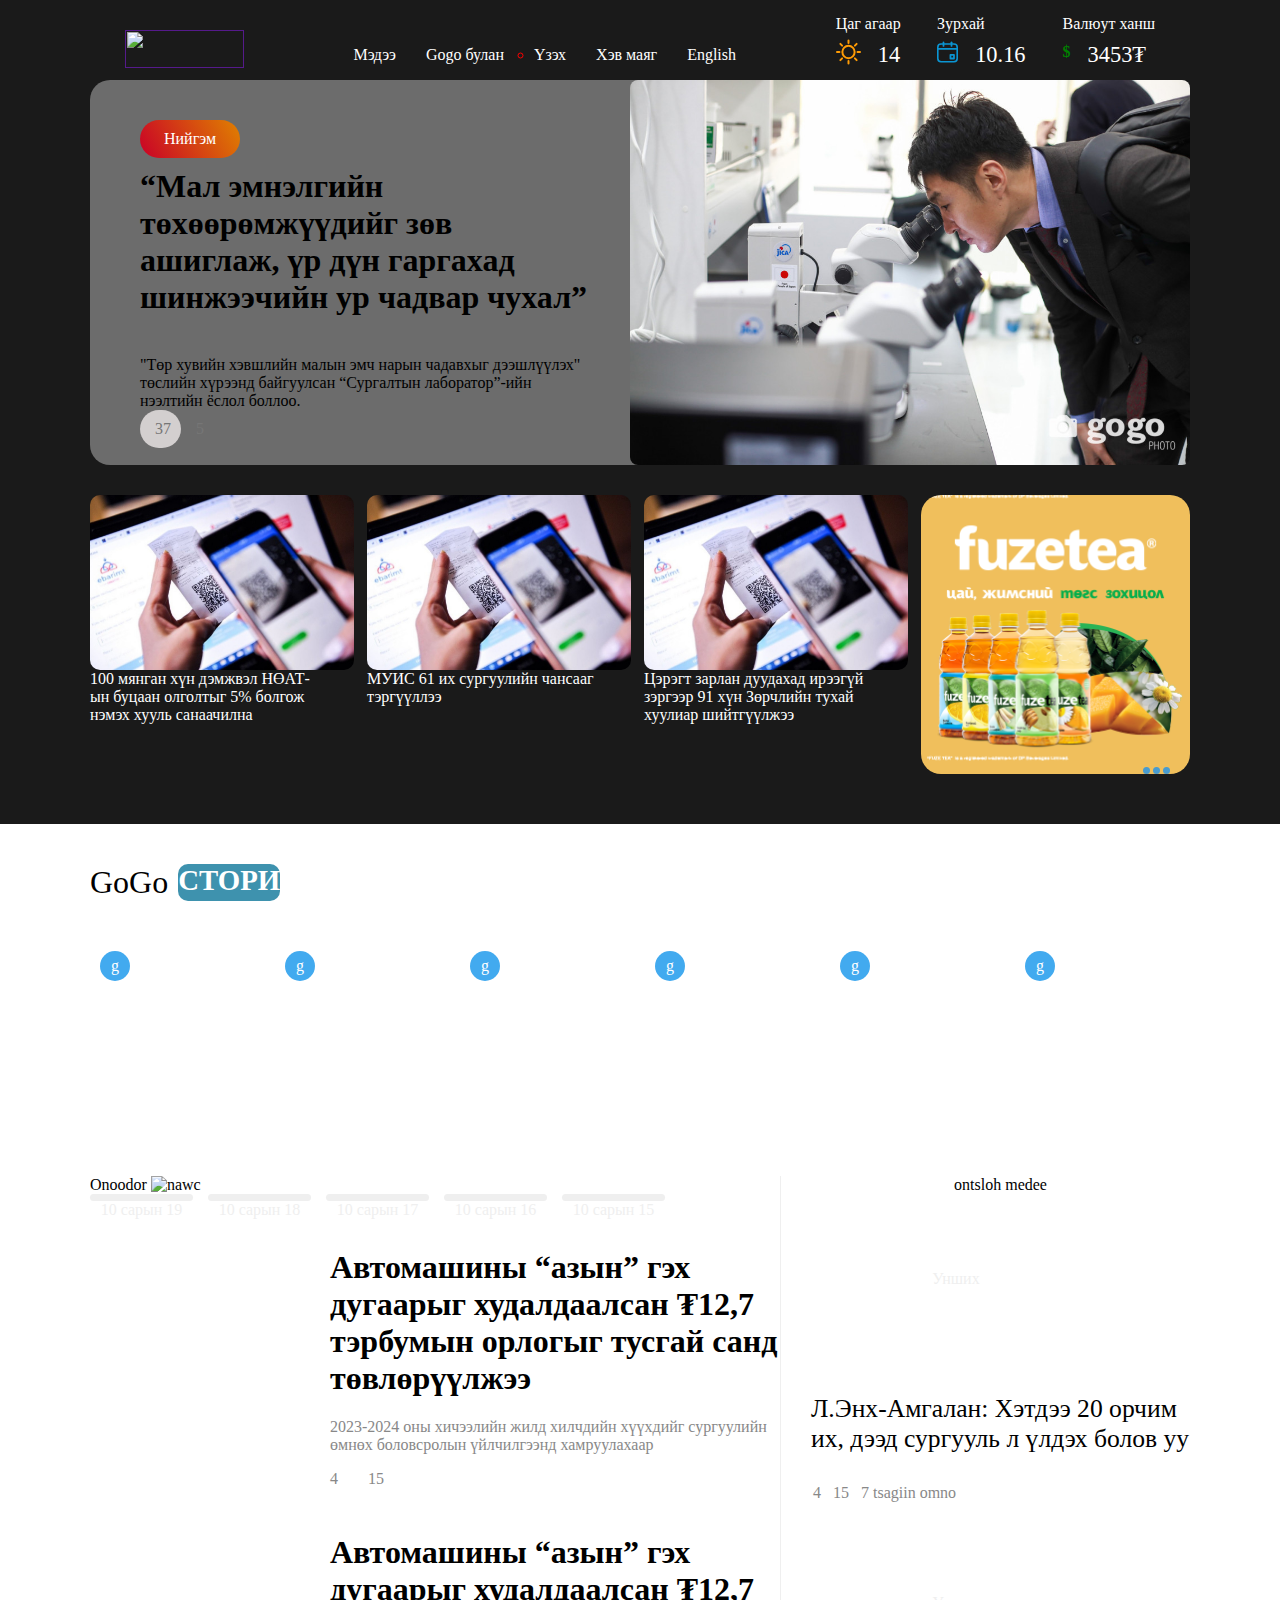
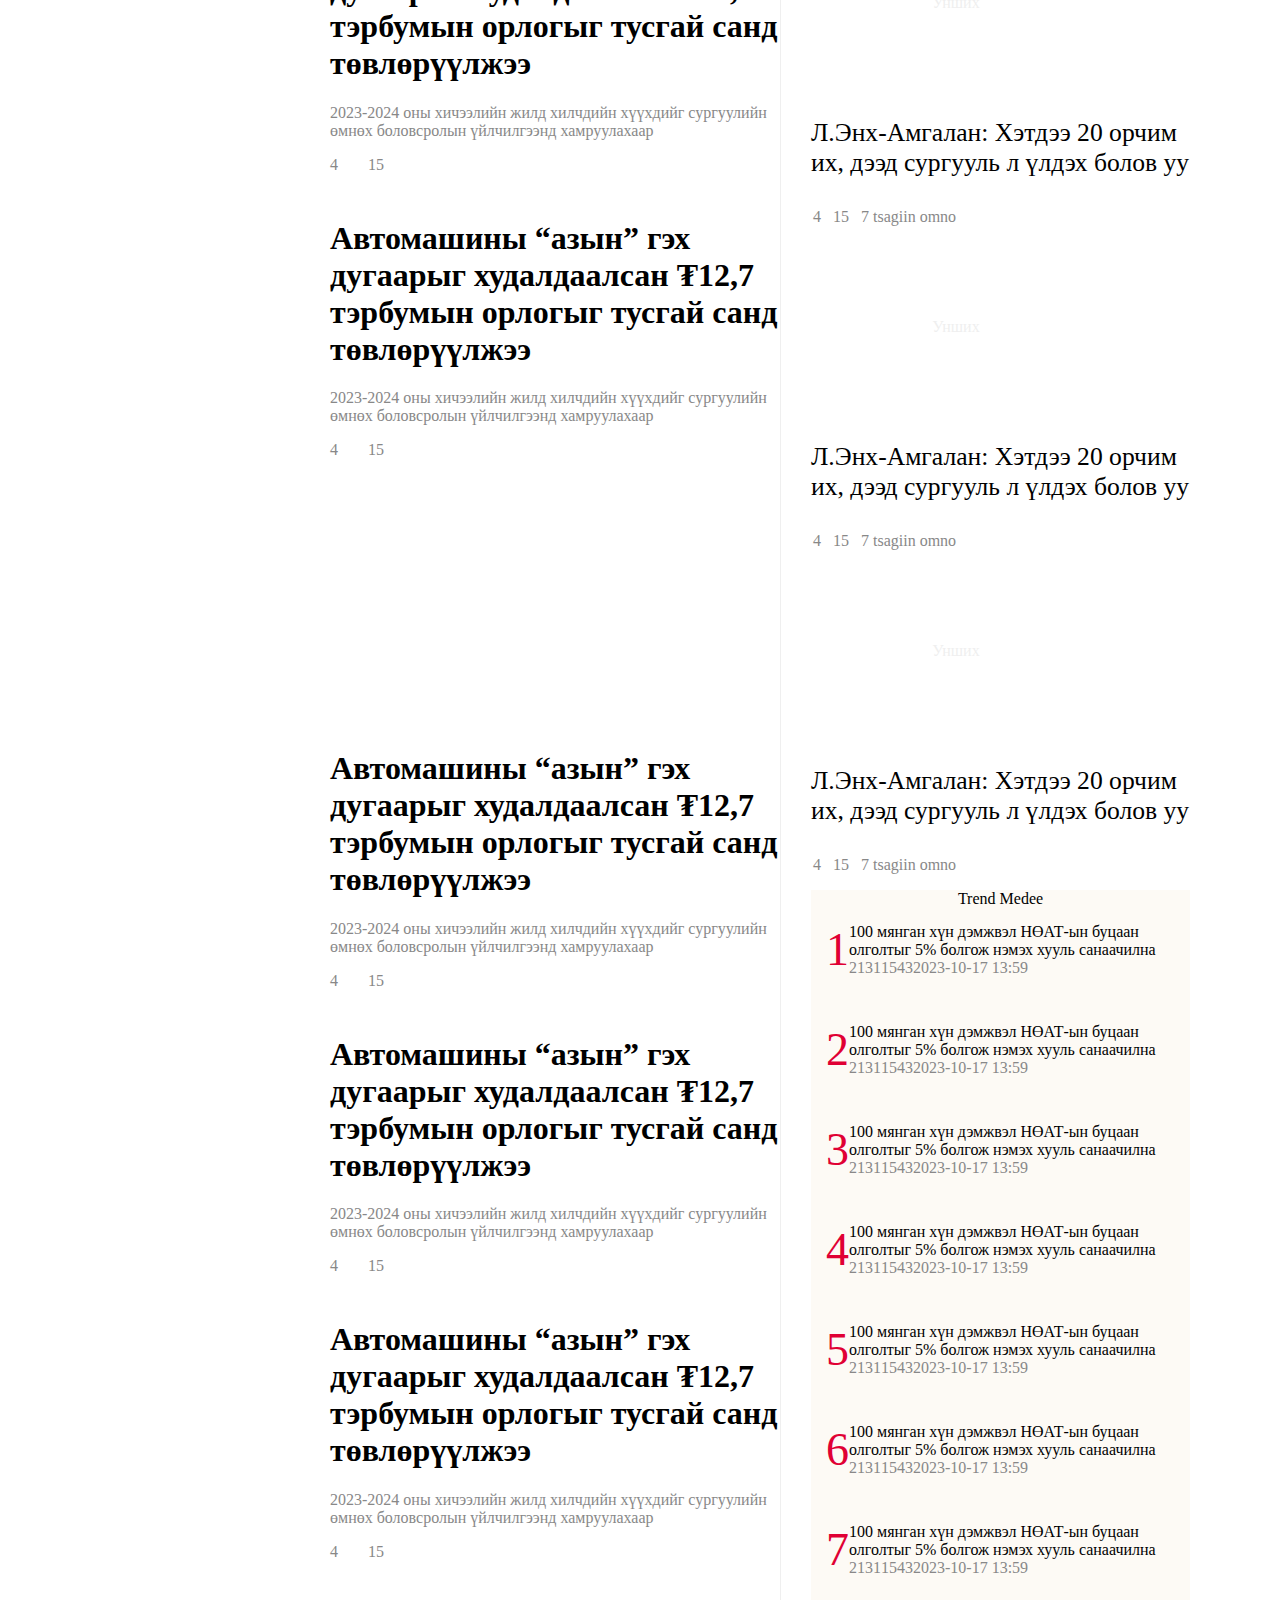
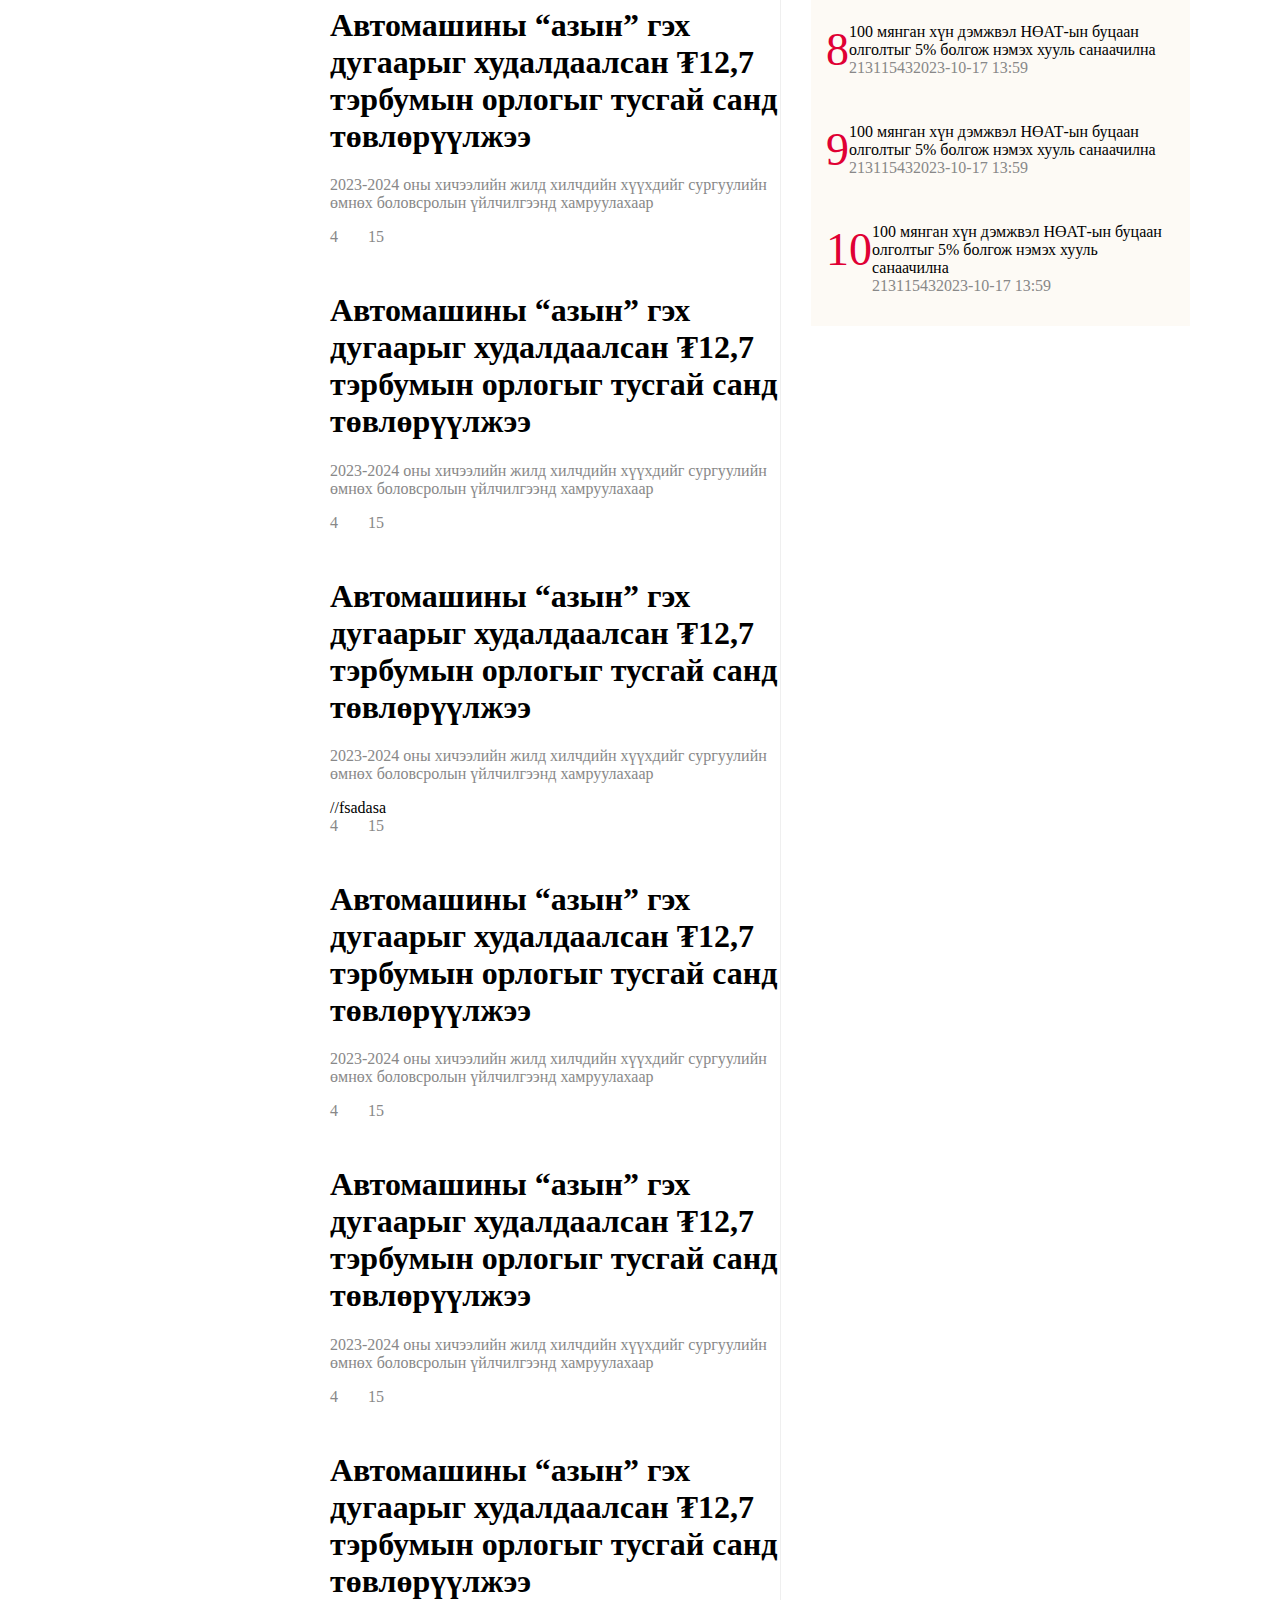
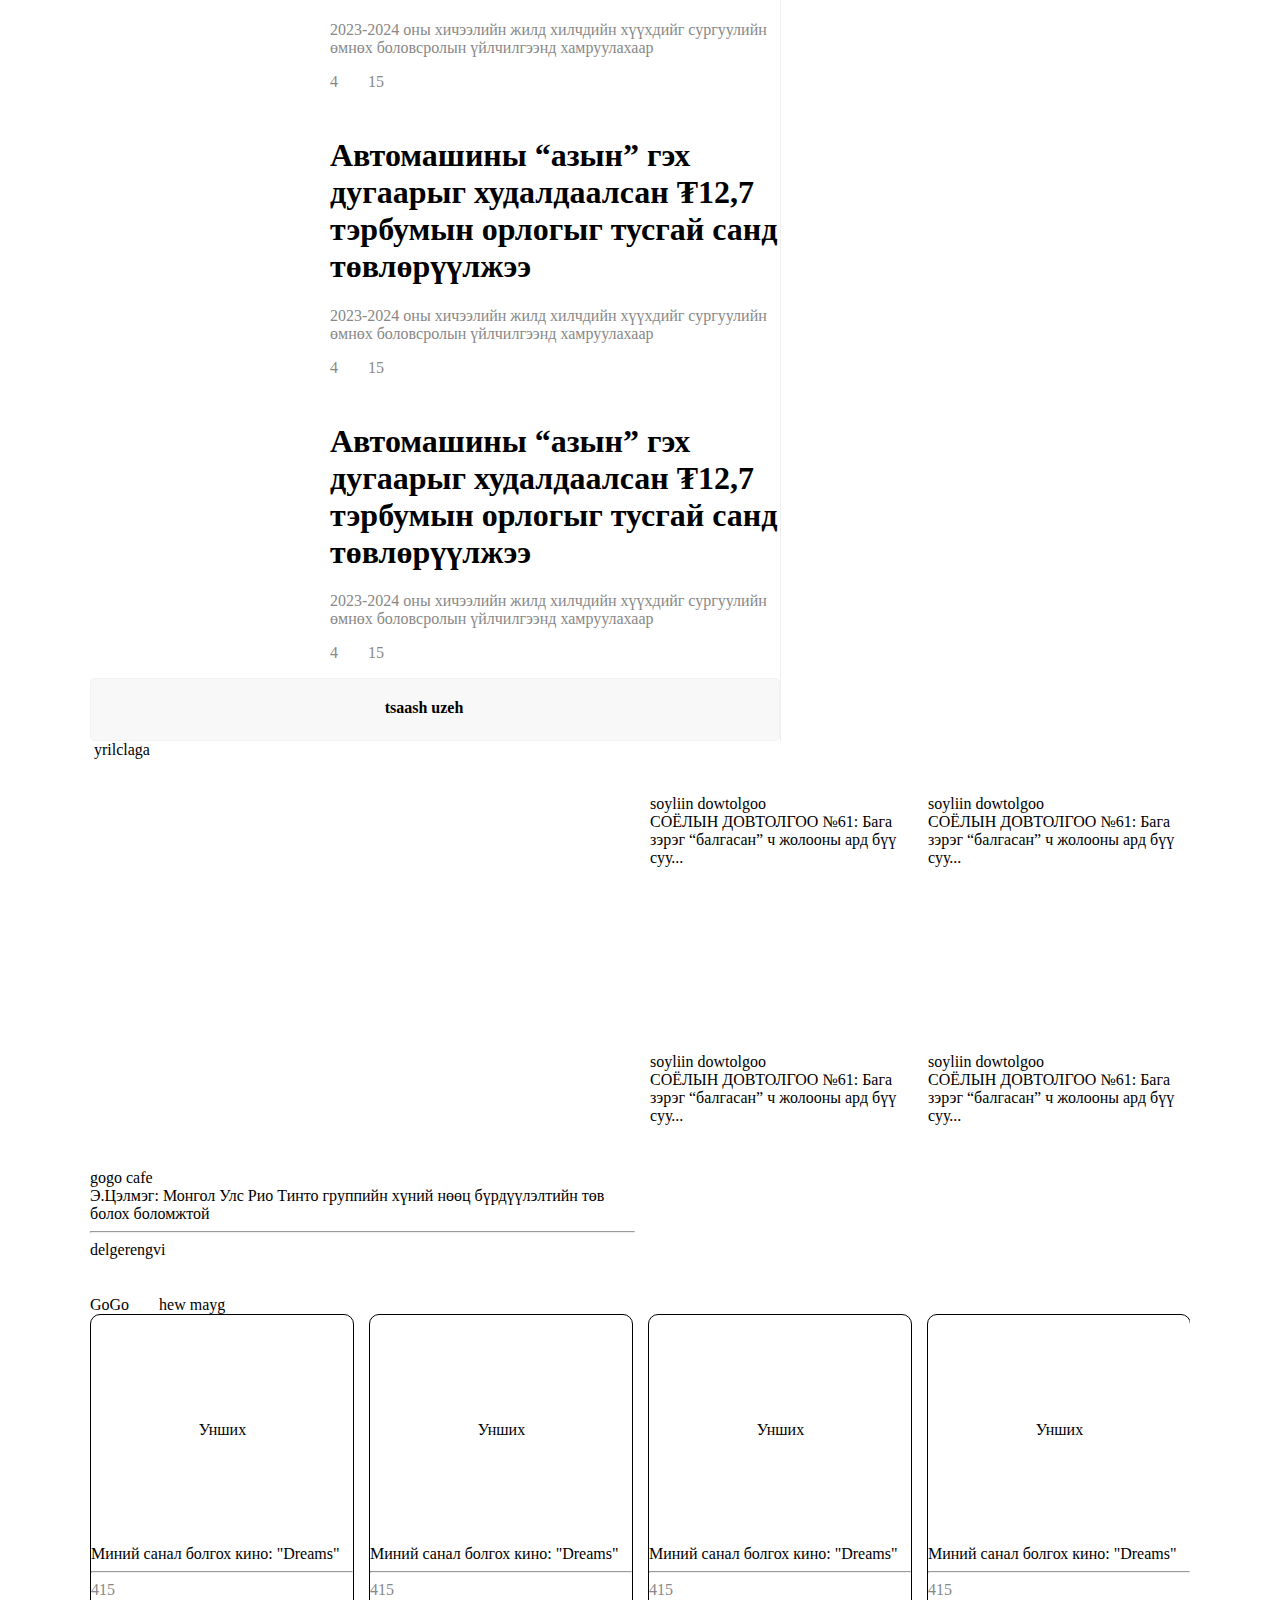
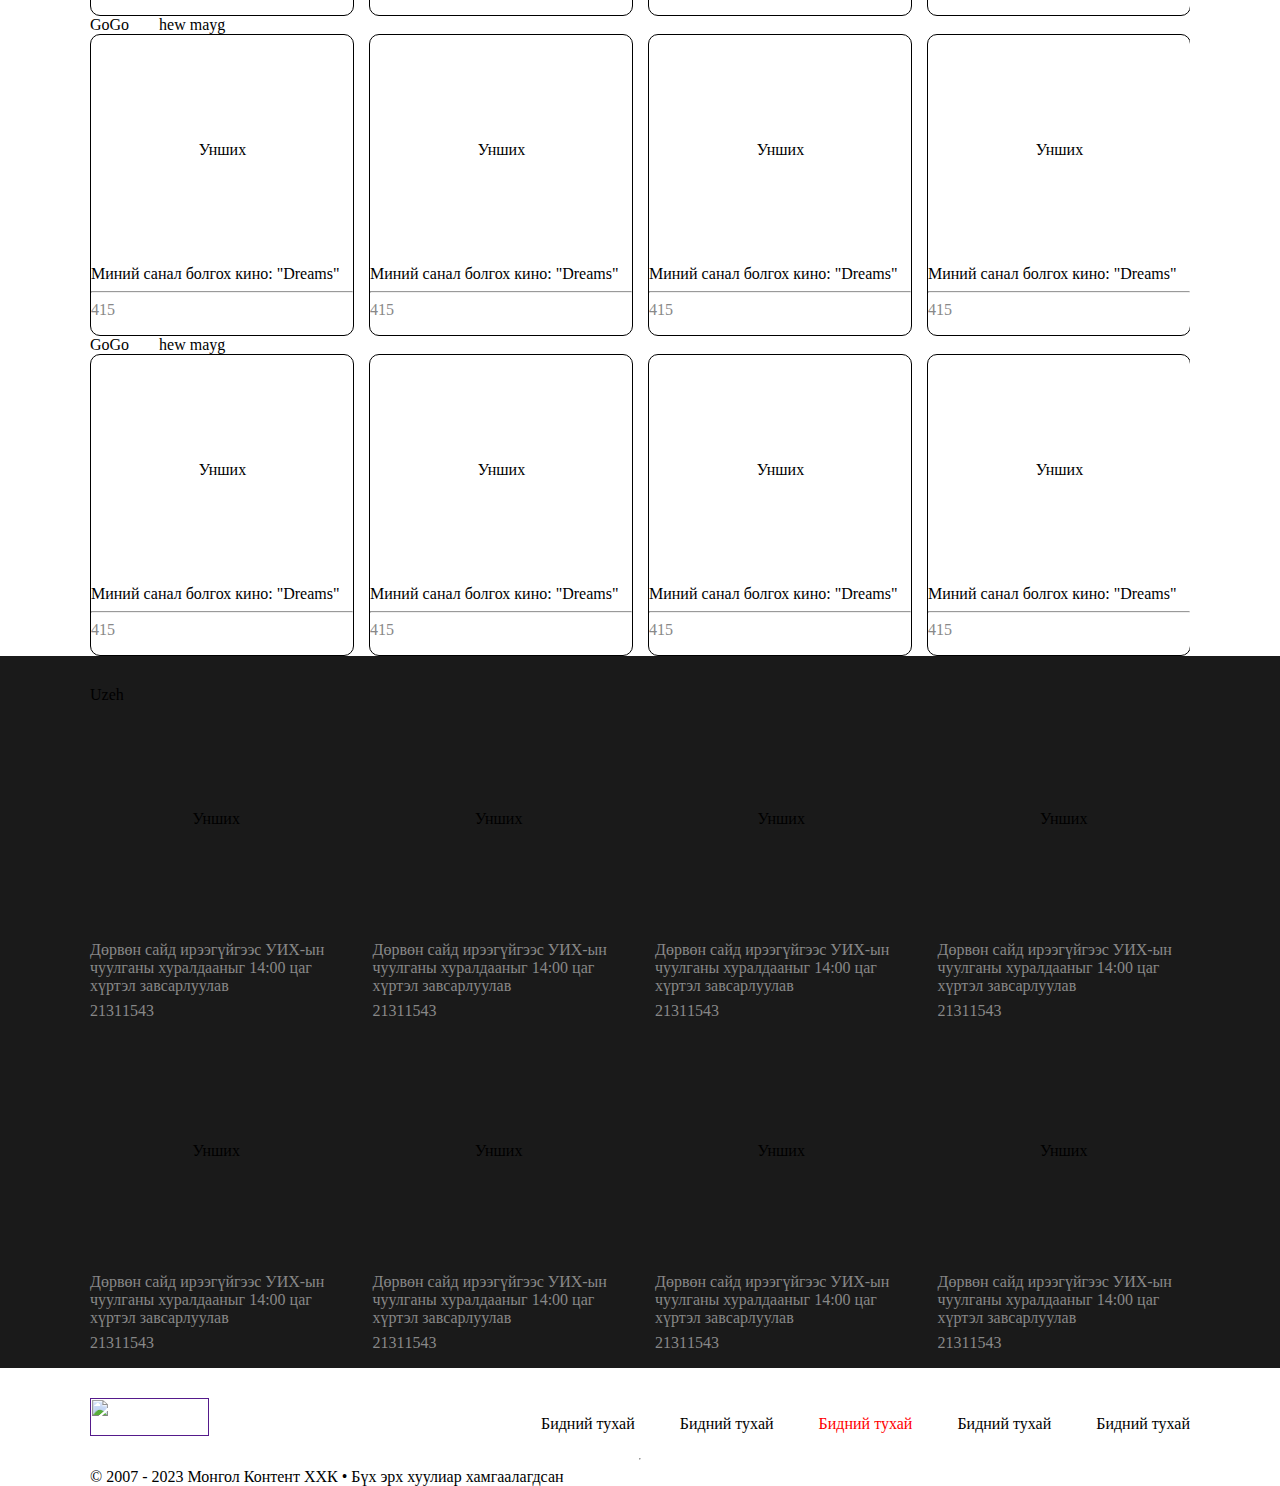
==== public/index.html @ 060e95d6 "comment" ====
<!DOCTYPE html>
<html lang="en">

<head>
    <meta charset="UTF-8">
    <meta name="viewport" content="width=device-width, initial-scale=1.0">
    <title>Gogo</title>
    <link rel="stylesheet" href="style.css">
    <link rel="icon" href="https://mgl.gogo.mn/newsn/v4/images/favicon.bb471276.png">
    <script src="https://kit.fontawesome.com/4c3b4bf90b.js" crossorigin="anonymous"></script>
</head>

<body>
    <!-- header -->
    <header>
        <div class="header">
            <div>
                <a href=""><img src="https://mgl.gogo.mn/newsn/v4/images/gogo-logo.345096b3.png" alt=""
                        class="gogo-logo"></a>
            </div>
            <div class="menu">
                <ul>
                    <li><a href="">Мэдээ<i class="fa-solid fa-angle-down"></i></a></li>
                    <li><a href="">Gogo булан <i class="fa-solid fa-angle-down"></i></a></li>
                    <li><a href="">Үзэх <i class="fa-solid fa-angle-down"></i></a></li>
                    <li><a href="">Хэв маяг <i class="fa-solid fa-angle-down"></i></a></li>
                    <li><a href="">English</a></li>
                    <i class="fa-solid fa-magnifying-glass"></i>
                </ul>
            </div>
            <div class="weather">
                <div class="sun">
                    <p>Цаг агаар</p>
                    <div class="img-huwaalt">
                        <img src="./sun.svg" alt="">
                        <p>14</p>
                    </div>
                </div>
                <div class="calendar">
                    <p>Зурхай</p>
                    <div class="img-huwaalt">
                        <img src="./calendar-icon.ff84145b.svg" alt="">
                        <p>10.16</p>
                    </div>
                </div>
                <div class="valyut">
                    <p>Валюут ханш</p>
                    <div class="img-huwaalt">
                        <div class="dollar"><b>$</b></div>
                        <p>3453₮</p>
                    </div>
                </div>
            </div>
            </nav>
        </div>
        <div class="second-header">
            <div class="ug">
                <div class="btn">
                    Нийгэм
                </div>
                <div class="title">
                    <b>“Мал эмнэлгийн төхөөрөмжүүдийг зөв ашиглаж, үр дүн гаргахад шинжээчийн ур чадвар чухал”</b>
                </div>
                <div class="sedew">
                    "Төр хувийн хэвшлийн малын эмч нарын чадавхыг дээшлүүлэх" төслийн хүрээнд байгуулсан “Сургалтын
                    лаборатор”-ийн нээлтийн ёслол боллоо.
                </div>
                <div class="second-btn">
                    <div class="share"><i class="fa-solid fa-share"></i>37</div>
                    <div class="comment"><i class="fa-solid fa-comment"></i>5</div>
                </div>
            </div>
            <div>
                <img src="./duran.jpeg" alt="" class="unshih">
                <div class="unshih-read">Дэлэгрэнгүй унших<i class="fa-solid fa-right-long"></i></div>
            </div>
        </div>
        <div class="third-header">
            <div class="card1">
                <img src="./noat.jpeg" alt="" class="zurg">
                <div class="zurg-read">
                    Унших<i class="fa-solid fa-right-long"></i>
                </div>
                <div class="third-header-tailbar">
                    100 мянган хүн дэмжвэл НӨАТ-ын буцаан олголтыг 5% болгож нэмэх хууль санаачилна
                </div>
            </div>
            <div class="card2">
                <img src="./noat.jpeg" alt="" class="zurg">
                <div class="zurg-read">
                    Унших<i class="fa-solid fa-right-long"></i>
                </div>
                <div class="third-header-tailbar">
                    МУИС 61 их сургуулийн чансааг тэргүүллээ
                </div>
            </div>
            <div class="card3">
                <img src="./noat.jpeg" alt="" class="zurg">
                <div class="zurg-read">
                    Унших<i class="fa-solid fa-right-long"></i>
                </div>
                <div class="third-header-tailbar">
                    Цэрэгт зарлан дуудахад ирээгүй зэргээр 91 хүн Зөрчлийн тухай хуулиар шийтгүүлжээ
                </div>
            </div>
            <div class="card4">
                <div class="btn1"></div>
                <div class="btn2"></div>
                <div class="btn3"></div>

            </div>
        </div>
    </header>
    <!-- header end -->
    <!-- main start -->
    <main class="main">
        <div class="gogo-story">

            <div class="title2">GoGo <div class="str">СТОРИ</div>
            </div>
            <div class="story2">
                <div class="story1">
                    <div class="logo">g</div>
                    Lorem ipsum, dolor sit amet consectetur adipisicing elit.
                </div>
                <div style="background-image: url(https://mgl.gogo.mn/newsn/story/1006-652de749cd380832918059.jpg);"
                    class="story1">
                    <div class="logo">g</div>
                    Lorem ipsum, dolor sit amet consectetur adipisicing elit.
                </div>
                <div class="story1">
                    <div class="logo">g</div>
                    Lorem ipsum, dolor sit amet consectetur adipisicing elit.
                </div>
                <div class="story1">
                    <div class="logo">g</div>
                    Lorem ipsum, dolor sit amet consectetur adipisicing elit.
                </div>
                <div class="story1">
                    <div class="logo">g</div>
                    Lorem ipsum, dolor sit amet consectetur adipisicing elit.
                </div>
                <div class="story1">
                    <div class="logo">g</div>
                    Lorem ipsum, dolor sit amet consectetur adipisicing elit.
                </div>
                <div class="story1">
                    <div class="logo">g</div>
                    Lorem ipsum, dolor sit amet consectetur adipisicing elit.
                </div>
                <div class="story1">
                    <div class="logo">g</div>
                    Lorem ipsum, dolor sit amet consectetur adipisicing elit.
                </div>
                <div class="story1">
                    <div class="logo">g</div>
                    Lorem ipsum, dolor sit amet consectetur adipisicing elit.
                </div>
                <div class="story1">
                    <div class="logo">g</div>
                    Lorem ipsum, dolor sit amet consectetur adipisicing elit.
                </div>
                <div class="story1">
                    <div class="logo">g</div>
                    Lorem ipsum, dolor sit amet consectetur adipisicing elit.
                </div>
                <div class="story1">
                    <div class="logo">g</div>
                    Lorem ipsum, dolor sit amet consectetur adipisicing elit.
                </div>
                <div class="story1">
                    <div class="logo">g</div>
                    Lorem ipsum, dolor sit amet consectetur adipisicing elit.
                </div>
            </div>
        </div>
        <section class="first-section">
            <div class="left">
                <div class="today">
                    <div class="today-read">
                        Onoodor <img src="https://mgl.gogo.mn//newsn/v4/images/todaynews.6ba1d8b2.png" alt="nawc"
                            class="nawc">
                    </div>
                    <div class="today_calendar">
                        <div class="today-calendar">
                            <div class="today_calendar-btn"></div>
                            <div class="today_calendar-day">
                                10 сарын 19
                            </div>
                        </div>
                        <div class="today-calendar">
                            <div class="today_calendar-btn"></div>
                            <div class="today_calendar-day">
                                10 сарын 18
                            </div>
                        </div>
                        <div class="today-calendar">
                            <div class="today_calendar-btn"></div>
                            <div class="today_calendar-day">
                                10 сарын 17
                            </div>
                        </div>
                        <div class="today-calendar">
                            <div class="today_calendar-btn"></div>
                            <div class="today_calendar-day">
                                10 сарын 16
                            </div>
                        </div>
                        <div class="today-calendar">
                            <div class="today_calendar-btn"></div>
                            <div class="today_calendar-day">
                                10 сарын 15
                            </div>
                        </div>
                    </div>
                </div>
                <div class="medee">
                    <div class="medee-img">
                        Унших<i class="fa-solid fa-right-long"></i>
                    </div>
                    <div class="medee-read">
                        <h1>
                            Автомашины “азын” гэх дугаарыг худалдаалсан ₮12,7 тэрбумын орлогыг тусгай санд төвлөрүүлжээ
                        </h1>
                        <p>2023-2024 оны хичээлийн жилд хилчдийн хүүхдийг сургуулийн өмнөх боловсролын үйлчилгээнд
                            хамруулахаар </p>
                        <div class="medee-reaction"><i class="fa-solid fa-share"></i>
                            <p>4</p><i class="fa-solid fa-comment"></i>
                            <p>15</p><i class="fa-solid fa-clock"></i>
                        </div>
                    </div>
                </div>
                <div class="medee">
                    <div class="medee-img">
                        Унших<i class="fa-solid fa-right-long"></i>
                    </div>
                    <div class="medee-read">
                        <h1>
                            Автомашины “азын” гэх дугаарыг худалдаалсан ₮12,7 тэрбумын орлогыг тусгай санд төвлөрүүлжээ
                        </h1>
                        <p>2023-2024 оны хичээлийн жилд хилчдийн хүүхдийг сургуулийн өмнөх боловсролын үйлчилгээнд
                            хамруулахаар </p>
                        <div class="medee-reaction"><i class="fa-solid fa-share"></i>
                            <p>4</p><i class="fa-solid fa-comment"></i>
                            <p>15</p><i class="fa-solid fa-clock"></i>
                        </div>
                    </div>
                </div>
                <div class="medee">
                    <div class="medee-img">
                        Унших<i class="fa-solid fa-right-long"></i>
                    </div>
                    <div class="medee-read">
                        <h1>
                            Автомашины “азын” гэх дугаарыг худалдаалсан ₮12,7 тэрбумын орлогыг тусгай санд төвлөрүүлжээ
                        </h1>
                        <p>2023-2024 оны хичээлийн жилд хилчдийн хүүхдийг сургуулийн өмнөх боловсролын үйлчилгээнд
                            хамруулахаар </p>
                        <div class="medee-reaction"><i class="fa-solid fa-share"></i>
                            <p>4</p><i class="fa-solid fa-comment"></i>
                            <p>15</p><i class="fa-solid fa-clock"></i>
                        </div>
                    </div>
                </div>
                <div class="surtcilga-img">
                    <img src="https://mgl.gogo.mn/banner_gogo/banner/2023/09/18/news-b3/videourl/1695005854/MicrosoftTeams-image%20(26).png"
                        alt="">
                </div>
                <div class="medee">
                    <div class="medee-img">
                        Унших<i class="fa-solid fa-right-long"></i>
                    </div>
                    <div class="medee-read">
                        <h1>
                            Автомашины “азын” гэх дугаарыг худалдаалсан ₮12,7 тэрбумын орлогыг тусгай санд төвлөрүүлжээ
                        </h1>
                        <p>2023-2024 оны хичээлийн жилд хилчдийн хүүхдийг сургуулийн өмнөх боловсролын үйлчилгээнд
                            хамруулахаар </p>
                        <div class="medee-reaction"><i class="fa-solid fa-share"></i>
                            <p>4</p><i class="fa-solid fa-comment"></i>
                            <p>15</p><i class="fa-solid fa-clock"></i>
                        </div>
                    </div>
                </div>
                <div class="medee">
                    <div class="medee-img">
                        Унших<i class="fa-solid fa-right-long"></i>
                    </div>
                    <div class="medee-read">
                        <h1>
                            Автомашины “азын” гэх дугаарыг худалдаалсан ₮12,7 тэрбумын орлогыг тусгай санд төвлөрүүлжээ
                        </h1>
                        <p>2023-2024 оны хичээлийн жилд хилчдийн хүүхдийг сургуулийн өмнөх боловсролын үйлчилгээнд
                            хамруулахаар </p>
                        <div class="medee-reaction"><i class="fa-solid fa-share"></i>
                            <p>4</p><i class="fa-solid fa-comment"></i>
                            <p>15</p><i class="fa-solid fa-clock"></i>
                        </div>
                    </div>
                </div>
                <div class="medee">
                    <div class="medee-img">
                        Унших<i class="fa-solid fa-right-long"></i>
                    </div>
                    <div class="medee-read">
                        <h1>
                            Автомашины “азын” гэх дугаарыг худалдаалсан ₮12,7 тэрбумын орлогыг тусгай санд төвлөрүүлжээ
                        </h1>
                        <p>2023-2024 оны хичээлийн жилд хилчдийн хүүхдийг сургуулийн өмнөх боловсролын үйлчилгээнд
                            хамруулахаар </p>
                        <div class="medee-reaction"><i class="fa-solid fa-share"></i>
                            <p>4</p><i class="fa-solid fa-comment"></i>
                            <p>15</p><i class="fa-solid fa-clock"></i>
                        </div>
                    </div>
                </div>
                <div class="medee">
                    <div class="medee-img">
                        Унших<i class="fa-solid fa-right-long"></i>
                    </div>
                    <div class="medee-read">
                        <h1>
                            Автомашины “азын” гэх дугаарыг худалдаалсан ₮12,7 тэрбумын орлогыг тусгай санд төвлөрүүлжээ
                        </h1>
                        <p>2023-2024 оны хичээлийн жилд хилчдийн хүүхдийг сургуулийн өмнөх боловсролын үйлчилгээнд
                            хамруулахаар </p>
                        <div class="medee-reaction"><i class="fa-solid fa-share"></i>
                            <p>4</p><i class="fa-solid fa-comment"></i>
                            <p>15</p><i class="fa-solid fa-clock"></i>
                        </div>
                    </div>
                </div>
                <div class="medee">
                    <div class="medee-img">
                        Унших<i class="fa-solid fa-right-long"></i>
                    </div>
                    <div class="medee-read">
                        <h1>
                            Автомашины “азын” гэх дугаарыг худалдаалсан ₮12,7 тэрбумын орлогыг тусгай санд төвлөрүүлжээ
                        </h1>
                        <p>2023-2024 оны хичээлийн жилд хилчдийн хүүхдийг сургуулийн өмнөх боловсролын үйлчилгээнд
                            хамруулахаар </p>
                        <div class="medee-reaction"><i class="fa-solid fa-share"></i>
                            <p>4</p><i class="fa-solid fa-comment"></i>
                            <p>15</p><i class="fa-solid fa-clock"></i>
                        </div>
                    </div>
                </div>
                <div class="medee">
                    <div class="medee-img">
                        Унших<i class="fa-solid fa-right-long"></i>
                    </div>
                    <div class="medee-read">
                        <h1>
                            Автомашины “азын” гэх дугаарыг худалдаалсан ₮12,7 тэрбумын орлогыг тусгай санд төвлөрүүлжээ
                        </h1>
                        <p>2023-2024 оны хичээлийн жилд хилчдийн хүүхдийг сургуулийн өмнөх боловсролын үйлчилгээнд
                            хамруулахаар </p>
                        //fsadasa
                        <div class="medee-reaction"><i class="fa-solid fa-share"></i>
                            <p>4</p><i class="fa-solid fa-comment"></i>
                            <p>15</p><i class="fa-solid fa-clock"></i>
                        </div>
                    </div>
                </div>
                <div class="medee">
                    <div class="medee-img">
                        Унших<i class="fa-solid fa-right-long"></i>
                    </div>
                    <div class="medee-read">
                        <h1>
                            Автомашины “азын” гэх дугаарыг худалдаалсан ₮12,7 тэрбумын орлогыг тусгай санд төвлөрүүлжээ
                        </h1>
                        <p>2023-2024 оны хичээлийн жилд хилчдийн хүүхдийг сургуулийн өмнөх боловсролын үйлчилгээнд
                            хамруулахаар </p>
                        <div class="medee-reaction"><i class="fa-solid fa-share"></i>
                            <p>4</p><i class="fa-solid fa-comment"></i>
                            <p>15</p><i class="fa-solid fa-clock"></i>
                        </div>
                    </div>
                </div>
                <div class="medee">
                    <div class="medee-img">
                        Унших<i class="fa-solid fa-right-long"></i>
                    </div>
                    <div class="medee-read">
                        <h1>
                            Автомашины “азын” гэх дугаарыг худалдаалсан ₮12,7 тэрбумын орлогыг тусгай санд төвлөрүүлжээ
                        </h1>
                        <p>2023-2024 оны хичээлийн жилд хилчдийн хүүхдийг сургуулийн өмнөх боловсролын үйлчилгээнд
                            хамруулахаар </p>
                        <div class="medee-reaction"><i class="fa-solid fa-share"></i>
                            <p>4</p><i class="fa-solid fa-comment"></i>
                            <p>15</p><i class="fa-solid fa-clock"></i>
                        </div>
                    </div>
                </div>
                <div class="medee">
                    <div class="medee-img">
                        Унших<i class="fa-solid fa-right-long"></i>
                    </div>
                    <div class="medee-read">
                        <h1>
                            Автомашины “азын” гэх дугаарыг худалдаалсан ₮12,7 тэрбумын орлогыг тусгай санд төвлөрүүлжээ
                        </h1>
                        <p>2023-2024 оны хичээлийн жилд хилчдийн хүүхдийг сургуулийн өмнөх боловсролын үйлчилгээнд
                            хамруулахаар </p>
                        <div class="medee-reaction"><i class="fa-solid fa-share"></i>
                            <p>4</p><i class="fa-solid fa-comment"></i>
                            <p>15</p><i class="fa-solid fa-clock"></i>
                        </div>
                    </div>
                </div>
                <div class="medee">
                    <div class="medee-img">
                        Унших<i class="fa-solid fa-right-long"></i>
                    </div>
                    <div class="medee-read">
                        <h1>
                            Автомашины “азын” гэх дугаарыг худалдаалсан ₮12,7 тэрбумын орлогыг тусгай санд төвлөрүүлжээ
                        </h1>
                        <p>2023-2024 оны хичээлийн жилд хилчдийн хүүхдийг сургуулийн өмнөх боловсролын үйлчилгээнд
                            хамруулахаар </p>
                        <div class="medee-reaction"><i class="fa-solid fa-share"></i>
                            <p>4</p><i class="fa-solid fa-comment"></i>
                            <p>15</p><i class="fa-solid fa-clock"></i>
                        </div>
                    </div>
                </div>
                <div class="medee">
                    <div class="medee-img">
                        Унших<i class="fa-solid fa-right-long"></i>
                    </div>
                    <div class="medee-read">
                        <h1>
                            Автомашины “азын” гэх дугаарыг худалдаалсан ₮12,7 тэрбумын орлогыг тусгай санд төвлөрүүлжээ
                        </h1>
                        <p>2023-2024 оны хичээлийн жилд хилчдийн хүүхдийг сургуулийн өмнөх боловсролын үйлчилгээнд
                            хамруулахаар </p>
                        <div class="medee-reaction"><i class="fa-solid fa-share"></i>
                            <p>4</p><i class="fa-solid fa-comment"></i>
                            <p>15</p><i class="fa-solid fa-clock"></i>
                        </div>
                    </div>
                </div>
                <div class="medee-btn">
                    <b>tsaash uzeh</b> <img src="https://mgl.gogo.mn//newsn/v4/images/more.50d348c2.png" alt="">
                </div>
            </div>

            <div class="right">
                <div class="aside-title">
                    <img src="https://mgl.gogo.mn//newsn/v4/images/highlightnews.4812c9a7.png" alt="">
                    ontsloh medee
                </div>
                <div class="aside-news">
                    <div class="aside-img">Унших<i class="fa-solid fa-right-long"></i></div>
                    <div class="aside-read">Л.Энх-Амгалан: Хэтдээ 20 орчим их, дээд сургууль л үлдэх болов уу</div>
                    <div class="aside-reaction"><i class="fa-solid fa-share"></i>
                        <p>4</p><i class="fa-solid fa-comment"></i>
                        <p>15</p><i class="fa-solid fa-clock"></i>
                        <p>7 tsagiin omno</p>
                    </div>
                </div>
                <div class="aside-news">
                    <div class="aside-img">Унших<i class="fa-solid fa-right-long"></i></div>
                    <div class="aside-read">Л.Энх-Амгалан: Хэтдээ 20 орчим их, дээд сургууль л үлдэх болов уу</div>
                    <div class="aside-reaction"><i class="fa-solid fa-share"></i>
                        <p>4</p><i class="fa-solid fa-comment"></i>
                        <p>15</p><i class="fa-solid fa-clock"></i>
                        <p>7 tsagiin omno</p>
                    </div>
                </div>
                <div class="aside-news">
                    <div class="aside-img">Унших<i class="fa-solid fa-right-long"></i></div>
                    <div class="aside-read">Л.Энх-Амгалан: Хэтдээ 20 орчим их, дээд сургууль л үлдэх болов уу</div>
                    <div class="aside-reaction"><i class="fa-solid fa-share"></i>
                        <p>4</p><i class="fa-solid fa-comment"></i>
                        <p>15</p><i class="fa-solid fa-clock"></i>
                        <p>7 tsagiin omno</p>
                    </div>
                </div>
                <div class="aside-news">
                    <div class="aside-img">Унших<i class="fa-solid fa-right-long"></i></div>
                    <div class="aside-read">Л.Энх-Амгалан: Хэтдээ 20 орчим их, дээд сургууль л үлдэх болов уу</div>
                    <div class="aside-reaction"><i class="fa-solid fa-share"></i>
                        <p>4</p><i class="fa-solid fa-comment"></i>
                        <p>15</p><i class="fa-solid fa-clock"></i>
                        <p>7 tsagiin omno</p>
                    </div>
                </div>
                <div class="aside-trend">
                    <div class="aside_trend">
                        <img src="https://mgl.gogo.mn//newsn/v4/images/trend.43e0b806.png" alt="" class="trend-img">
                        Trend Medee
                    </div>
                    <div class="trend1">
                        <div class="number">1</div>
                        <div>
                            <div class="trend-read">100 мянган хүн дэмжвэл НӨАТ-ын буцаан олголтыг 5% болгож нэмэх хууль
                                санаачилна</div>
                            <div class="trend-reaction"><i class="fa-solid fa-share"></i>
                                <p>2131</p><i class="fa-solid fa-comment"></i>
                                <p>1543</p><i class="fa-solid fa-clock"></i>
                                <p>2023-10-17 13:59</p>
                            </div>
                        </div>
                    </div>

                    <div class="trend1">
                        <div class="number">2</div>
                        <div>
                            <div class="trend-read">100 мянган хүн дэмжвэл НӨАТ-ын буцаан олголтыг 5% болгож нэмэх хууль
                                санаачилна</div>
                            <div class="trend-reaction"><i class="fa-solid fa-share"></i>
                                <p>2131</p><i class="fa-solid fa-comment"></i>
                                <p>1543</p><i class="fa-solid fa-clock"></i>
                                <p>2023-10-17 13:59</p>
                            </div>
                        </div>
                    </div>
                    <div class="trend1">
                        <div class="number">3</div>
                        <div>
                            <div class="trend-read">100 мянган хүн дэмжвэл НӨАТ-ын буцаан олголтыг 5% болгож нэмэх хууль
                                санаачилна</div>
                            <div class="trend-reaction"><i class="fa-solid fa-share"></i>
                                <p>2131</p><i class="fa-solid fa-comment"></i>
                                <p>1543</p><i class="fa-solid fa-clock"></i>
                                <p>2023-10-17 13:59</p>
                            </div>
                        </div>
                    </div>
                    <div class="trend1">
                        <div class="number">4</div>
                        <div>
                            <div class="trend-read">100 мянган хүн дэмжвэл НӨАТ-ын буцаан олголтыг 5% болгож нэмэх хууль
                                санаачилна</div>
                            <div class="trend-reaction"><i class="fa-solid fa-share"></i>
                                <p>2131</p><i class="fa-solid fa-comment"></i>
                                <p>1543</p><i class="fa-solid fa-clock"></i>
                                <p>2023-10-17 13:59</p>
                            </div>
                        </div>
                    </div>
                    <div class="trend1">
                        <div class="number">5</div>
                        <div>
                            <div class="trend-read">100 мянган хүн дэмжвэл НӨАТ-ын буцаан олголтыг 5% болгож нэмэх хууль
                                санаачилна</div>
                            <div class="trend-reaction"><i class="fa-solid fa-share"></i>
                                <p>2131</p><i class="fa-solid fa-comment"></i>
                                <p>1543</p><i class="fa-solid fa-clock"></i>
                                <p>2023-10-17 13:59</p>
                            </div>
                        </div>
                    </div>
                    <div class="trend1">
                        <div class="number">6</div>
                        <div>
                            <div class="trend-read">100 мянган хүн дэмжвэл НӨАТ-ын буцаан олголтыг 5% болгож нэмэх хууль
                                санаачилна</div>
                            <div class="trend-reaction"><i class="fa-solid fa-share"></i>
                                <p>2131</p><i class="fa-solid fa-comment"></i>
                                <p>1543</p><i class="fa-solid fa-clock"></i>
                                <p>2023-10-17 13:59</p>
                            </div>
                        </div>
                    </div>
                    <div class="trend1">
                        <div class="number">7</div>
                        <div>
                            <div class="trend-read">100 мянган хүн дэмжвэл НӨАТ-ын буцаан олголтыг 5% болгож нэмэх хууль
                                санаачилна</div>
                            <div class="trend-reaction"><i class="fa-solid fa-share"></i>
                                <p>2131</p><i class="fa-solid fa-comment"></i>
                                <p>1543</p><i class="fa-solid fa-clock"></i>
                                <p>2023-10-17 13:59</p>
                            </div>
                        </div>
                    </div>
                    <div class="trend1">
                        <div class="number">8</div>
                        <div>
                            <div class="trend-read">100 мянган хүн дэмжвэл НӨАТ-ын буцаан олголтыг 5% болгож нэмэх хууль
                                санаачилна</div>
                            <div class="trend-reaction"><i class="fa-solid fa-share"></i>
                                <p>2131</p><i class="fa-solid fa-comment"></i>
                                <p>1543</p><i class="fa-solid fa-clock"></i>
                                <p>2023-10-17 13:59</p>
                            </div>
                        </div>
                    </div>
                    <div class="trend1">
                        <div class="number">9</div>
                        <div>
                            <div class="trend-read">100 мянган хүн дэмжвэл НӨАТ-ын буцаан олголтыг 5% болгож нэмэх хууль
                                санаачилна</div>
                            <div class="trend-reaction"><i class="fa-solid fa-share"></i>
                                <p>2131</p><i class="fa-solid fa-comment"></i>
                                <p>1543</p><i class="fa-solid fa-clock"></i>
                                <p>2023-10-17 13:59</p>
                            </div>
                        </div>
                    </div>
                    <div class="trend1">
                        <div class="number">10</div>
                        <div>
                            <div class="trend-read">100 мянган хүн дэмжвэл НӨАТ-ын буцаан олголтыг 5% болгож нэмэх хууль
                                санаачилна</div>
                            <div class="trend-reaction"><i class="fa-solid fa-share"></i>
                                <p>2131</p><i class="fa-solid fa-comment"></i>
                                <p>1543</p><i class="fa-solid fa-clock"></i>
                                <p>2023-10-17 13:59</p>
                            </div>
                        </div>
                    </div>
                </div>
            </div>
        </section>
        <section class="second-section">
            <div>
                <div class="talk">
                    <img src="https://mgl.gogo.mn//newsn/v4/images/interview.b47c0f6b.png" alt="" class="talk-mic">
                    yrilclaga
                </div>
                <div class="talk-card">
                    <div class="first-card">
                        <div class="card-btn">gogo cafe</div>
                        <div class="card-read">Э.Цэлмэг: Монгол Улс Рио Тинто группийн хүний нөөц бүрдүүлэлтийн төв
                            болох
                            боломжтой</div>
                        <hr class="card">
                        <div class="card-hover">delgerengvi<i class="fa-solid fa-right-long"></i></div>
                    </div>
                </div>
            </div>
            <div class="second-card-huwaalt">
                <div class="card-left">
                    <div class="second_card">
                        <div class="second-card">
                            <div class="second-btn">soyliin dowtolgoo</div>
                            <div class="second-read">СОЁЛЫН ДОВТОЛГОО №61: Бага зэрэг “балгасан” ч жолооны ард бүү
                                суу...
                            </div>
                        </div>
                    </div>
                    <div class="second_card">
                        <div class="second-card">
                            <div class="second-btn">soyliin dowtolgoo</div>
                            <div class="second-read">СОЁЛЫН ДОВТОЛГОО №61: Бага зэрэг “балгасан” ч жолооны ард бүү
                                суу...
                            </div>
                        </div>
                    </div>
                </div>
                <div class="card-right">
                    <div class="second_card">
                        <div class="second-card">
                            <div class="second-btn">soyliin dowtolgoo</div>
                            <div class="second-read">СОЁЛЫН ДОВТОЛГОО №61: Бага зэрэг “балгасан” ч жолооны ард бүү
                                суу...
                            </div>
                        </div>
                    </div>
                    <div class="second_card">
                        <div class="second-card">
                            <div class="second-btn">soyliin dowtolgoo</div>
                            <div class="second-read">СОЁЛЫН ДОВТОЛГОО №61: Бага зэрэг “балгасан” ч жолооны ард бүү
                                суу...
                            </div>
                        </div>
                    </div>
                </div>


        </section>
        <div class="hew-mayg">GoGo <div class="hew-mayg-btn">hew mayg</div>
        </div>
        <section class="third-section">
            <div class="hew-mayg-card">
                <div class="hew-mayg-card-img">
                    Унших <i class="fa-solid fa-right-long"></i>
                </div>
                <div class="hew-mayg-card-read">Миний санал болгох кино: "Dreams"</div>
                <hr>
                <div class="hew-mayg-card-reaction">
                    <i class="fa-solid fa-share"></i>
                    <p>4</p><i class="fa-solid fa-comment"></i>
                    <p>15</p>
                </div>
            </div>
            <div class="hew-mayg-card">
                <div class="hew-mayg-card-img">
                    Унших <i class="fa-solid fa-right-long"></i>
                </div>
                <div class="hew-mayg-card-read">Миний санал болгох кино: "Dreams"</div>
                <hr>
                <div class="hew-mayg-card-reaction">
                    <i class="fa-solid fa-share"></i>
                    <p>4</p><i class="fa-solid fa-comment"></i>
                    <p>15</p>
                </div>
            </div>
            <div class="hew-mayg-card">
                <div class="hew-mayg-card-img">
                    Унших <i class="fa-solid fa-right-long"></i>
                </div>
                <div class="hew-mayg-card-read">Миний санал болгох кино: "Dreams"</div>
                <hr>
                <div class="hew-mayg-card-reaction">
                    <i class="fa-solid fa-share"></i>
                    <p>4</p><i class="fa-solid fa-comment"></i>
                    <p>15</p>
                </div>
            </div>
            <div class="hew-mayg-card">
                <div class="hew-mayg-card-img">
                    Унших <i class="fa-solid fa-right-long"></i>
                </div>
                <div class="hew-mayg-card-read">Миний санал болгох кино: "Dreams"</div>
                <hr>
                <div class="hew-mayg-card-reaction">
                    <i class="fa-solid fa-share"></i>
                    <p>4</p><i class="fa-solid fa-comment"></i>
                    <p>15</p>
                </div>
            </div>
            <div class="hew-mayg-card">
                <div class="hew-mayg-card-img">
                    Унших <i class="fa-solid fa-right-long"></i>
                </div>
                <div class="hew-mayg-card-read">Миний санал болгох кино: "Dreams"</div>
                <hr>
                <div class="hew-mayg-card-reaction">
                    <i class="fa-solid fa-share"></i>
                    <p>4</p><i class="fa-solid fa-comment"></i>
                    <p>15</p>
                </div>
            </div>
            <div class="hew-mayg-card">
                <div class="hew-mayg-card-img">
                    Унших <i class="fa-solid fa-right-long"></i>
                </div>
                <div class="hew-mayg-card-read">Миний санал болгох кино: "Dreams"</div>
                <hr>
                <div class="hew-mayg-card-reaction">
                    <i class="fa-solid fa-share"></i>
                    <p>4</p><i class="fa-solid fa-comment"></i>
                    <p>15</p>
                </div>
            </div>
            <div class="hew-mayg-card">
                <div class="hew-mayg-card-img">
                    Унших <i class="fa-solid fa-right-long"></i>
                </div>
                <div class="hew-mayg-card-read">Миний санал болгох кино: "Dreams"</div>
                <hr>
                <div class="hew-mayg-card-reaction">
                    <i class="fa-solid fa-share"></i>
                    <p>4</p><i class="fa-solid fa-comment"></i>
                    <p>15</p>
                </div>
            </div>
        </section>
        <div class="hew-mayg">GoGo <div class="hew-mayg-btn">hew mayg</div>
        </div>
        <section class="third-section">

            <div class="hew-mayg-card">
                <div class="hew-mayg-card-img">
                    Унших <i class="fa-solid fa-right-long"></i>
                </div>
                <div class="hew-mayg-card-read">Миний санал болгох кино: "Dreams"</div>
                <hr>
                <div class="hew-mayg-card-reaction">
                    <i class="fa-solid fa-share"></i>
                    <p>4</p><i class="fa-solid fa-comment"></i>
                    <p>15</p>
                </div>
            </div>
            <div class="hew-mayg-card">
                <div class="hew-mayg-card-img">
                    Унших <i class="fa-solid fa-right-long"></i>
                </div>
                <div class="hew-mayg-card-read">Миний санал болгох кино: "Dreams"</div>
                <hr>
                <div class="hew-mayg-card-reaction">
                    <i class="fa-solid fa-share"></i>
                    <p>4</p><i class="fa-solid fa-comment"></i>
                    <p>15</p>
                </div>
            </div>
            <div class="hew-mayg-card">
                <div class="hew-mayg-card-img">
                    Унших <i class="fa-solid fa-right-long"></i>
                </div>
                <div class="hew-mayg-card-read">Миний санал болгох кино: "Dreams"</div>
                <hr>
                <div class="hew-mayg-card-reaction">
                    <i class="fa-solid fa-share"></i>
                    <p>4</p><i class="fa-solid fa-comment"></i>
                    <p>15</p>
                </div>
            </div>
            <div class="hew-mayg-card">
                <div class="hew-mayg-card-img">
                    Унших <i class="fa-solid fa-right-long"></i>
                </div>
                <div class="hew-mayg-card-read">Миний санал болгох кино: "Dreams"</div>
                <hr>
                <div class="hew-mayg-card-reaction">
                    <i class="fa-solid fa-share"></i>
                    <p>4</p><i class="fa-solid fa-comment"></i>
                    <p>15</p>
                </div>
            </div>
            <div class="hew-mayg-card">
                <div class="hew-mayg-card-img">
                    Унших <i class="fa-solid fa-right-long"></i>
                </div>
                <div class="hew-mayg-card-read">Миний санал болгох кино: "Dreams"</div>
                <hr>
                <div class="hew-mayg-card-reaction">
                    <i class="fa-solid fa-share"></i>
                    <p>4</p><i class="fa-solid fa-comment"></i>
                    <p>15</p>
                </div>
            </div>
            <div class="hew-mayg-card">
                <div class="hew-mayg-card-img">
                    Унших <i class="fa-solid fa-right-long"></i>
                </div>
                <div class="hew-mayg-card-read">Миний санал болгох кино: "Dreams"</div>
                <hr>
                <div class="hew-mayg-card-reaction">
                    <i class="fa-solid fa-share"></i>
                    <p>4</p><i class="fa-solid fa-comment"></i>
                    <p>15</p>
                </div>
            </div>
            <div class="hew-mayg-card">
                <div class="hew-mayg-card-img">
                    Унших <i class="fa-solid fa-right-long"></i>
                </div>
                <div class="hew-mayg-card-read">Миний санал болгох кино: "Dreams"</div>
                <hr>
                <div class="hew-mayg-card-reaction">
                    <i class="fa-solid fa-share"></i>
                    <p>4</p><i class="fa-solid fa-comment"></i>
                    <p>15</p>
                </div>
            </div>
        </section>
        <div class="hew-mayg">GoGo <div class="hew-mayg-btn">hew mayg</div>
        </div>
        <section class="third-section">

            <div class="hew-mayg-card">
                <div class="hew-mayg-card-img">
                    Унших <i class="fa-solid fa-right-long"></i>
                </div>
                <div class="hew-mayg-card-read">Миний санал болгох кино: "Dreams"</div>
                <hr>
                <div class="hew-mayg-card-reaction">
                    <i class="fa-solid fa-share"></i>
                    <p>4</p><i class="fa-solid fa-comment"></i>
                    <p>15</p>
                </div>
            </div>
            <div class="hew-mayg-card">
                <div class="hew-mayg-card-img">
                    Унших <i class="fa-solid fa-right-long"></i>
                </div>
                <div class="hew-mayg-card-read">Миний санал болгох кино: "Dreams"</div>
                <hr>
                <div class="hew-mayg-card-reaction">
                    <i class="fa-solid fa-share"></i>
                    <p>4</p><i class="fa-solid fa-comment"></i>
                    <p>15</p>
                </div>
            </div>
            <div class="hew-mayg-card">
                <div class="hew-mayg-card-img">
                    Унших <i class="fa-solid fa-right-long"></i>
                </div>
                <div class="hew-mayg-card-read">Миний санал болгох кино: "Dreams"</div>
                <hr>
                <div class="hew-mayg-card-reaction">
                    <i class="fa-solid fa-share"></i>
                    <p>4</p><i class="fa-solid fa-comment"></i>
                    <p>15</p>
                </div>
            </div>
            <div class="hew-mayg-card">
                <div class="hew-mayg-card-img">
                    Унших <i class="fa-solid fa-right-long"></i>
                </div>
                <div class="hew-mayg-card-read">Миний санал болгох кино: "Dreams"</div>
                <hr>
                <div class="hew-mayg-card-reaction">
                    <i class="fa-solid fa-share"></i>
                    <p>4</p><i class="fa-solid fa-comment"></i>
                    <p>15</p>
                </div>
            </div>
            <div class="hew-mayg-card">
                <div class="hew-mayg-card-img">
                    Унших <i class="fa-solid fa-right-long"></i>
                </div>
                <div class="hew-mayg-card-read">Миний санал болгох кино: "Dreams"</div>
                <hr>
                <div class="hew-mayg-card-reaction">
                    <i class="fa-solid fa-share"></i>
                    <p>4</p><i class="fa-solid fa-comment"></i>
                    <p>15</p>
                </div>
            </div>
            <div class="hew-mayg-card">
                <div class="hew-mayg-card-img">
                    Унших <i class="fa-solid fa-right-long"></i>
                </div>
                <div class="hew-mayg-card-read">Миний санал болгох кино: "Dreams"</div>
                <hr>
                <div class="hew-mayg-card-reaction">
                    <i class="fa-solid fa-share"></i>
                    <p>4</p><i class="fa-solid fa-comment"></i>
                    <p>15</p>
                </div>
            </div>
            <div class="hew-mayg-card">
                <div class="hew-mayg-card-img">
                    Унших <i class="fa-solid fa-right-long"></i>
                </div>
                <div class="hew-mayg-card-read">Миний санал болгох кино: "Dreams"</div>
                <hr>
                <div class="hew-mayg-card-reaction">
                    <i class="fa-solid fa-share"></i>
                    <p>4</p><i class="fa-solid fa-comment"></i>
                    <p>15</p>
                </div>
            </div>
        </section>
    </main>
    <!-- main end -->
    <footer>
        <div class="footer">
            <div class="uzeh">
                <img src="https://mgl.gogo.mn//newsn/v4/images/play-btn.12e64771.svg" alt="" class="uzeh-img">
                <div class="uzeh-read">Uzeh</div>
            </div>
            <div class="footer-card">
                <div class="footer-card-first">
                    <div class="footer-card-img">Унших<i class="fa-solid fa-right-long"></i></div>
                    <div class="footer-card-read">Дөрвөн сайд ирээгүйгээс УИХ-ын чуулганы хуралдааныг 14:00 цаг хүртэл
                        завсарлуулав</div>
                    <div class="footer-card-reaction">
                        </i>
                        <p>2131</p><i class="fa-solid fa-comment"></i>
                        <p>1543</p>
                    </div>
                </div>
                <div class="footer-card-first">
                    <div class="footer-card-img">Унших<i class="fa-solid fa-right-long"></i></div>
                    <div class="footer-card-read">Дөрвөн сайд ирээгүйгээс УИХ-ын чуулганы хуралдааныг 14:00 цаг хүртэл
                        завсарлуулав</div>
                    <div class="footer-card-reaction">
                        </i>
                        <p>2131</p><i class="fa-solid fa-comment"></i>
                        <p>1543</p>
                    </div>
                </div>
                <div class="footer-card-first">
                    <div class="footer-card-img">Унших<i class="fa-solid fa-right-long"></i></div>
                    <div class="footer-card-read">Дөрвөн сайд ирээгүйгээс УИХ-ын чуулганы хуралдааныг 14:00 цаг хүртэл
                        завсарлуулав</div>
                    <div class="footer-card-reaction">
                        </i>
                        <p>2131</p><i class="fa-solid fa-comment"></i>
                        <p>1543</p>
                    </div>
                </div>
                <div class="footer-card-first">
                    <div class="footer-card-img">Унших<i class="fa-solid fa-right-long"></i></div>
                    <div class="footer-card-read">Дөрвөн сайд ирээгүйгээс УИХ-ын чуулганы хуралдааныг 14:00 цаг хүртэл
                        завсарлуулав</div>
                    <div class="footer-card-reaction">
                        </i>
                        <p>2131</p><i class="fa-solid fa-comment"></i>
                        <p>1543</p>
                    </div>
                </div>
            </div>
            <div class="footer-card">
                <div class="footer-card-first">
                    <div class="footer-card-img">Унших<i class="fa-solid fa-right-long"></i></div>
                    <div class="footer-card-read">Дөрвөн сайд ирээгүйгээс УИХ-ын чуулганы хуралдааныг 14:00 цаг хүртэл
                        завсарлуулав</div>
                    <div class="footer-card-reaction">
                        </i>
                        <p>2131</p><i class="fa-solid fa-comment"></i>
                        <p>1543</p>
                    </div>
                </div>
                <div class="footer-card-first">
                    <div class="footer-card-img">Унших<i class="fa-solid fa-right-long"></i></div>
                    <div class="footer-card-read">Дөрвөн сайд ирээгүйгээс УИХ-ын чуулганы хуралдааныг 14:00 цаг хүртэл
                        завсарлуулав</div>
                    <div class="footer-card-reaction">
                        </i>
                        <p>2131</p><i class="fa-solid fa-comment"></i>
                        <p>1543</p>
                    </div>
                </div>
                <div class="footer-card-first">
                    <div class="footer-card-img">Унших<i class="fa-solid fa-right-long"></i></div>
                    <div class="footer-card-read">Дөрвөн сайд ирээгүйгээс УИХ-ын чуулганы хуралдааныг 14:00 цаг хүртэл
                        завсарлуулав</div>
                    <div class="footer-card-reaction">
                        </i>
                        <p>2131</p><i class="fa-solid fa-comment"></i>
                        <p>1543</p>
                    </div>
                </div>
                <div class="footer-card-first">
                    <div class="footer-card-img">Унших<i class="fa-solid fa-right-long"></i></div>
                    <div class="footer-card-read">Дөрвөн сайд ирээгүйгээс УИХ-ын чуулганы хуралдааныг 14:00 цаг хүртэл
                        завсарлуулав</div>
                    <div class="footer-card-reaction">
                        </i>
                        <p>2131</p><i class="fa-solid fa-comment"></i>
                        <p>1543</p>
                    </div>
                </div>
            </div>
        </div>


    </footer>
    <div class="second-footer">
        <div class="second-footer-first">
            <div>
                <a href=""><img src="https://mgl.gogo.mn/newsn/v4/images/gogo-logo.345096b3.png" alt=""
                        class="gogo-logo"></a>
            </div>
            <div class="second-footer-next">
                <ul class="footer-li">
                    <li class="footer-ul"><img src="https://mgl.gogo.mn/newsn/v4/images/tech.a4b28dbb.png" alt="">Бидний
                        тухай</li>
                    <li class="footer-ul"><img src="https://mgl.gogo.mn/newsn/v4/images/tech.a4b28dbb.png" alt="">Бидний
                        тухай</li>
                    <li class="footer-ul"><img src="https://mgl.gogo.mn/newsn/v4/images/tech.a4b28dbb.png" alt="">Бидний
                        тухай</li>
                    <li class="footer-ul"><img src="https://mgl.gogo.mn/newsn/v4/images/tech.a4b28dbb.png" alt="">Бидний
                        тухай</li>
                    <li class="footer-ul"><img src="https://mgl.gogo.mn/newsn/v4/images/tech.a4b28dbb.png" alt="">Бидний
                        тухай</li>
                </ul>
            </div>
        </div>
        <hr>
        <div class="last-footer">
            <div class="last-footer-copyrigth">
                © 2007 - 2023 Монгол Контент ХХК • Бүх эрх хуулиар хамгаалагдсан
            </div>
            <div class="last-footer-icons">
                <a href=""><i class="fa-brands fa-facebook-f"></i></a>
                <a href=""><i class="fa-brands fa-facebook-f"></i></a>
                <a href=""><i class="fa-brands fa-facebook-f"></i></a>
                <a href=""><i class="fa-brands fa-facebook-f"></i></a>

            </div>
        </div>
    </div>
    <script>
        // console.log('Hi, Developers!')
        // // “comments make code readable”//
        // var x;
        // var y;
        // var x = 6;
        // var y = 3;
        // //first name, last name, country, email gsn nertei huvisagch zarlaj, tus burd ni utag onooj uguh ba console deer haruulah
        // let firstName = "lkhamjav";
        // let lastName = "Sanjmytav";
        // let country = "mongolia";
        // let gmail = "lkham@gmail.com";
        // //2

        // var x = prompt('Please enter the base value');
        // var y = prompt('Please enter the height value');
        // var area = (x * y) / 2;
        // console.log(area);
        // //tegsh oncogtiin tabai oloh
        // var x = prompt('Please enter the base value');
        // var y = prompt('Please enter the height value');
        // var area = (x * y);
        // console.log(area);
        // //Toirgiin talbai oloh
        // var r = 4;
        // var area = (r * r * 3.14);
        // console.log(area)
        // //2 too g hasaj, nemj, urjij, huvaaj uzeh, hariug console deer gargah
        // var x = 9;
        // var y = 3;
        // var reply1 = (x - y);
        // var reply2 = (x + y);
        // var reply3 = (x * y);
        // var reply4 = (x / y);
        // console.log(reply1);
        // console.log(reply2);
        // console.log(reply3);
        // console.log(reply4);
        //Doorh huvisagchiin data types iin comment eer todorhoiloh
        // let a=26;
        // if (a==25){
        //     console.log ('you 25 years old ');
        // }else if(a>25){
        //     console.log('above 25');
        // }else if(a<25){
        //     console.log('below 25');
        // }

    </script>
</body>

</html>
---- public/style.css ----
:root {
    --white: #f7f7f7;
    --black: #101010;
    --max-widht: 1100px;

}

* {
    box-sizing: border-box;
}

body {
    margin: 0;
}

header {
    background-color: #1a1a1a;
    align-items: center;
    display: flex;
    flex-direction: column;

}

.header {
    display: flex;
    justify-content: space-around;
    margin-top: 30px;
    width: var(--max-widht);
}

.menu>ul>li>a {
    color: #fff;
    text-decoration: none;
}

ul {
    list-style: none;
}

ul>li:nth-child(3) {
    list-style: circle;
    color: red;
}

ul>i {
    color: white;
}

.menu>ul {
    display: flex;
    gap: 30px;
}

.weather {
    display: flex;
    gap: 30px;
}

.img-huwaalt {
    display: flex;
    gap: 10px;
    color: #fff;
}

.img-huwaalt>p {
    color: #fff;
    font-size: 1.4rem;
}

.dollar {
    color: green;
    align-items: center;
    justify-content: center;
    display: flex;
}

.unshih {
    width: 560px;
    height: 385px;
    border-radius: 8px;
    cursor: pointer;
    position: absolute;

}

.unshih-read {
    position: relative;
    width: 560px;
    height: 385px;
    display: flex;
    gap: 10px;
    align-items: center;
    justify-content: center;
    border-radius: 10px;
    cursor: pointer;
    color: #fff;
    position: relative;
    opacity: 0;
    transition: 2s;
}


.unshih-read:hover {
    position: relative;
    background: rgba(34, 34, 34, .5);
    color: #fff;
    opacity: 1;
    transition: ease-in-out;
}

.sun {
    display: flex;
    flex-direction: column;
    margin-top: -15px;
}

.sun>p {
    height: 20px;
    margin: 0;
    color: #fff;
}

.calendar {
    display: flex;
    flex-direction: column;
    margin-top: -15px;
}

.calendar>p {
    height: 20px;
    margin: 0;
    color: #fff;
}

.img-huwaalt>p {
    height: 20px;
    margin: 7px;
    color: #fff;
}

.valyut {
    display: flex;
    flex-direction: column;
    margin-top: -15px;
}

.valyut>p {
    height: 20px;
    margin: 0;
    color: #fff;
}

.second-btn {
    display: flex;
}

.second-header {
    display: flex;
    border-radius: 20px;
    text-shadow: 1px 1px 1px hsla(0, 0%, 100%, .004);
    background: #6c6c6c;
    width: var(--max-widht);
    height: 385px;
}

.ug {
    padding: 0px 40px 60px 50px;

}

.share {
    background-color: #d3cfcf;
    border-radius: 20px;
    padding: 10px;
    color: #767676;
    gap: 5px;
    display: flex;
}

.share:hover {
    background-color: #fff;
    padding: 10px 20px 10px 20px;
}

.comment {
    display: flex;
    color: #767676;
    gap: 5px;
    padding: 10px;

}

.btn {
    color: #fff;
    background: linear-gradient(129deg, #c40097, #d6710b);
    background-image: linear-gradient(-120deg, #e08100, #c90027);
    border-radius: 20px;
    display: flex;
    padding: 10px;
    width: 100px;
    margin-top: 40px;
    align-items: center;
    justify-content: center;
}

.title {
    transition: all .2s ease-in-out;
    font-size: 2rem;
    padding-top: 10px;
    padding-bottom: 40px;
    display: flex;
}

.title2 {
    transition: all .2s ease-in-out;
    font-size: 2rem;
    padding-top: 40px;
    padding-bottom: 40px;
    display: flex;
}

.str {
    color: #fff;
    background-color: rgb(62, 146, 174);
    border-radius: 10px;
    font-weight: 900;
    font-size: 1.8rem;
    margin-left: 10px;
}

.img {
    width: 542px;
    height: 385px;
    border-radius: 1%;
}

.third-header {
    display: flex;
    padding-top: 30px;
    padding-bottom: 50px;
    gap: 45px;
    align-items: start;
    width: var(--max-widht);
}

.third-header-tailbar {
    color: #fff;
}

.zurg {
    border-radius: 10px;
    width: 263.75px;
    height: 175px;
    background: url(./noat.jpeg);
    background-repeat: no repeat;
    display: flex;
    justify-content: center;
    align-items: center;
    background-position: center;
    background-size: cover;
    background-repeat: no-repeat;
    position: absolute;
}

.zurg-read {
    border-radius: 10px;
    width: 263.75px;
    height: 175px;
    display: flex;
    gap: 10px;
    justify-content: center;
    align-items: center;
    background-position: center;
    color: #fff;
    position: relative;
    opacity: 0;

}

.zurg-read:hover {
    opacity: 1;
}

.card1 {
    width: 232px;
}

.card2 {
    width: 232px;
}

.card3 {
    width: 232px;
}

.card4 {
    width: 272px;
    height: 279px;
    border-radius: 20px;
}

.gogo-logo {
    width: 119px;
    height: 38px;
}

.story1 {
    background-image: url(https://mgl.gogo.mn/newsn/story/268946-14022021-1613281726-1202919399-valentine-65cd7a86aa3ec923977219.jpg);
    background-position: center;
    background-image: linear-gradient(to bottom, none, black);
    background-size: cover;
    background-repeat: no-repeat;
    min-width: 170px;
    height: 235px;
    color: white;
    border-radius: 20px;
    padding: 10px;
    justify-content: space-between;
    display: flex;
    flex-direction: column;
}

.story1:hover {
    background-image: 120%;
    cursor: pointer;
    transition: ease-in-out 2s;
}

.gogo-story {
    width: var(--max-widht);
}


.story2 {
    gap: 15px;
    display: flex;
    overflow: scroll;
    width: 100%;
}

.logo {
    border-radius: 50%;
    background-color: rgb(66, 170, 239);
    color: #fff;
    width: 30px;
    height: 30px;
    display: flex;
    justify-content: center;
    align-items: center;
}

.card4 {
    background-image: url(./khan\ bank.jpg);
    background-image: url(./3.0.jpg);
    background-image: url(./fuze\ tea.png);
    display: flex;
    justify-content: end;
    align-items: end;
    gap: 3px;
    background-position: center;
    background-size: contain;

}

.btn1 {
    width: 7px;
    height: 7px;
    border-radius: 50%;
    background-color: rgb(72, 155, 207);
}

.btn1:hover {
    background-color: blue;
    opacity: 1;

}

.btn2 {
    width: 7px;
    height: 7px;
    border-radius: 50%;
    background-color: rgb(72, 155, 207);
}

.btn3 {
    width: 7px;
    height: 7px;
    border-radius: 50%;
    background-color: rgb(72, 155, 207);
    margin-right: 20px;
}

.main {
    display: flex;
    align-items: center;
    flex-direction: column;

}

.nawc {
    width: 23px;
    height: 26px;
}

.today-calendar {
    display: flex;
    flex-direction: column;
    justify-content: center;
    align-items: center;
}

.today_calendar-btn {
    width: 103px;
    height: 7px;
    border-radius: 10px;
    background-color: #efefef;
}

.today_calndar-btn:hover {
    background-color: rgb(83, 145, 189);
}

.today_calendar-day {
    color: #efefef;
}

.today_calendar-day:hover {
    color: rgb(83, 145, 189);
    cursor: pointer;
}

.today_calendar {
    display: flex;
    gap: 15px;
}

.medee {
    display: flex;
    padding-top: 30px;
    gap: 30px;
}

.medee-img {
    background-image: url(https://mgl.gogo.mn/newsn/thumbnail/420/images/c/2023/10/311989-19102023-1697701212-49448566-hilchin.jpg);
    width: 210px;
    height: 150px;
    background-position: center;
    background-size: contain;
    border-radius: 20px;
    display: flex;
    align-items: center;
    justify-content: center;
    color: #fff;

}

.surtcilga-img {
    height: 245px;
    display: flex;
}

h1 {
    width: 450px;
    margin-top: 0px;
}

p {
    max-width: 450px;
    color: #888888;
}

.medee-reaction {
    display: flex;
    color: #888888;
}

.medee-reaction>p {
    margin-top: 0px;
    padding-right: 30px;
    color: #888888;

}

.medee-btn {
    background: #f8f8f8;
    border: 1px solid #f2f2f2;
    display: flex;
    justify-content: center;
    gap: 5px;
    width: 690px;
    text-align: center;
    padding: 20px;
    border-radius: 5px;
    font-weight: 700;
    font-size: 16px;
    color: #000;
}

.medee-btn>img {
    width: 17px;
    height: 21px;
}

.first-section {
    display: flex;
    width: var(--max-widht);
}

.right {
    border-left: 1px solid #efefef;
    padding-left: 30px;
}

.aside-title {
    display: flex;
    align-items: center;
    justify-content: center;

}

.aside-news {
    display: flex;
    flex-direction: column;
    gap: 30px;
}

.aside-img {
    background-image: url(https://mgl.gogo.mn/newsn/thumbnail/1000/images/c/2023/10/311973-19102023-1697685170-432267997-0f049191a0be463d81a8001c4ed159f3.jpeg);
    background-position: center;
    background-repeat: no-repeat;
    background-size: cover;
    color: #efefef;
    border-radius: 20px;
    display: flex;
    justify-content: center;
    align-items: center;
    width: 290px;
    height: 170px;

}

.aside-read {
    font-size: 1.6rem;
}

.aside-reaction {
    display: flex;
    color: #efefef;
}

.footer-ul {
    display: flex;
    justify-content: center;
    align-items: center;
    gap: 10px;
}

.footer-ul>img {
    width: 15px;
    height: 20px;
}

.aside-reaction>p {
    margin-top: 0;
    padding-left: 2px;
    padding-right: 10px;
}

.aside-trend {
    background-color: #fdfaf5;
}

.aside_trend {
    display: flex;
    justify-content: center;
    align-items: center;
}

.trend1 {
    display: flex;
    padding: 15px;
}

.number {
    font-size: 46px;
    color: #e00034;

}


.trend-reaction {
    display: flex;
    color: #888888;
}

.trend-reaction>p {
    color: #888888;
    margin-top: 0;
}

/* 
hr {
    border-top: 1px initial #888888;
} */

.talk-card {
    background-image: url(https://mgl.gogo.mn/newsn/thumbnail/1000/images/c/2023/10/311560-13102023-1697170235-1782031612-111.jpg);
    background-position: center;
    background-size: cover;
    width: 545px;
    height: 500px;
    border-radius: 10px;
    display: flex;
    align-items: end;
}

.second-section {
    width: var(--max-widht);
    display: flex;
}

.second-card-huwaalt {
    margin-top: 54px;
    display: flex;
    gap: 15px;
    padding-left: 15px;
}

.second_card {
    display: flex;
    flex-direction: column;
    align-items: end;
    background-image: url(https://mgl.gogo.mn/newsn/thumbnail/600/images/c/2023/10/311741-12102023-1697099714-1577351067-1.jpg);
    background-position: center;
    background-size: cover;
    width: 263px;
    height: 243px;
    border-radius: 10px;
}

.third-section {
    width: var(--max-widht);
    overflow: scroll;
    display: flex;
    gap: 15px;
}

.hew-mayg {
    display: flex;
    width: var(--max-widht);
    gap: 30px;
}

.hew-mayg-card {
    border: 1px solid black;
    border-radius: 10px;
    width: 264px;

}

.card-right {
    display: flex;
    flex-direction: column;
    gap: 15px;
}

.card-left {
    display: flex;
    flex-direction: column;
    gap: 15px;
}

.hew-mayg-card-img {
    background-image: url(https://mgl.gogo.mn/newsn/thumbnail/510/images/c/2023/10/311753-13102023-1697156891-1745020475-dreams.jpg);
    background-position: center;
    background-size: cover;
    width: 263px;
    height: 230px;
    display: flex;
    justify-content: center;
    align-items: center;
    border-radius: 10px;
}

.hew-mayg-card-reaction {
    display: flex;
}

.hew-mayg-card-reaction>p {
    margin-top: 0;

}

footer {
    background-color: #1a1a1a;
    align-items: center;
    display: flex;
    flex-direction: column;
}

.footer {
    margin-top: 30px;
    width: var(--max-widht);
}

.uzeh {
    display: flex;
    ;
    align-items: center;
}

.footer-card {
    display: flex;
    gap: 30px;
}

.footer-card-first {
    width: 263.75px;
    gap: 7px;
    display: flex;
    flex-direction: column;
}

.footer-card-img {
    background-image: url(https://mgl.gogo.mn/newsn/thumbnail/420/images/c/2023/10/311879-17102023-1697509775-987725771-darkaa.jpg);
    background-position: center;
    background-size: cover;
    height: 230px;
    display: flex;
    justify-content: center;
    align-items: center;
    border-radius: 20px;
}

.footer-card-read {
    color: #888888;
}

.footer-card-reaction {
    display: flex;
}

.footer-card-reaction>p {
    margin-top: 0;
}

.second-footer {
    background-color: #fff;
    margin-top: 30px;
    display: flex;
    flex-direction: column;
    align-items: center;
}

.footer-li {
    display: flex;
    gap: 20px;
}

.second-footer-first {
    width: var(--max-widht);
    display: flex;
    justify-content: space-between;
}

.second-footer-next>ul {
    display: flex;
    justify-content: end;
    flex-wrap: wrap;
}

.last-footer {
    display: flex;
    width: var(--max-widht);
    justify-content: space-between;
}

.last-footer-icons {
    display: flex;
    justify-content: end;

}
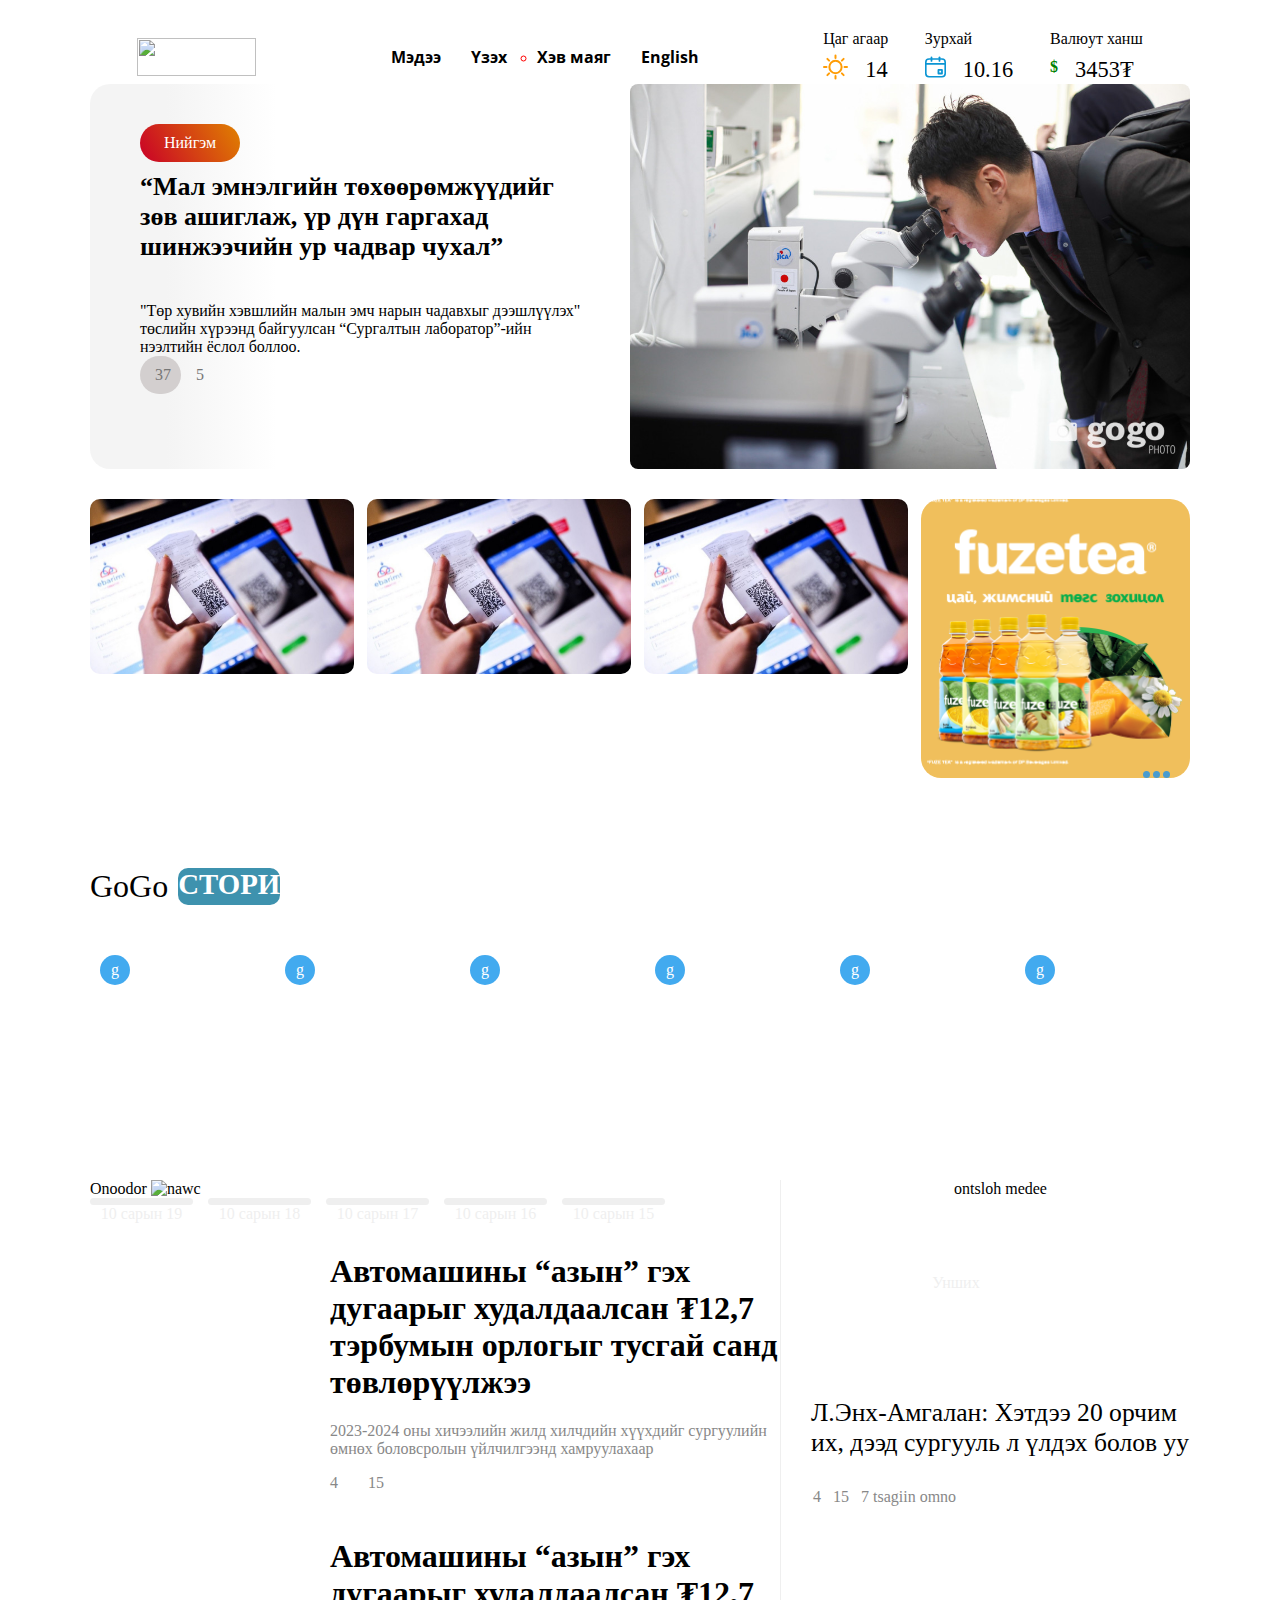
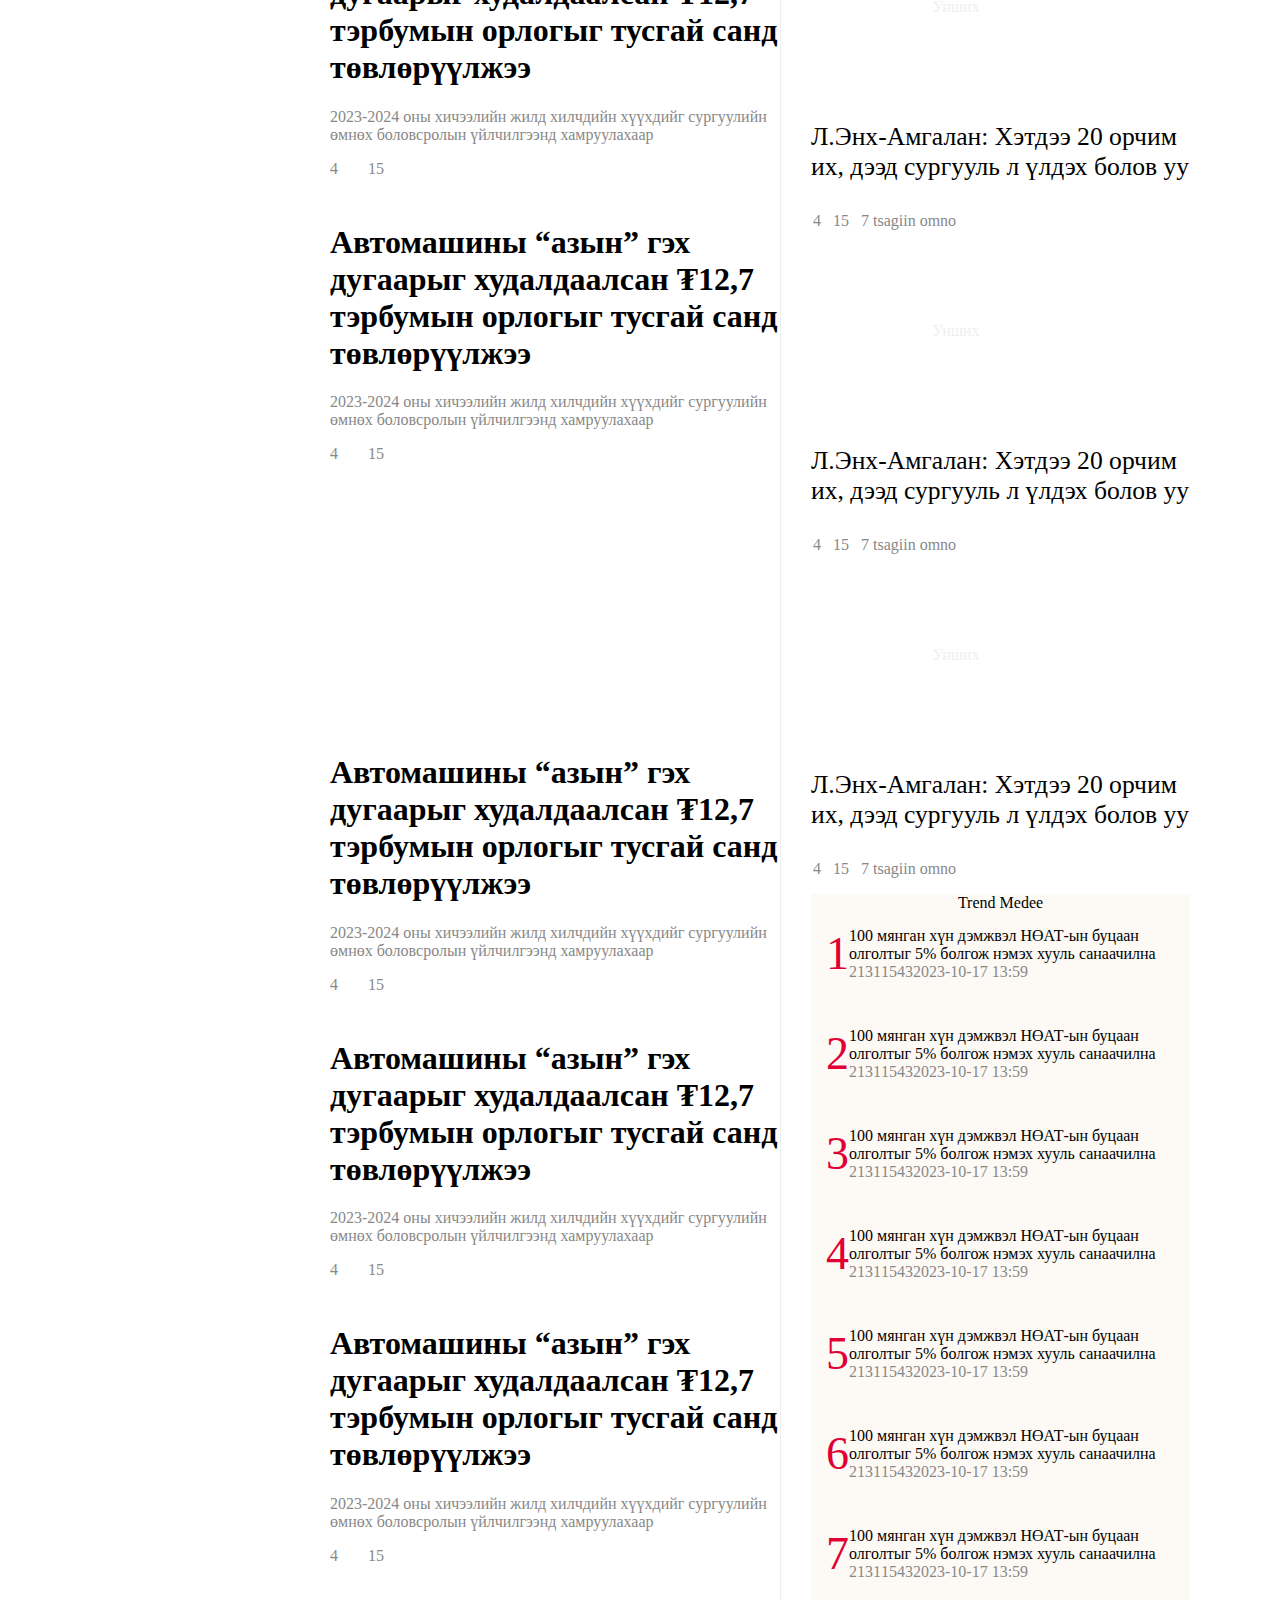
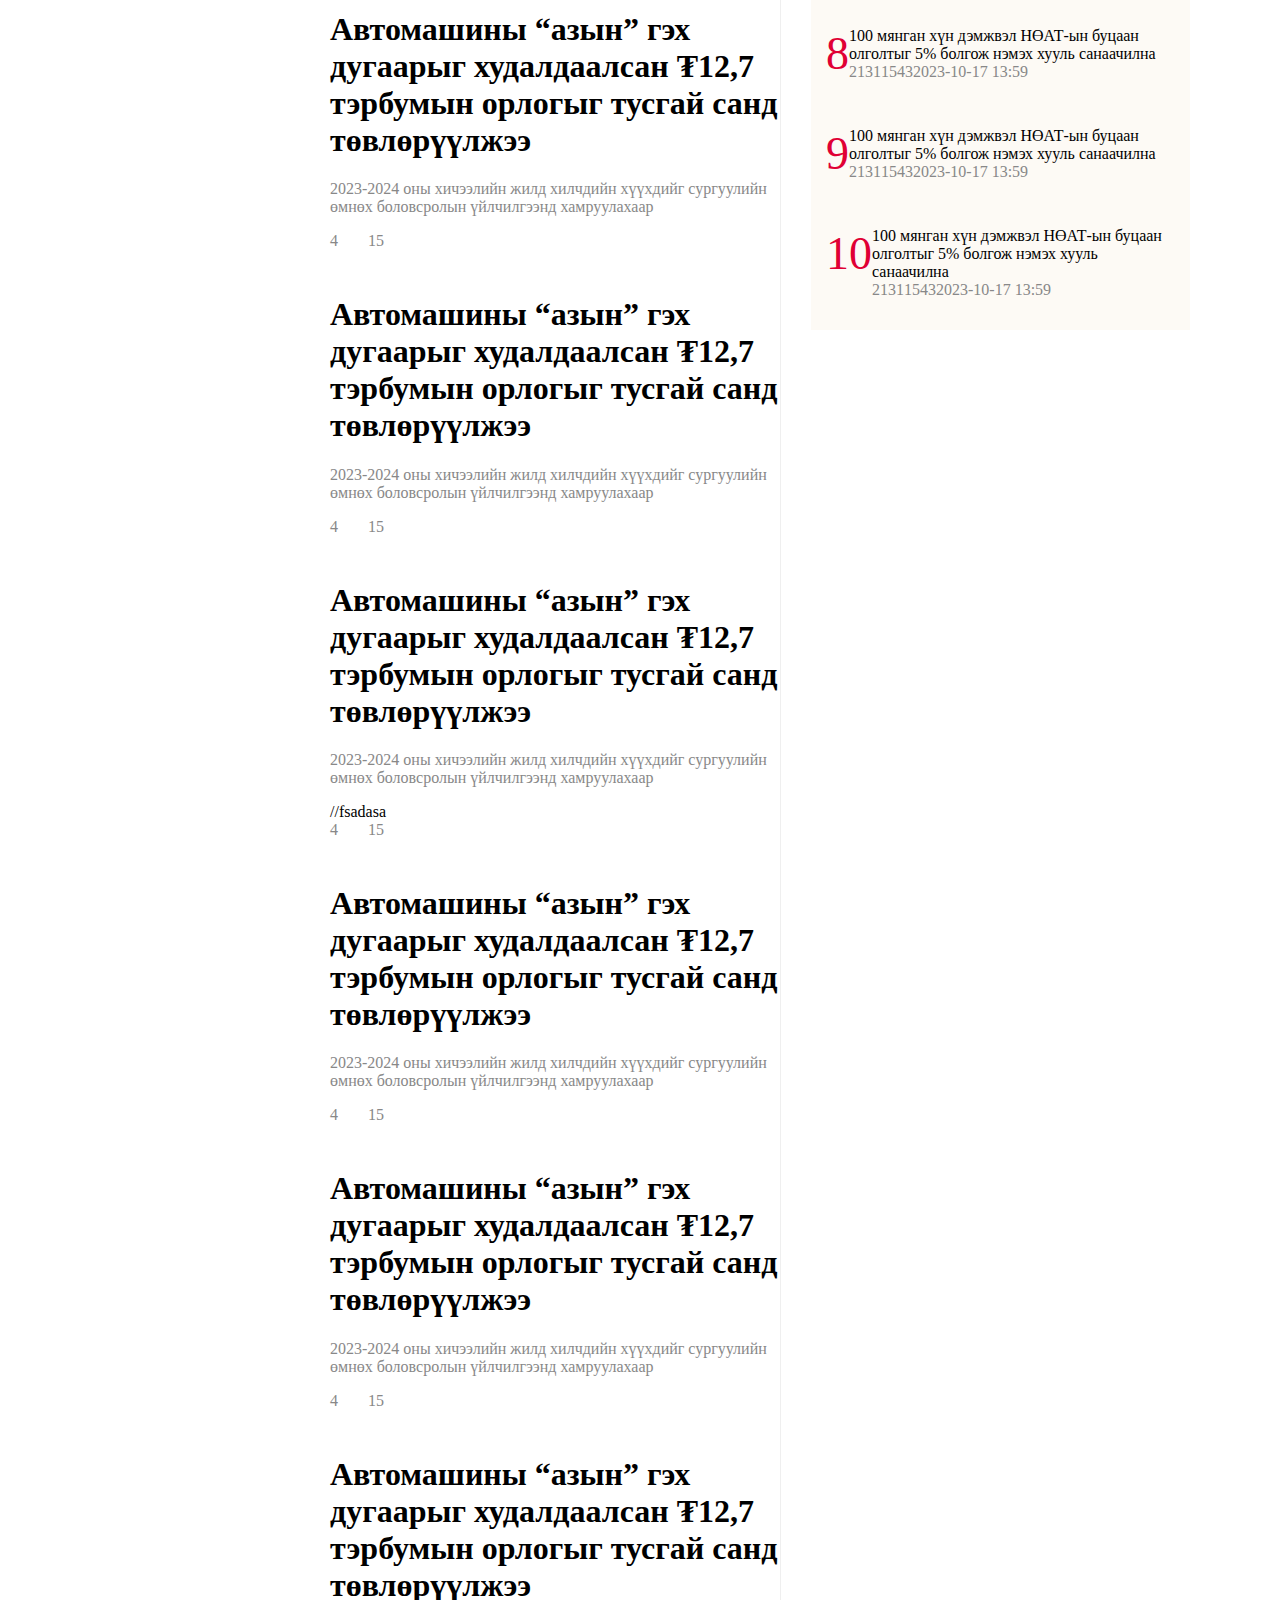
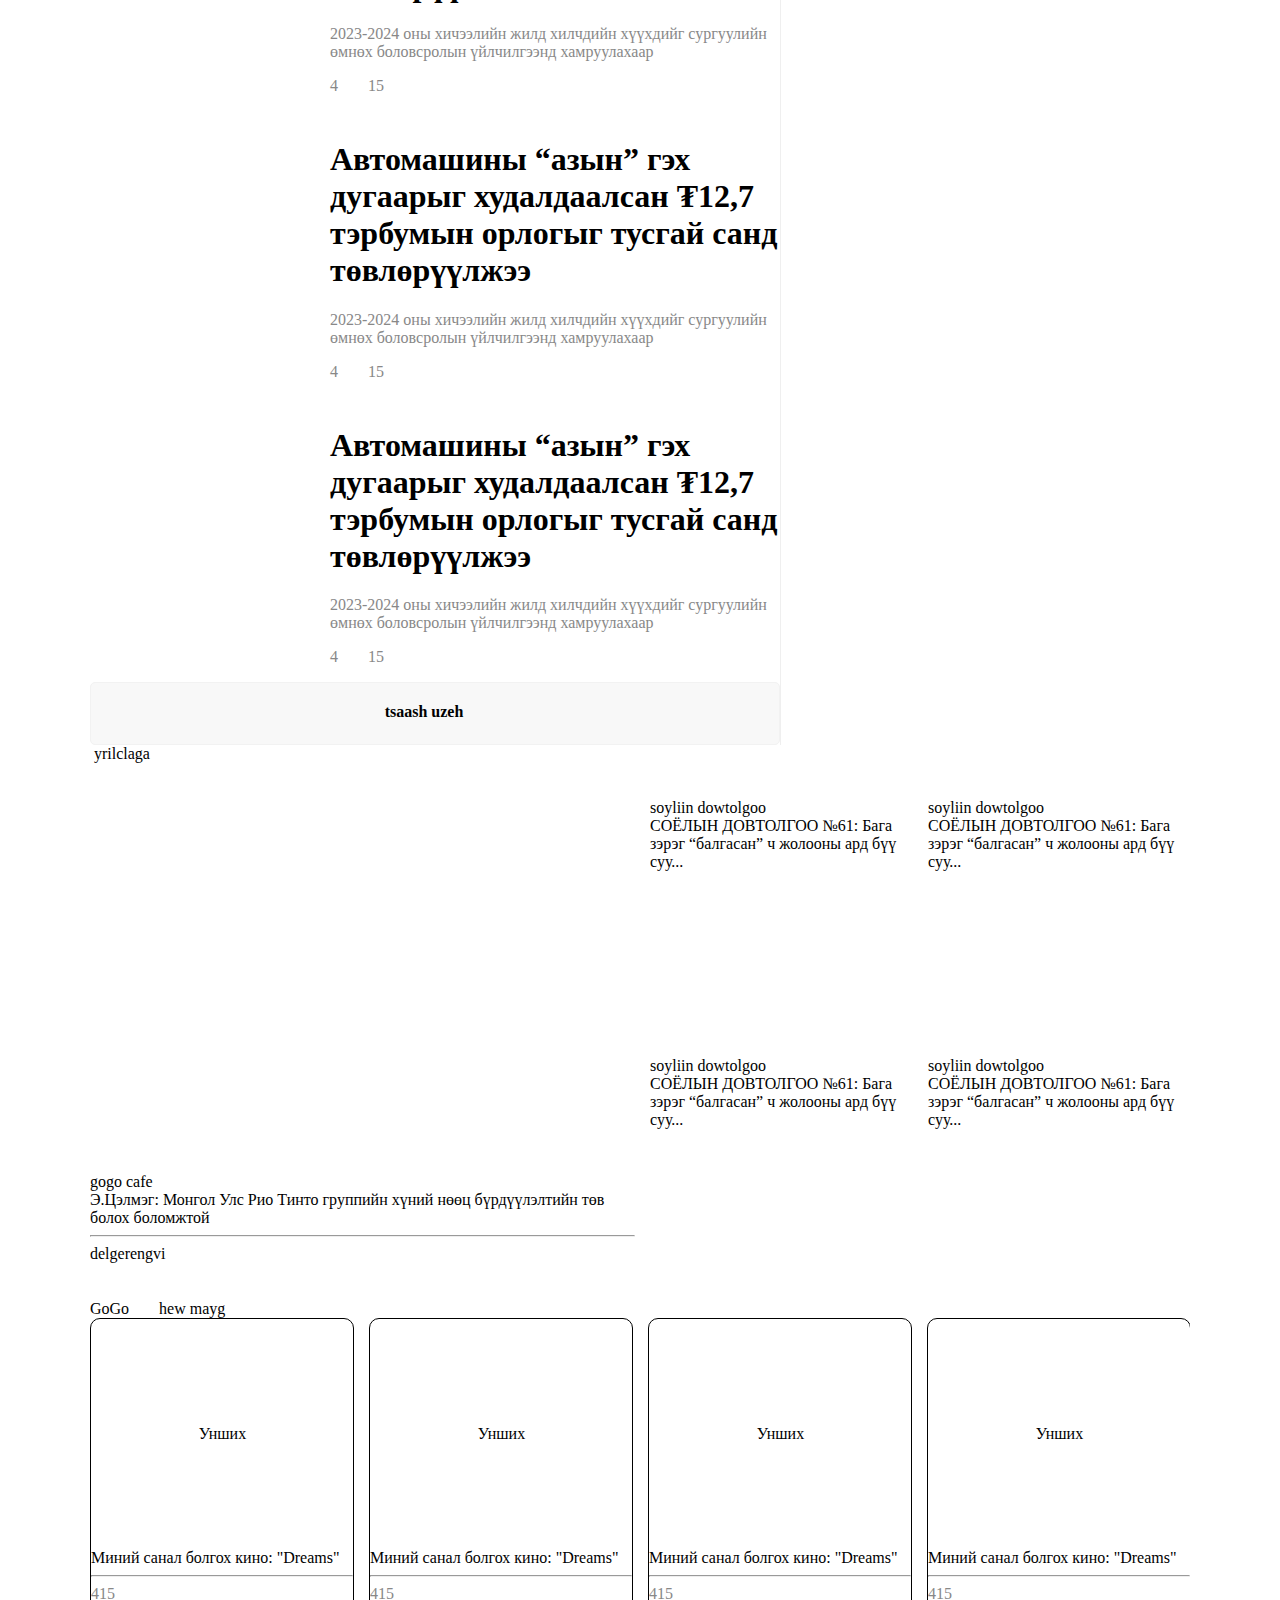
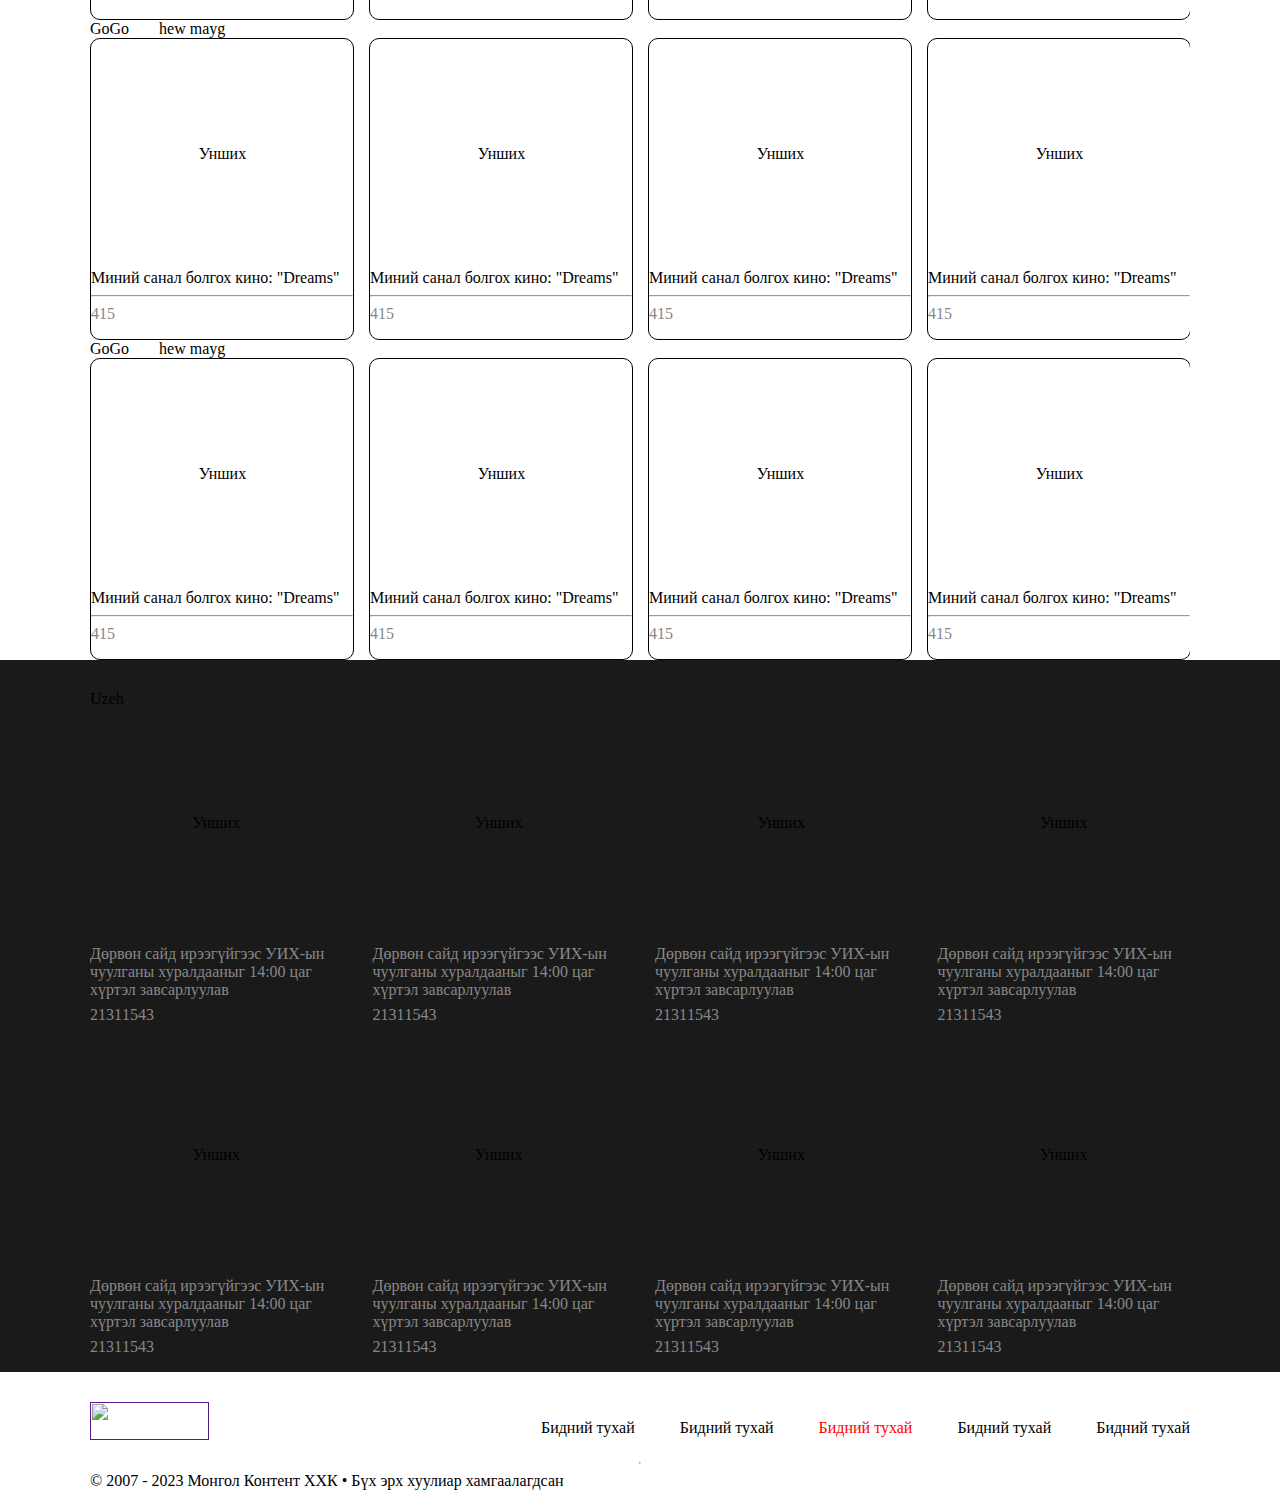
==== commit a582945d: "header ynzlsan" ====
--- a/public/index.html
+++ b/public/index.html
@@ -6,6 +6,11 @@
     <meta name="viewport" content="width=device-width, initial-scale=1.0">
     <title>Gogo</title>
     <link rel="stylesheet" href="style.css">
+    <link rel="preconnect" href="https://fonts.googleapis.com">
+    <link rel="preconnect" href="https://fonts.gstatic.com" crossorigin>
+    <link
+        href="https://fonts.googleapis.com/css2?family=Inter:wght@400;500;600;700;800&family=Manrope:wght@500;800&family=Open+Sans:ital,wght@0,300..800;1,300..800&family=Rowdies&display=swap"
+        rel="stylesheet">
     <link rel="icon" href="https://mgl.gogo.mn/newsn/v4/images/favicon.bb471276.png">
     <script src="https://kit.fontawesome.com/4c3b4bf90b.js" crossorigin="anonymous"></script>
 </head>
@@ -14,20 +19,16 @@
     <!-- header -->
     <header>
         <div class="header">
-            <div>
-                <a href=""><img src="https://mgl.gogo.mn/newsn/v4/images/gogo-logo.345096b3.png" alt=""
-                        class="gogo-logo"></a>
-            </div>
-            <div class="menu">
-                <ul>
-                    <li><a href="">Мэдээ<i class="fa-solid fa-angle-down"></i></a></li>
-                    <li><a href="">Gogo булан <i class="fa-solid fa-angle-down"></i></a></li>
-                    <li><a href="">Үзэх <i class="fa-solid fa-angle-down"></i></a></li>
-                    <li><a href="">Хэв маяг <i class="fa-solid fa-angle-down"></i></a></li>
-                    <li><a href="">English</a></li>
-                    <i class="fa-solid fa-magnifying-glass"></i>
-                </ul>
-            </div>
+            <div class="classss">
+                <img src="https://mgl.gogo.mn/newsn/v4/images/gogo-logo.345096b3.png" alt="" class="gogo-logo">
+            </div>
+            <ul class="menu">
+                <li><a href=""><b>Мэдээ</b></a><i class="fa-solid fa-angle-down"></i></li>
+                <li><a href=""><b>Үзэх </b> </a><i class="fa-solid fa-angle-down"></i></li>
+                <li><a href=""><b>Хэв маяг </b> </a><i class="fa-solid fa-angle-down"></i></li>
+                <li><a href=""><b>English</b> </a></li>
+                <i class="fa-solid fa-magnifying-glass"></i>
+            </ul>
             <div class="weather">
                 <div class="sun">
                     <p>Цаг агаар</p>
--- a/public/style.css
+++ b/public/style.css
@@ -14,11 +14,10 @@
 }
 
 header {
-    background-color: #1a1a1a;
-    align-items: center;
-    display: flex;
-    flex-direction: column;
-
+    background-color: (180deg, #fff, #f7f7f7);
+    align-items: center;
+    display: flex;
+    flex-direction: column;
 }
 
 .header {
@@ -28,38 +27,47 @@
     width: var(--max-widht);
 }
 
-.menu>ul>li>a {
-    color: #fff;
+.menu>li>a {
+    color: black;
     text-decoration: none;
-}
-
-ul {
-    list-style: none;
-}
+    font-weight: 700px;
+    font-size: 16px;
+    font-family: "Open Sans", sans-serif;
+
+}
+
 
 ul>li:nth-child(3) {
     list-style: circle;
     color: red;
+
 }
 
 ul>i {
-    color: white;
-}
-
-.menu>ul {
+    color: black;
+    padding-top: 10px;
+}
+
+
+.menu {
     display: flex;
     gap: 30px;
+    list-style: none;
+    align-items: center;
+    justify-content: center;
 }
 
 .weather {
     display: flex;
+    justify-content: center;
+    align-items: center;
     gap: 30px;
 }
 
 .img-huwaalt {
     display: flex;
     gap: 10px;
-    color: #fff;
+    color: black;
 }
 
 .img-huwaalt>p {
@@ -96,58 +104,57 @@
     color: #fff;
     position: relative;
     opacity: 0;
-    transition: 2s;
+    transition: 3s;
 }
 
 
 .unshih-read:hover {
     position: relative;
     background: rgba(34, 34, 34, .5);
+    background-position: cover;
+
     color: #fff;
     opacity: 1;
-    transition: ease-in-out;
+    transition: 1s ease-in-out;
 }
 
 .sun {
     display: flex;
     flex-direction: column;
-    margin-top: -15px;
 }
 
 .sun>p {
     height: 20px;
     margin: 0;
-    color: #fff;
+    color: black;
 }
 
 .calendar {
     display: flex;
     flex-direction: column;
-    margin-top: -15px;
 }
 
 .calendar>p {
     height: 20px;
     margin: 0;
-    color: #fff;
+    color: black;
 }
 
 .img-huwaalt>p {
     height: 20px;
     margin: 7px;
-    color: #fff;
+    color: black;
 }
 
 .valyut {
     display: flex;
     flex-direction: column;
-    margin-top: -15px;
 }
 
 .valyut>p {
     height: 20px;
     margin: 0;
-    color: #fff;
+    color: black;
 }
 
 .second-btn {
@@ -158,13 +165,14 @@
     display: flex;
     border-radius: 20px;
     text-shadow: 1px 1px 1px hsla(0, 0%, 100%, .004);
-    background: #6c6c6c;
+    background: linear-gradient(90deg, #f4f4f4 7%, hsla(0, 0%, 100%, .220348) 17%);
     width: var(--max-widht);
     height: 385px;
 }
 
 .ug {
     padding: 0px 40px 60px 50px;
+
 
 }
 
@@ -205,7 +213,7 @@
 
 .title {
     transition: all .2s ease-in-out;
-    font-size: 2rem;
+    font-size: 26px;
     padding-top: 10px;
     padding-bottom: 40px;
     display: flex;
@@ -302,7 +310,15 @@
 .gogo-logo {
     width: 119px;
     height: 38px;
-}
+
+}
+
+.classss {
+    display: flex;
+    align-items: center;
+    justify-content: center;
+}
+
 
 .story1 {
     background-image: url(https://mgl.gogo.mn/newsn/story/268946-14022021-1613281726-1202919399-valentine-65cd7a86aa3ec923977219.jpg);
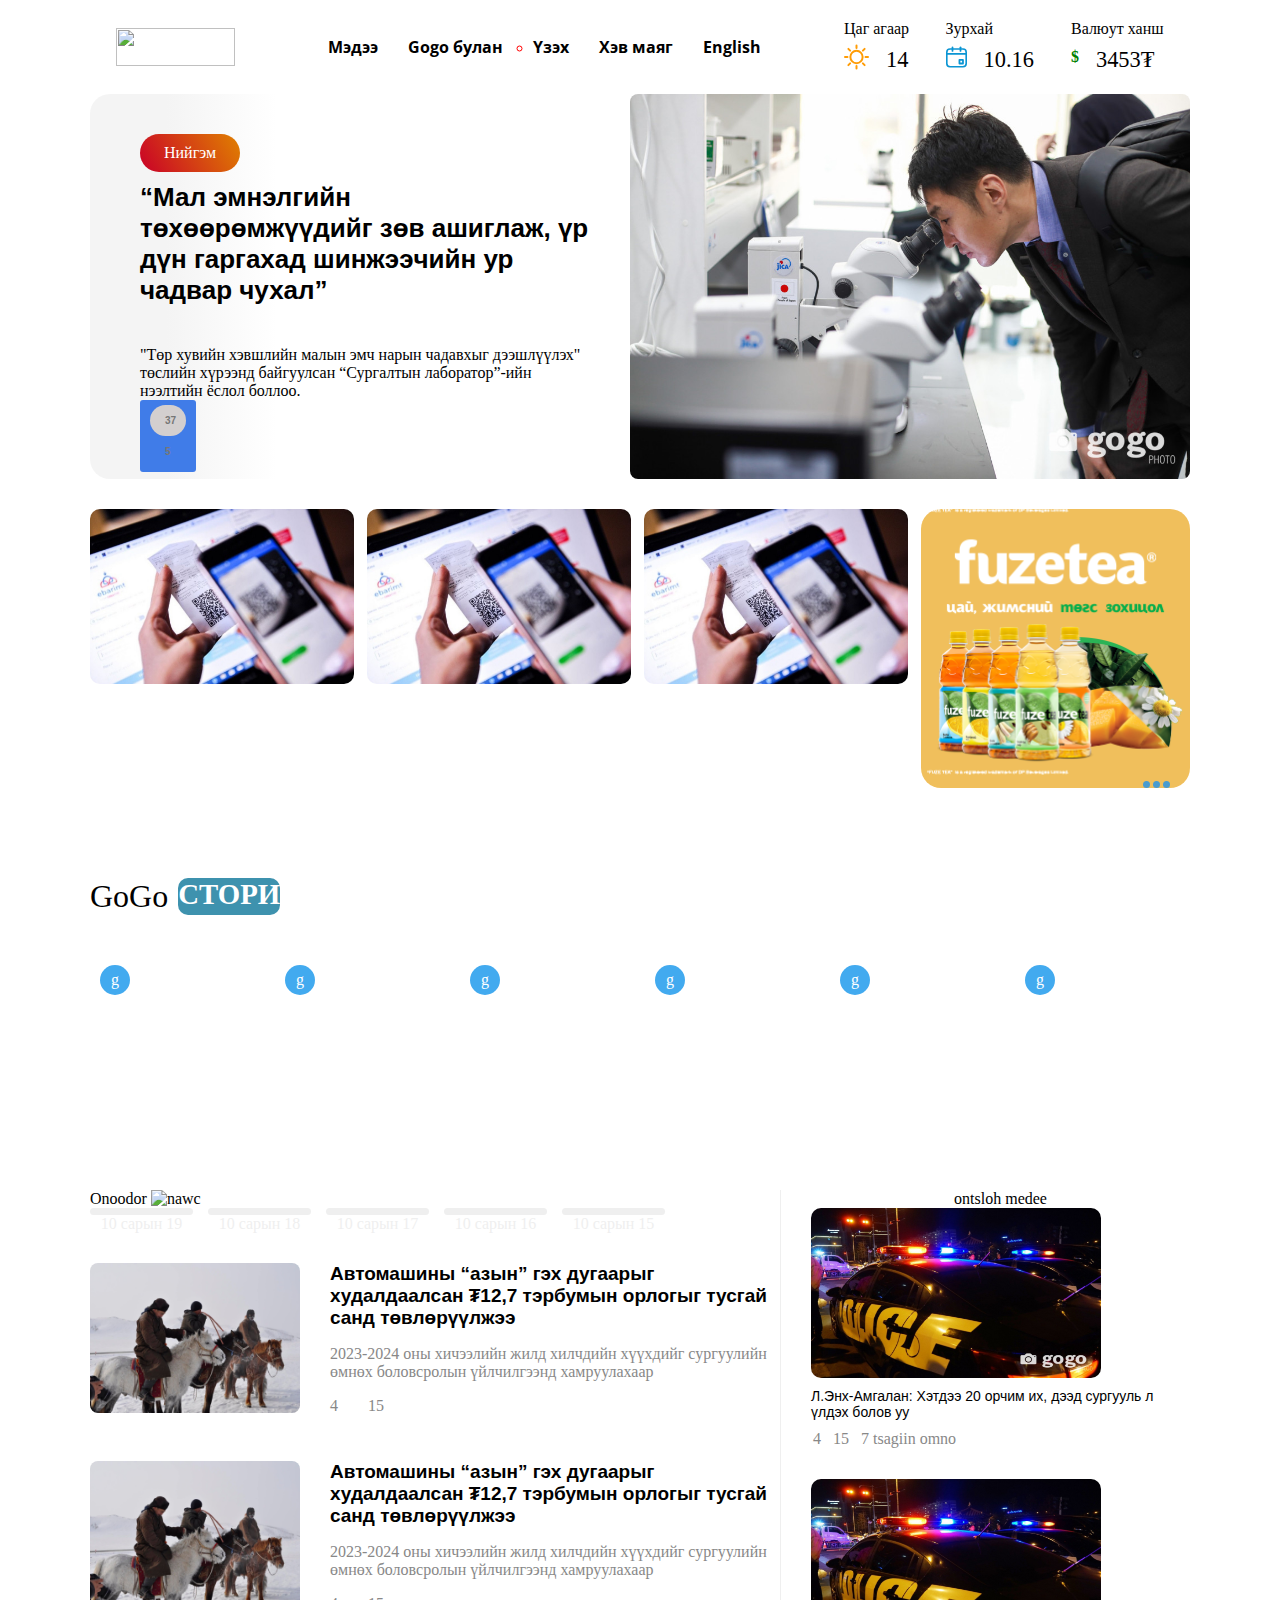
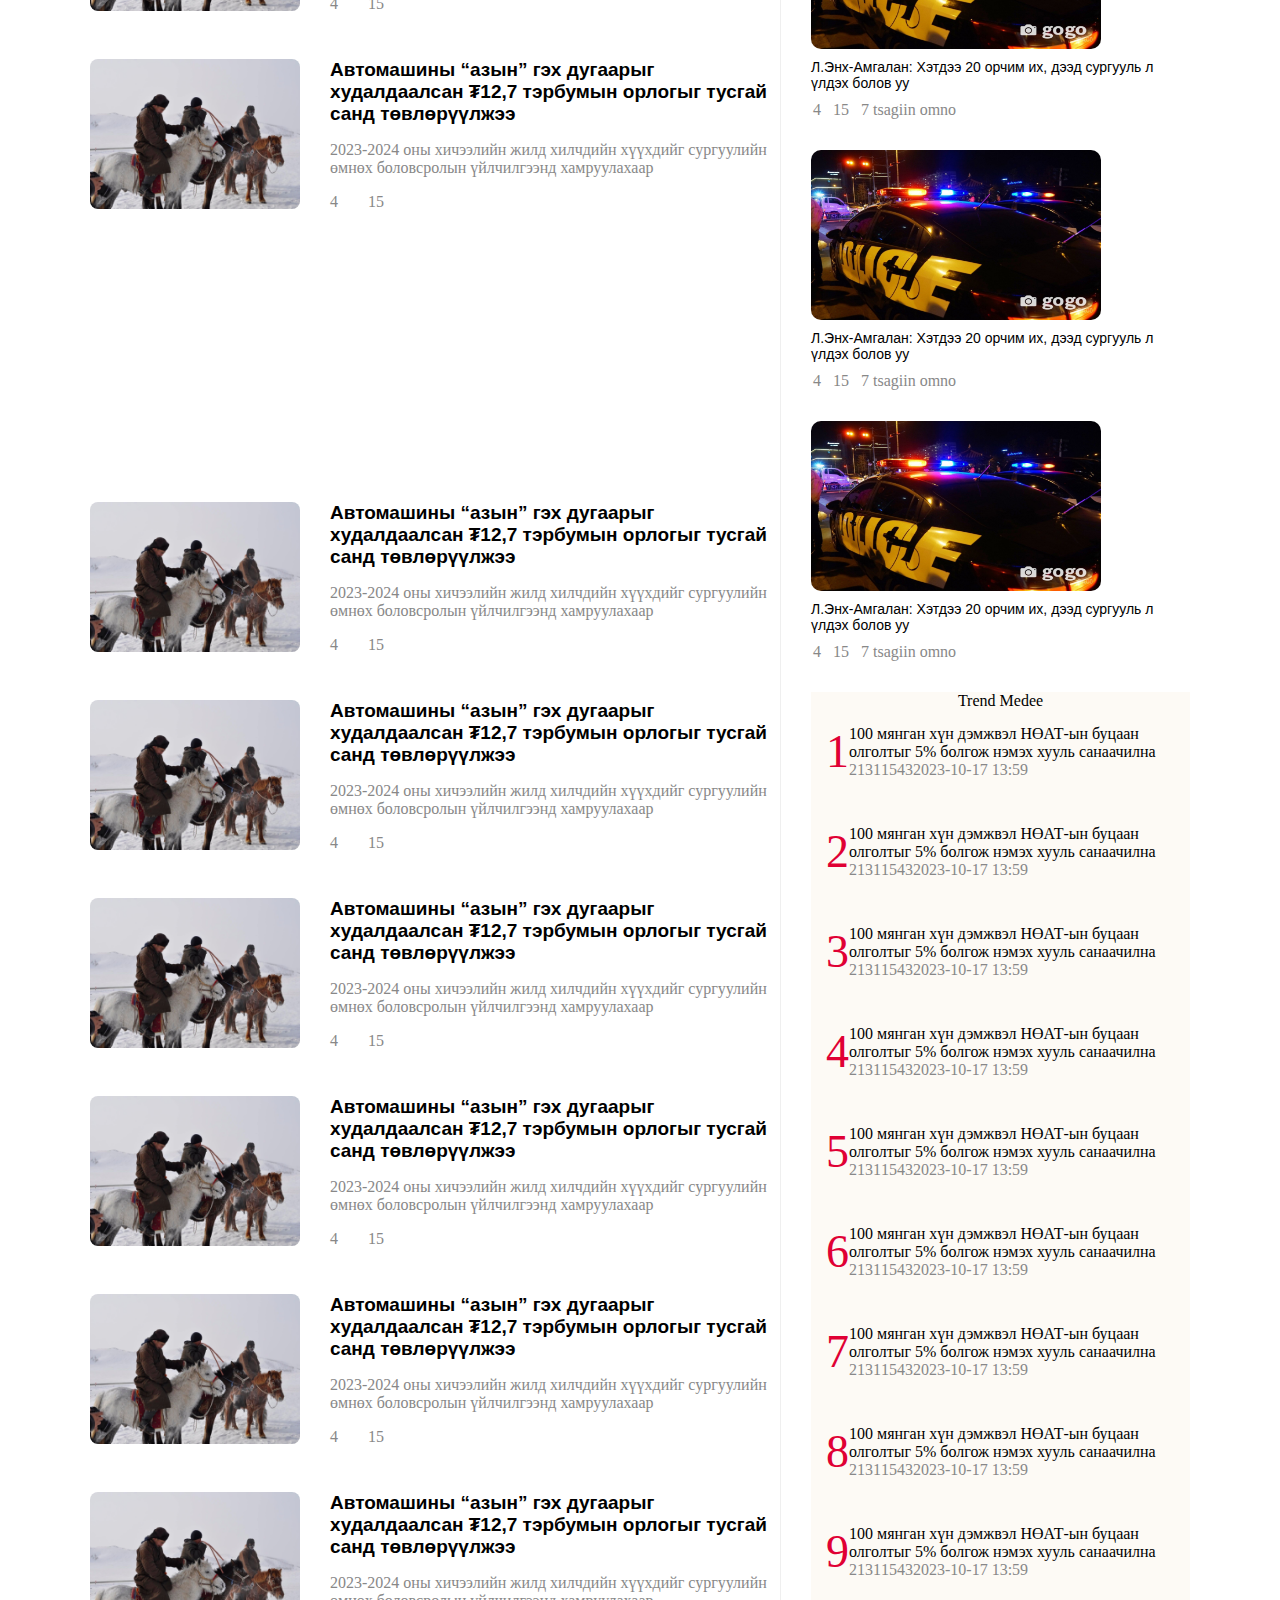
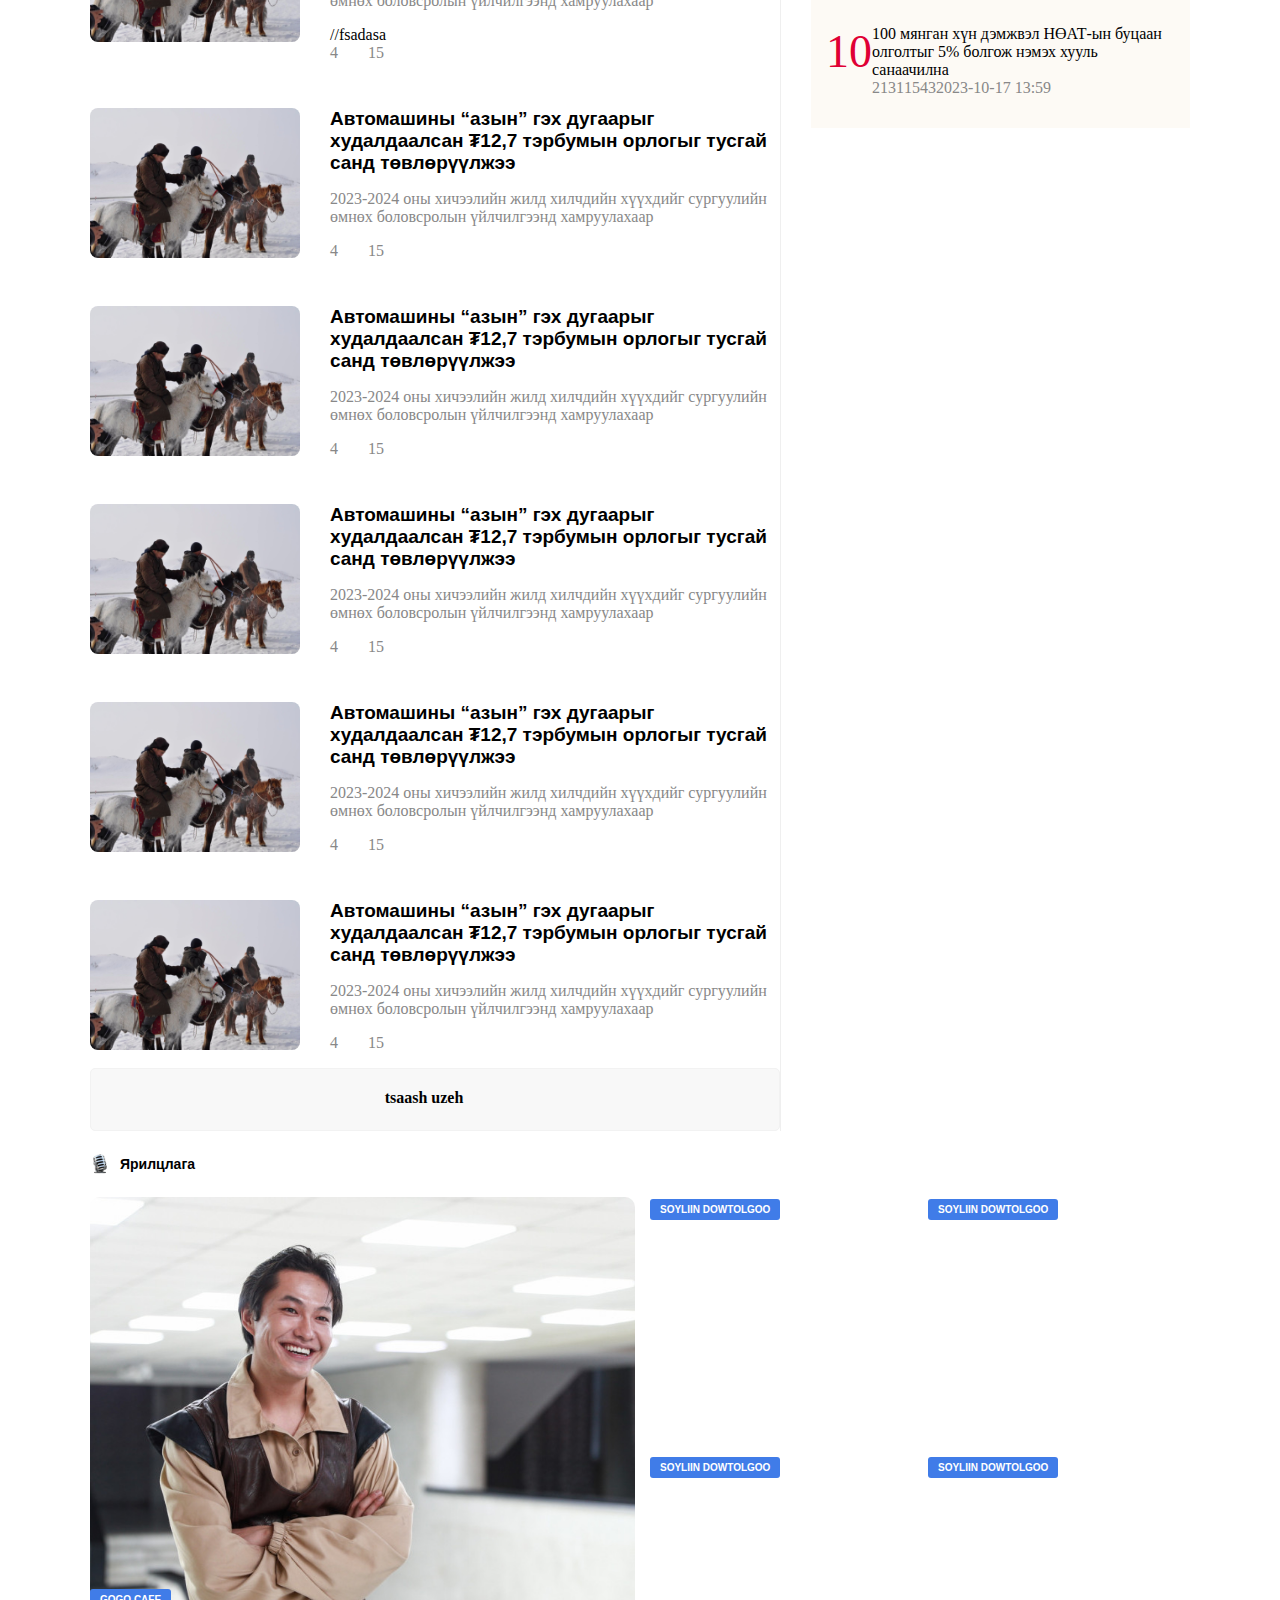
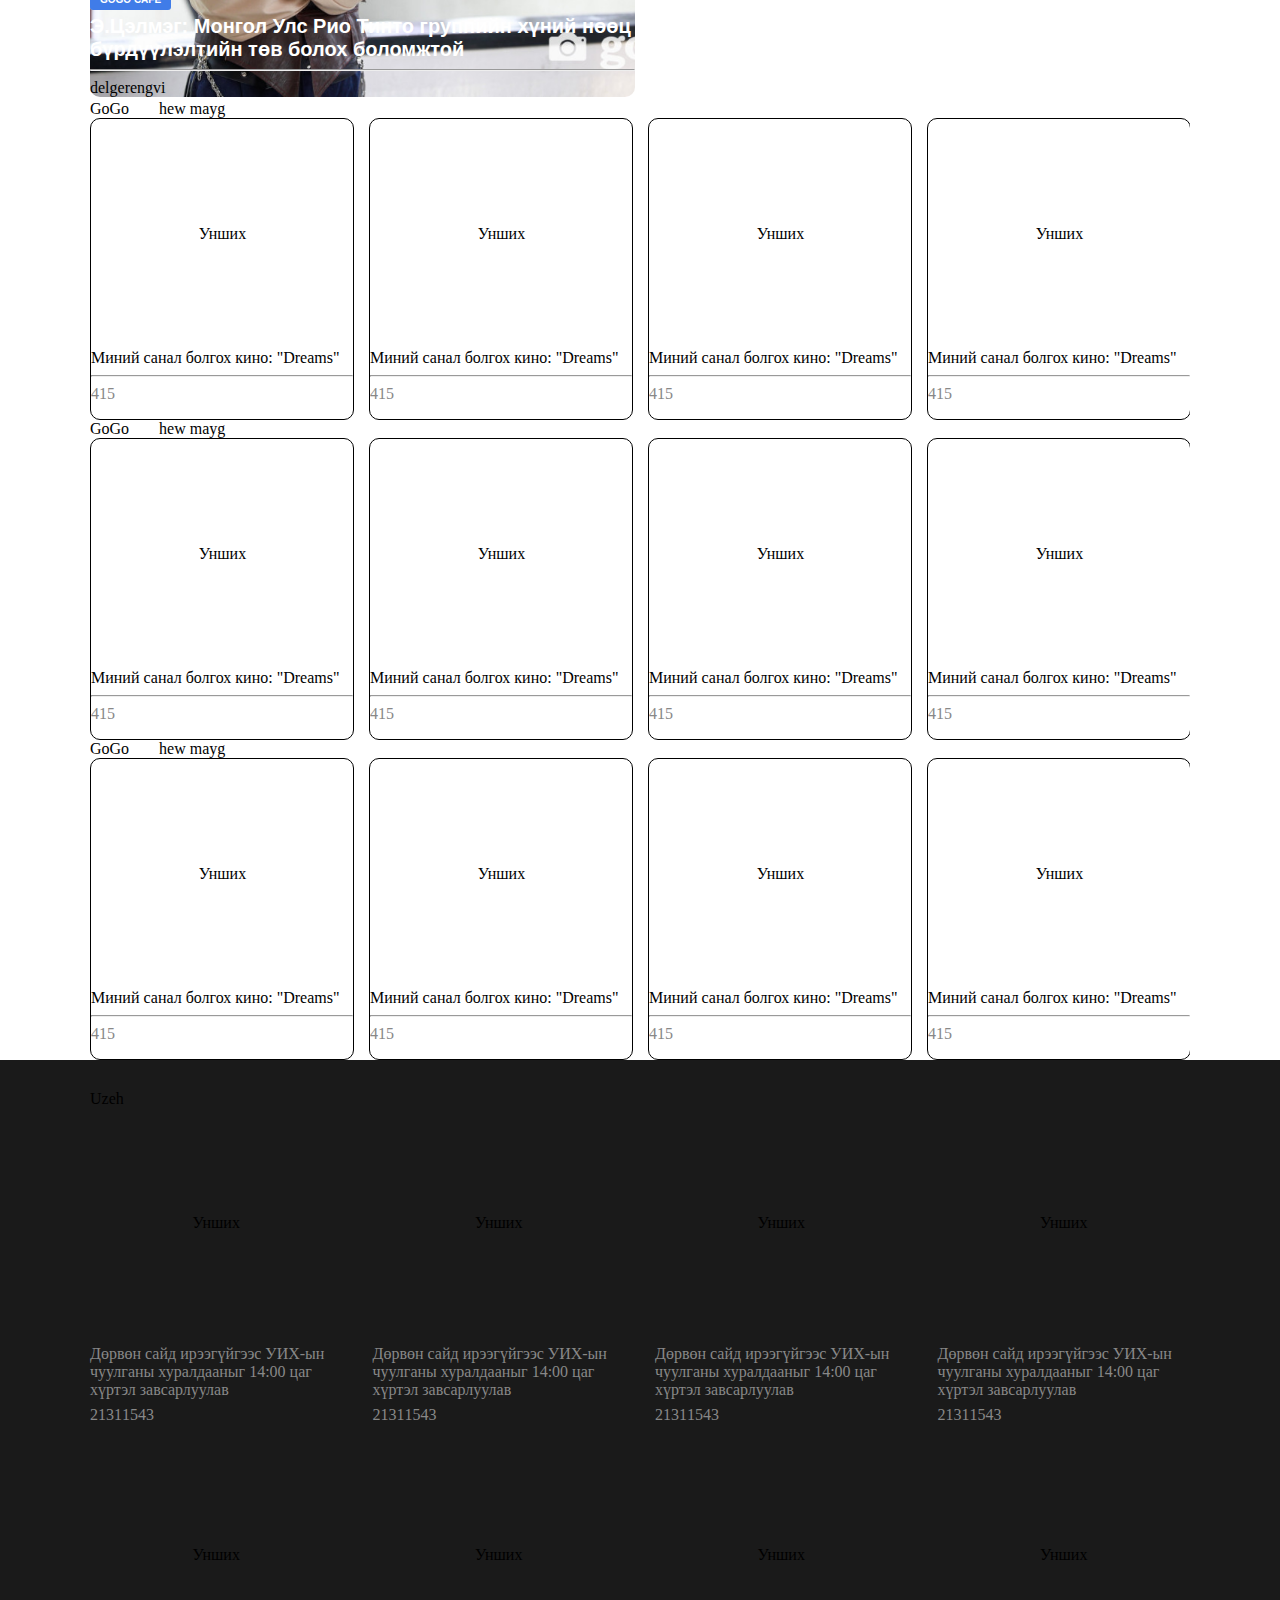
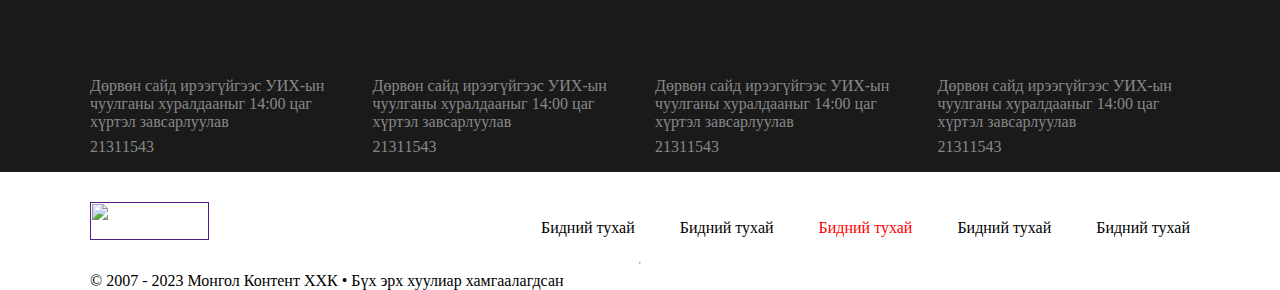
==== commit 41c514cd: "header" ====
--- a/public/index.html
+++ b/public/index.html
@@ -24,6 +24,7 @@
             </div>
             <ul class="menu">
                 <li><a href=""><b>Мэдээ</b></a><i class="fa-solid fa-angle-down"></i></li>
+                <li><a href=""><b>Gogo булан</b></a><i class="fa-solid fa-angle-down"></i></li>
                 <li><a href=""><b>Үзэх </b> </a><i class="fa-solid fa-angle-down"></i></li>
                 <li><a href=""><b>Хэв маяг </b> </a><i class="fa-solid fa-angle-down"></i></li>
                 <li><a href=""><b>English</b> </a></li>
@@ -73,13 +74,13 @@
             </div>
             <div>
                 <img src="./duran.jpeg" alt="" class="unshih">
-                <div class="unshih-read">Дэлэгрэнгүй унших<i class="fa-solid fa-right-long"></i></div>
+                <div id="hover" class="unshih-read">Дэлэгрэнгүй унших<i class="fa-solid fa-right-long"></i></div>
             </div>
         </div>
         <div class="third-header">
             <div class="card1">
                 <img src="./noat.jpeg" alt="" class="zurg">
-                <div class="zurg-read">
+                <div id="hover" class="zurg-read">
                     Унших<i class="fa-solid fa-right-long"></i>
                 </div>
                 <div class="third-header-tailbar">
@@ -216,38 +217,41 @@
                     </div>
                 </div>
                 <div class="medee">
-                    <div class="medee-img">
-                        Унших<i class="fa-solid fa-right-long"></i>
-                    </div>
-                    <div class="medee-read">
-                        <h1>
-                            Автомашины “азын” гэх дугаарыг худалдаалсан ₮12,7 тэрбумын орлогыг тусгай санд төвлөрүүлжээ
-                        </h1>
-                        <p>2023-2024 оны хичээлийн жилд хилчдийн хүүхдийг сургуулийн өмнөх боловсролын үйлчилгээнд
-                            хамруулахаар </p>
-                        <div class="medee-reaction"><i class="fa-solid fa-share"></i>
-                            <p>4</p><i class="fa-solid fa-comment"></i>
-                            <p>15</p><i class="fa-solid fa-clock"></i>
-                        </div>
-                    </div>
-                </div>
-                <div class="medee">
-                    <div class="medee-img">
-                        Унших<i class="fa-solid fa-right-long"></i>
-                    </div>
-                    <div class="medee-read">
-                        <h1>
-                            Автомашины “азын” гэх дугаарыг худалдаалсан ₮12,7 тэрбумын орлогыг тусгай санд төвлөрүүлжээ
-                        </h1>
-                        <p>2023-2024 оны хичээлийн жилд хилчдийн хүүхдийг сургуулийн өмнөх боловсролын үйлчилгээнд
-                            хамруулахаар </p>
-                        <div class="medee-reaction"><i class="fa-solid fa-share"></i>
-                            <p>4</p><i class="fa-solid fa-comment"></i>
-                            <p>15</p><i class="fa-solid fa-clock"></i>
-                        </div>
-                    </div>
-                </div>
-                <div class="medee">
+                    <img src="./mori.jpg" alt="" class="mori">
+                    <div class="medee-img">
+                        Унших<i class="fa-solid fa-right-long"></i>
+                    </div>
+                    <div class="medee-read">
+                        <h1>
+                            Автомашины “азын” гэх дугаарыг худалдаалсан ₮12,7 тэрбумын орлогыг тусгай санд төвлөрүүлжээ
+                        </h1>
+                        <p>2023-2024 оны хичээлийн жилд хилчдийн хүүхдийг сургуулийн өмнөх боловсролын үйлчилгээнд
+                            хамруулахаар </p>
+                        <div class="medee-reaction"><i class="fa-solid fa-share"></i>
+                            <p>4</p><i class="fa-solid fa-comment"></i>
+                            <p>15</p><i class="fa-solid fa-clock"></i>
+                        </div>
+                    </div>
+                </div>
+                <div class="medee">
+                    <img src="./mori.jpg" alt="" class="mori">
+                    <div class="medee-img">
+                        Унших<i class="fa-solid fa-right-long"></i>
+                    </div>
+                    <div class="medee-read">
+                        <h1>
+                            Автомашины “азын” гэх дугаарыг худалдаалсан ₮12,7 тэрбумын орлогыг тусгай санд төвлөрүүлжээ
+                        </h1>
+                        <p>2023-2024 оны хичээлийн жилд хилчдийн хүүхдийг сургуулийн өмнөх боловсролын үйлчилгээнд
+                            хамруулахаар </p>
+                        <div class="medee-reaction"><i class="fa-solid fa-share"></i>
+                            <p>4</p><i class="fa-solid fa-comment"></i>
+                            <p>15</p><i class="fa-solid fa-clock"></i>
+                        </div>
+                    </div>
+                </div>
+                <div class="medee">
+                    <img src="./mori.jpg" alt="" class="mori">
                     <div class="medee-img">
                         Унших<i class="fa-solid fa-right-long"></i>
                     </div>
@@ -268,86 +272,92 @@
                         alt="">
                 </div>
                 <div class="medee">
-                    <div class="medee-img">
-                        Унших<i class="fa-solid fa-right-long"></i>
-                    </div>
-                    <div class="medee-read">
-                        <h1>
-                            Автомашины “азын” гэх дугаарыг худалдаалсан ₮12,7 тэрбумын орлогыг тусгай санд төвлөрүүлжээ
-                        </h1>
-                        <p>2023-2024 оны хичээлийн жилд хилчдийн хүүхдийг сургуулийн өмнөх боловсролын үйлчилгээнд
-                            хамруулахаар </p>
-                        <div class="medee-reaction"><i class="fa-solid fa-share"></i>
-                            <p>4</p><i class="fa-solid fa-comment"></i>
-                            <p>15</p><i class="fa-solid fa-clock"></i>
-                        </div>
-                    </div>
-                </div>
-                <div class="medee">
-                    <div class="medee-img">
-                        Унших<i class="fa-solid fa-right-long"></i>
-                    </div>
-                    <div class="medee-read">
-                        <h1>
-                            Автомашины “азын” гэх дугаарыг худалдаалсан ₮12,7 тэрбумын орлогыг тусгай санд төвлөрүүлжээ
-                        </h1>
-                        <p>2023-2024 оны хичээлийн жилд хилчдийн хүүхдийг сургуулийн өмнөх боловсролын үйлчилгээнд
-                            хамруулахаар </p>
-                        <div class="medee-reaction"><i class="fa-solid fa-share"></i>
-                            <p>4</p><i class="fa-solid fa-comment"></i>
-                            <p>15</p><i class="fa-solid fa-clock"></i>
-                        </div>
-                    </div>
-                </div>
-                <div class="medee">
-                    <div class="medee-img">
-                        Унших<i class="fa-solid fa-right-long"></i>
-                    </div>
-                    <div class="medee-read">
-                        <h1>
-                            Автомашины “азын” гэх дугаарыг худалдаалсан ₮12,7 тэрбумын орлогыг тусгай санд төвлөрүүлжээ
-                        </h1>
-                        <p>2023-2024 оны хичээлийн жилд хилчдийн хүүхдийг сургуулийн өмнөх боловсролын үйлчилгээнд
-                            хамруулахаар </p>
-                        <div class="medee-reaction"><i class="fa-solid fa-share"></i>
-                            <p>4</p><i class="fa-solid fa-comment"></i>
-                            <p>15</p><i class="fa-solid fa-clock"></i>
-                        </div>
-                    </div>
-                </div>
-                <div class="medee">
-                    <div class="medee-img">
-                        Унших<i class="fa-solid fa-right-long"></i>
-                    </div>
-                    <div class="medee-read">
-                        <h1>
-                            Автомашины “азын” гэх дугаарыг худалдаалсан ₮12,7 тэрбумын орлогыг тусгай санд төвлөрүүлжээ
-                        </h1>
-                        <p>2023-2024 оны хичээлийн жилд хилчдийн хүүхдийг сургуулийн өмнөх боловсролын үйлчилгээнд
-                            хамруулахаар </p>
-                        <div class="medee-reaction"><i class="fa-solid fa-share"></i>
-                            <p>4</p><i class="fa-solid fa-comment"></i>
-                            <p>15</p><i class="fa-solid fa-clock"></i>
-                        </div>
-                    </div>
-                </div>
-                <div class="medee">
-                    <div class="medee-img">
-                        Унших<i class="fa-solid fa-right-long"></i>
-                    </div>
-                    <div class="medee-read">
-                        <h1>
-                            Автомашины “азын” гэх дугаарыг худалдаалсан ₮12,7 тэрбумын орлогыг тусгай санд төвлөрүүлжээ
-                        </h1>
-                        <p>2023-2024 оны хичээлийн жилд хилчдийн хүүхдийг сургуулийн өмнөх боловсролын үйлчилгээнд
-                            хамруулахаар </p>
-                        <div class="medee-reaction"><i class="fa-solid fa-share"></i>
-                            <p>4</p><i class="fa-solid fa-comment"></i>
-                            <p>15</p><i class="fa-solid fa-clock"></i>
-                        </div>
-                    </div>
-                </div>
-                <div class="medee">
+                    <img src="./mori.jpg" alt="" class="mori">
+                    <div class="medee-img">
+                        Унших<i class="fa-solid fa-right-long"></i>
+                    </div>
+                    <div class="medee-read">
+                        <h1>
+                            Автомашины “азын” гэх дугаарыг худалдаалсан ₮12,7 тэрбумын орлогыг тусгай санд төвлөрүүлжээ
+                        </h1>
+                        <p>2023-2024 оны хичээлийн жилд хилчдийн хүүхдийг сургуулийн өмнөх боловсролын үйлчилгээнд
+                            хамруулахаар </p>
+                        <div class="medee-reaction"><i class="fa-solid fa-share"></i>
+                            <p>4</p><i class="fa-solid fa-comment"></i>
+                            <p>15</p><i class="fa-solid fa-clock"></i>
+                        </div>
+                    </div>
+                </div>
+                <div class="medee">
+                    <img src="./mori.jpg" alt="" class="mori">
+                    <div class="medee-img">
+                        Унших<i class="fa-solid fa-right-long"></i>
+                    </div>
+                    <div class="medee-read">
+                        <h1>
+                            Автомашины “азын” гэх дугаарыг худалдаалсан ₮12,7 тэрбумын орлогыг тусгай санд төвлөрүүлжээ
+                        </h1>
+                        <p>2023-2024 оны хичээлийн жилд хилчдийн хүүхдийг сургуулийн өмнөх боловсролын үйлчилгээнд
+                            хамруулахаар </p>
+                        <div class="medee-reaction"><i class="fa-solid fa-share"></i>
+                            <p>4</p><i class="fa-solid fa-comment"></i>
+                            <p>15</p><i class="fa-solid fa-clock"></i>
+                        </div>
+                    </div>
+                </div>
+                <div class="medee">
+                    <img src="./mori.jpg" alt="" class="mori">
+                    <div class="medee-img">
+                        Унших<i class="fa-solid fa-right-long"></i>
+                    </div>
+                    <div class="medee-read">
+                        <h1>
+                            Автомашины “азын” гэх дугаарыг худалдаалсан ₮12,7 тэрбумын орлогыг тусгай санд төвлөрүүлжээ
+                        </h1>
+                        <p>2023-2024 оны хичээлийн жилд хилчдийн хүүхдийг сургуулийн өмнөх боловсролын үйлчилгээнд
+                            хамруулахаар </p>
+                        <div class="medee-reaction"><i class="fa-solid fa-share"></i>
+                            <p>4</p><i class="fa-solid fa-comment"></i>
+                            <p>15</p><i class="fa-solid fa-clock"></i>
+                        </div>
+                    </div>
+                </div>
+                <div class="medee">
+                    <img src="./mori.jpg" alt="" class="mori">
+                    <div class="medee-img">
+                        Унших<i class="fa-solid fa-right-long"></i>
+                    </div>
+                    <div class="medee-read">
+                        <h1>
+                            Автомашины “азын” гэх дугаарыг худалдаалсан ₮12,7 тэрбумын орлогыг тусгай санд төвлөрүүлжээ
+                        </h1>
+                        <p>2023-2024 оны хичээлийн жилд хилчдийн хүүхдийг сургуулийн өмнөх боловсролын үйлчилгээнд
+                            хамруулахаар </p>
+                        <div class="medee-reaction"><i class="fa-solid fa-share"></i>
+                            <p>4</p><i class="fa-solid fa-comment"></i>
+                            <p>15</p><i class="fa-solid fa-clock"></i>
+                        </div>
+                    </div>
+                </div>
+                <div class="medee">
+                    <img src="./mori.jpg" alt="" class="mori">
+                    <div class="medee-img">
+                        Унших<i class="fa-solid fa-right-long"></i>
+                    </div>
+                    <div class="medee-read">
+                        <h1>
+                            Автомашины “азын” гэх дугаарыг худалдаалсан ₮12,7 тэрбумын орлогыг тусгай санд төвлөрүүлжээ
+                        </h1>
+                        <p>2023-2024 оны хичээлийн жилд хилчдийн хүүхдийг сургуулийн өмнөх боловсролын үйлчилгээнд
+                            хамруулахаар </p>
+                        <div class="medee-reaction"><i class="fa-solid fa-share"></i>
+                            <p>4</p><i class="fa-solid fa-comment"></i>
+                            <p>15</p><i class="fa-solid fa-clock"></i>
+                        </div>
+                    </div>
+                </div>
+                <div class="medee">
+                    <img src="./mori.jpg" alt="" class="mori">
                     <div class="medee-img">
                         Унших<i class="fa-solid fa-right-long"></i>
                     </div>
@@ -365,70 +375,75 @@
                     </div>
                 </div>
                 <div class="medee">
-                    <div class="medee-img">
-                        Унших<i class="fa-solid fa-right-long"></i>
-                    </div>
-                    <div class="medee-read">
-                        <h1>
-                            Автомашины “азын” гэх дугаарыг худалдаалсан ₮12,7 тэрбумын орлогыг тусгай санд төвлөрүүлжээ
-                        </h1>
-                        <p>2023-2024 оны хичээлийн жилд хилчдийн хүүхдийг сургуулийн өмнөх боловсролын үйлчилгээнд
-                            хамруулахаар </p>
-                        <div class="medee-reaction"><i class="fa-solid fa-share"></i>
-                            <p>4</p><i class="fa-solid fa-comment"></i>
-                            <p>15</p><i class="fa-solid fa-clock"></i>
-                        </div>
-                    </div>
-                </div>
-                <div class="medee">
-                    <div class="medee-img">
-                        Унших<i class="fa-solid fa-right-long"></i>
-                    </div>
-                    <div class="medee-read">
-                        <h1>
-                            Автомашины “азын” гэх дугаарыг худалдаалсан ₮12,7 тэрбумын орлогыг тусгай санд төвлөрүүлжээ
-                        </h1>
-                        <p>2023-2024 оны хичээлийн жилд хилчдийн хүүхдийг сургуулийн өмнөх боловсролын үйлчилгээнд
-                            хамруулахаар </p>
-                        <div class="medee-reaction"><i class="fa-solid fa-share"></i>
-                            <p>4</p><i class="fa-solid fa-comment"></i>
-                            <p>15</p><i class="fa-solid fa-clock"></i>
-                        </div>
-                    </div>
-                </div>
-                <div class="medee">
-                    <div class="medee-img">
-                        Унших<i class="fa-solid fa-right-long"></i>
-                    </div>
-                    <div class="medee-read">
-                        <h1>
-                            Автомашины “азын” гэх дугаарыг худалдаалсан ₮12,7 тэрбумын орлогыг тусгай санд төвлөрүүлжээ
-                        </h1>
-                        <p>2023-2024 оны хичээлийн жилд хилчдийн хүүхдийг сургуулийн өмнөх боловсролын үйлчилгээнд
-                            хамруулахаар </p>
-                        <div class="medee-reaction"><i class="fa-solid fa-share"></i>
-                            <p>4</p><i class="fa-solid fa-comment"></i>
-                            <p>15</p><i class="fa-solid fa-clock"></i>
-                        </div>
-                    </div>
-                </div>
-                <div class="medee">
-                    <div class="medee-img">
-                        Унших<i class="fa-solid fa-right-long"></i>
-                    </div>
-                    <div class="medee-read">
-                        <h1>
-                            Автомашины “азын” гэх дугаарыг худалдаалсан ₮12,7 тэрбумын орлогыг тусгай санд төвлөрүүлжээ
-                        </h1>
-                        <p>2023-2024 оны хичээлийн жилд хилчдийн хүүхдийг сургуулийн өмнөх боловсролын үйлчилгээнд
-                            хамруулахаар </p>
-                        <div class="medee-reaction"><i class="fa-solid fa-share"></i>
-                            <p>4</p><i class="fa-solid fa-comment"></i>
-                            <p>15</p><i class="fa-solid fa-clock"></i>
-                        </div>
-                    </div>
-                </div>
-                <div class="medee">
+                    <img src="./mori.jpg" alt="" class="mori">
+                    <div class="medee-img">
+                        Унших<i class="fa-solid fa-right-long"></i>
+                    </div>
+                    <div class="medee-read">
+                        <h1>
+                            Автомашины “азын” гэх дугаарыг худалдаалсан ₮12,7 тэрбумын орлогыг тусгай санд төвлөрүүлжээ
+                        </h1>
+                        <p>2023-2024 оны хичээлийн жилд хилчдийн хүүхдийг сургуулийн өмнөх боловсролын үйлчилгээнд
+                            хамруулахаар </p>
+                        <div class="medee-reaction"><i class="fa-solid fa-share"></i>
+                            <p>4</p><i class="fa-solid fa-comment"></i>
+                            <p>15</p><i class="fa-solid fa-clock"></i>
+                        </div>
+                    </div>
+                </div>
+                <div class="medee">
+                    <img src="./mori.jpg" alt="" class="mori">
+                    <div class="medee-img">
+                        Унших<i class="fa-solid fa-right-long"></i>
+                    </div>
+                    <div class="medee-read">
+                        <h1>
+                            Автомашины “азын” гэх дугаарыг худалдаалсан ₮12,7 тэрбумын орлогыг тусгай санд төвлөрүүлжээ
+                        </h1>
+                        <p>2023-2024 оны хичээлийн жилд хилчдийн хүүхдийг сургуулийн өмнөх боловсролын үйлчилгээнд
+                            хамруулахаар </p>
+                        <div class="medee-reaction"><i class="fa-solid fa-share"></i>
+                            <p>4</p><i class="fa-solid fa-comment"></i>
+                            <p>15</p><i class="fa-solid fa-clock"></i>
+                        </div>
+                    </div>
+                </div>
+                <div class="medee">
+                    <img src="./mori.jpg" alt="" class="mori">
+                    <div class="medee-img">
+                        Унших<i class="fa-solid fa-right-long"></i>
+                    </div>
+                    <div class="medee-read">
+                        <h1>
+                            Автомашины “азын” гэх дугаарыг худалдаалсан ₮12,7 тэрбумын орлогыг тусгай санд төвлөрүүлжээ
+                        </h1>
+                        <p>2023-2024 оны хичээлийн жилд хилчдийн хүүхдийг сургуулийн өмнөх боловсролын үйлчилгээнд
+                            хамруулахаар </p>
+                        <div class="medee-reaction"><i class="fa-solid fa-share"></i>
+                            <p>4</p><i class="fa-solid fa-comment"></i>
+                            <p>15</p><i class="fa-solid fa-clock"></i>
+                        </div>
+                    </div>
+                </div>
+                <div class="medee">
+                    <img src="./mori.jpg" alt="" class="mori">
+                    <div class="medee-img">
+                        Унших<i class="fa-solid fa-right-long"></i>
+                    </div>
+                    <div class="medee-read">
+                        <h1>
+                            Автомашины “азын” гэх дугаарыг худалдаалсан ₮12,7 тэрбумын орлогыг тусгай санд төвлөрүүлжээ
+                        </h1>
+                        <p>2023-2024 оны хичээлийн жилд хилчдийн хүүхдийг сургуулийн өмнөх боловсролын үйлчилгээнд
+                            хамруулахаар </p>
+                        <div class="medee-reaction"><i class="fa-solid fa-share"></i>
+                            <p>4</p><i class="fa-solid fa-comment"></i>
+                            <p>15</p><i class="fa-solid fa-clock"></i>
+                        </div>
+                    </div>
+                </div>
+                <div class="medee">
+                    <img src="./mori.jpg" alt="" class="mori">
                     <div class="medee-img">
                         Унших<i class="fa-solid fa-right-long"></i>
                     </div>
@@ -455,6 +470,7 @@
                     ontsloh medee
                 </div>
                 <div class="aside-news">
+                    <img src="./police.jpg" class="police" alt="">
                     <div class="aside-img">Унших<i class="fa-solid fa-right-long"></i></div>
                     <div class="aside-read">Л.Энх-Амгалан: Хэтдээ 20 орчим их, дээд сургууль л үлдэх болов уу</div>
                     <div class="aside-reaction"><i class="fa-solid fa-share"></i>
@@ -464,6 +480,7 @@
                     </div>
                 </div>
                 <div class="aside-news">
+                    <img src="./police.jpg" class="police" alt="">
                     <div class="aside-img">Унших<i class="fa-solid fa-right-long"></i></div>
                     <div class="aside-read">Л.Энх-Амгалан: Хэтдээ 20 орчим их, дээд сургууль л үлдэх болов уу</div>
                     <div class="aside-reaction"><i class="fa-solid fa-share"></i>
@@ -473,6 +490,7 @@
                     </div>
                 </div>
                 <div class="aside-news">
+                    <img src="./police.jpg" class="police" alt="">
                     <div class="aside-img">Унших<i class="fa-solid fa-right-long"></i></div>
                     <div class="aside-read">Л.Энх-Амгалан: Хэтдээ 20 орчим их, дээд сургууль л үлдэх болов уу</div>
                     <div class="aside-reaction"><i class="fa-solid fa-share"></i>
@@ -482,6 +500,7 @@
                     </div>
                 </div>
                 <div class="aside-news">
+                    <img src="./police.jpg" class="police" alt="">
                     <div class="aside-img">Унших<i class="fa-solid fa-right-long"></i></div>
                     <div class="aside-read">Л.Энх-Амгалан: Хэтдээ 20 орчим их, дээд сургууль л үлдэх болов уу</div>
                     <div class="aside-reaction"><i class="fa-solid fa-share"></i>
@@ -622,8 +641,8 @@
         <section class="second-section">
             <div>
                 <div class="talk">
-                    <img src="https://mgl.gogo.mn//newsn/v4/images/interview.b47c0f6b.png" alt="" class="talk-mic">
-                    yrilclaga
+                    <img src="./micro.png" alt="" class="talk-mic">
+                    <a href="">Ярилцлага</a>
                 </div>
                 <div class="talk-card">
                     <div class="first-card">
--- a/public/style.css
+++ b/public/style.css
@@ -23,7 +23,7 @@
 .header {
     display: flex;
     justify-content: space-around;
-    margin-top: 30px;
+    padding: 20px 0;
     width: var(--max-widht);
 }
 
@@ -91,6 +91,12 @@
 
 }
 
+
+
+.unshih:hover {
+    object-fit: cover;
+}
+
 .unshih-read {
     position: relative;
     width: 560px;
@@ -112,6 +118,7 @@
     position: relative;
     background: rgba(34, 34, 34, .5);
     background-position: cover;
+    object-fit: cover;
 
     color: #fff;
     opacity: 1;
@@ -213,7 +220,9 @@
 
 .title {
     transition: all .2s ease-in-out;
+    font-family: Arial, Helvetica, sans-serif;
     font-size: 26px;
+    font-weight: 700px;
     padding-top: 10px;
     padding-bottom: 40px;
     display: flex;
@@ -285,8 +294,15 @@
 
 }
 
+
 .zurg-read:hover {
+    background: rgba(34, 34, 34, .5);
+    background-position: cover;
+    object-fit: cover;
+
+    color: #fff;
     opacity: 1;
+    transition: 1s ease-in-out;
 }
 
 .card1 {
@@ -450,6 +466,14 @@
     gap: 15px;
 }
 
+.mori {
+    width: 210px;
+    height: 150px;
+    border-radius: 8px;
+    cursor: pointer;
+    position: absolute;
+}
+
 .medee {
     display: flex;
     padding-top: 30px;
@@ -457,17 +481,29 @@
 }
 
 .medee-img {
-    background-image: url(https://mgl.gogo.mn/newsn/thumbnail/420/images/c/2023/10/311989-19102023-1697701212-49448566-hilchin.jpg);
+    position: relative;
     width: 210px;
     height: 150px;
-    background-position: center;
-    background-size: contain;
-    border-radius: 20px;
-    display: flex;
-    align-items: center;
-    justify-content: center;
-    color: #fff;
-
+    display: flex;
+    gap: 10px;
+    align-items: center;
+    justify-content: center;
+    border-radius: 10px;
+    cursor: pointer;
+    color: #fff;
+    position: relative;
+    opacity: 0;
+    transition: 3s;
+}
+
+.medee-img:hover {
+    position: relative;
+    background: rgba(34, 34, 34, .5);
+    background-position: cover;
+    object-fit: cover;
+    color: #fff;
+    opacity: 1;
+    transition: 1s ease-in-out;
 }
 
 .surtcilga-img {
@@ -478,6 +514,9 @@
 h1 {
     width: 450px;
     margin-top: 0px;
+    font-family: Arial, Helvetica, sans-serif;
+    font-size: 19px;
+    font-weight: 700;
 }
 
 p {
@@ -537,30 +576,55 @@
 .aside-news {
     display: flex;
     flex-direction: column;
-    gap: 30px;
-}
-
-.aside-img {
-    background-image: url(https://mgl.gogo.mn/newsn/thumbnail/1000/images/c/2023/10/311973-19102023-1697685170-432267997-0f049191a0be463d81a8001c4ed159f3.jpeg);
-    background-position: center;
-    background-repeat: no-repeat;
-    background-size: cover;
-    color: #efefef;
-    border-radius: 20px;
-    display: flex;
-    justify-content: center;
-    align-items: center;
+    gap: 10px;
+}
+
+.police {
+    position: absolute;
     width: 290px;
     height: 170px;
-
-}
+    border-radius: 10px;
+
+}
+
+.aside-img {
+    display: flex;
+    gap: 10px;
+    align-items: center;
+    justify-content: center;
+    border-radius: 10px;
+    cursor: pointer;
+    color: #fff;
+    position: relative;
+    opacity: 0;
+    transition: 3s;
+    position: relative;
+    width: 290px;
+    height: 170px;
+
+}
+
+.aside-img:hover {
+    position: relative;
+    background: rgba(34, 34, 34, .5);
+    background-position: cover;
+    object-fit: cover;
+
+    color: #fff;
+    opacity: 1;
+    transition: 1s ease-in-out;
+}
+
 
 .aside-read {
-    font-size: 1.6rem;
+    font-family: Arial, Helvetica, sans-serif;
+    font-size: 14px;
+    font-weight: 400;
 }
 
 .aside-reaction {
     display: flex;
+    padding-bottom: 15px;
     color: #efefef;
 }
 
@@ -618,9 +682,30 @@
 hr {
     border-top: 1px initial #888888;
 } */
+.talk {
+    align-items: center;
+    display: flex;
+    gap: 10px;
+    padding: 20px 0;
+}
+
+.talk>img {
+    width: 20px;
+    height: 25px;
+}
+
+.talk>a {
+    text-decoration: dashed;
+    color: #000;
+    font-family: Arial, Helvetica, sans-serif;
+    font-size: 14px;
+    font-weight: 700;
+    line-height: 26px;
+
+}
 
 .talk-card {
-    background-image: url(https://mgl.gogo.mn/newsn/thumbnail/1000/images/c/2023/10/311560-13102023-1697170235-1782031612-111.jpg);
+    background-image: url(./doljin.jpg);
     background-position: center;
     background-size: cover;
     width: 545px;
@@ -630,12 +715,54 @@
     align-items: end;
 }
 
+.card-btn {
+    background-color: #407ce8;
+    display: inline-block;
+    color: #fff;
+    text-transform: uppercase;
+    font-family: Arial, Helvetica, sans-serif;
+    font-weight: 700;
+    font-size: 10px;
+    padding: 5px 10px;
+    border-radius: 3px;
+    margin-bottom: 5px;
+}
+
+.second-btn {
+    background-color: #407ce8;
+    display: inline-block;
+    color: #fff;
+    text-transform: uppercase;
+    font-family: Arial, Helvetica, sans-serif;
+    font-weight: 700;
+    font-size: 10px;
+    padding: 5px 10px;
+    border-radius: 3px;
+    margin-bottom: 5px;
+}
+
+.card-read {
+    color: #fff;
+    font-weight: 700;
+    font-size: 20px;
+    font-family: Arial, Helvetica, sans-serif;
+
+}
+
+.second-read {
+    color: #fff;
+    font-weight: 500;
+    font-size: 13px;
+    font-family: Arial, Helvetica, sans-serif;
+}
+
 .second-section {
     width: var(--max-widht);
     display: flex;
 }
 
 .second-card-huwaalt {
+    padding-top: 14px;
     margin-top: 54px;
     display: flex;
     gap: 15px;
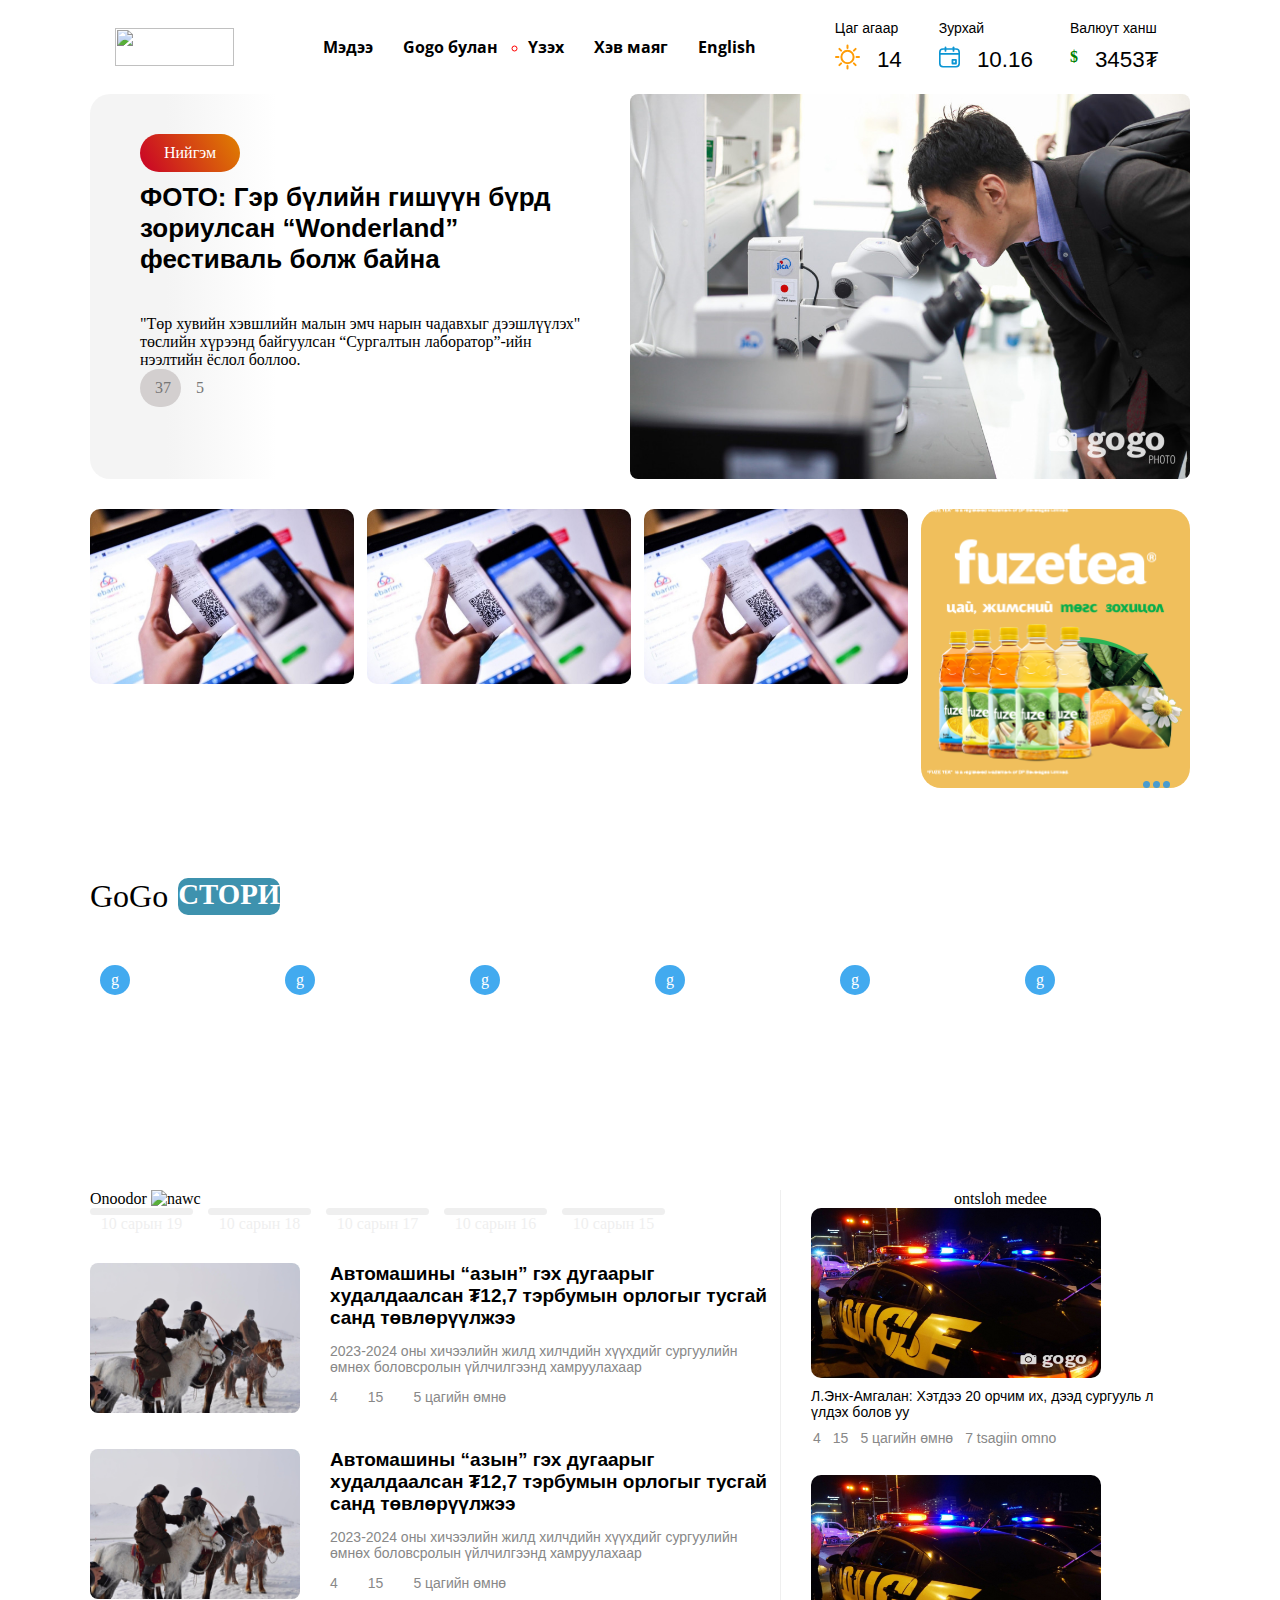
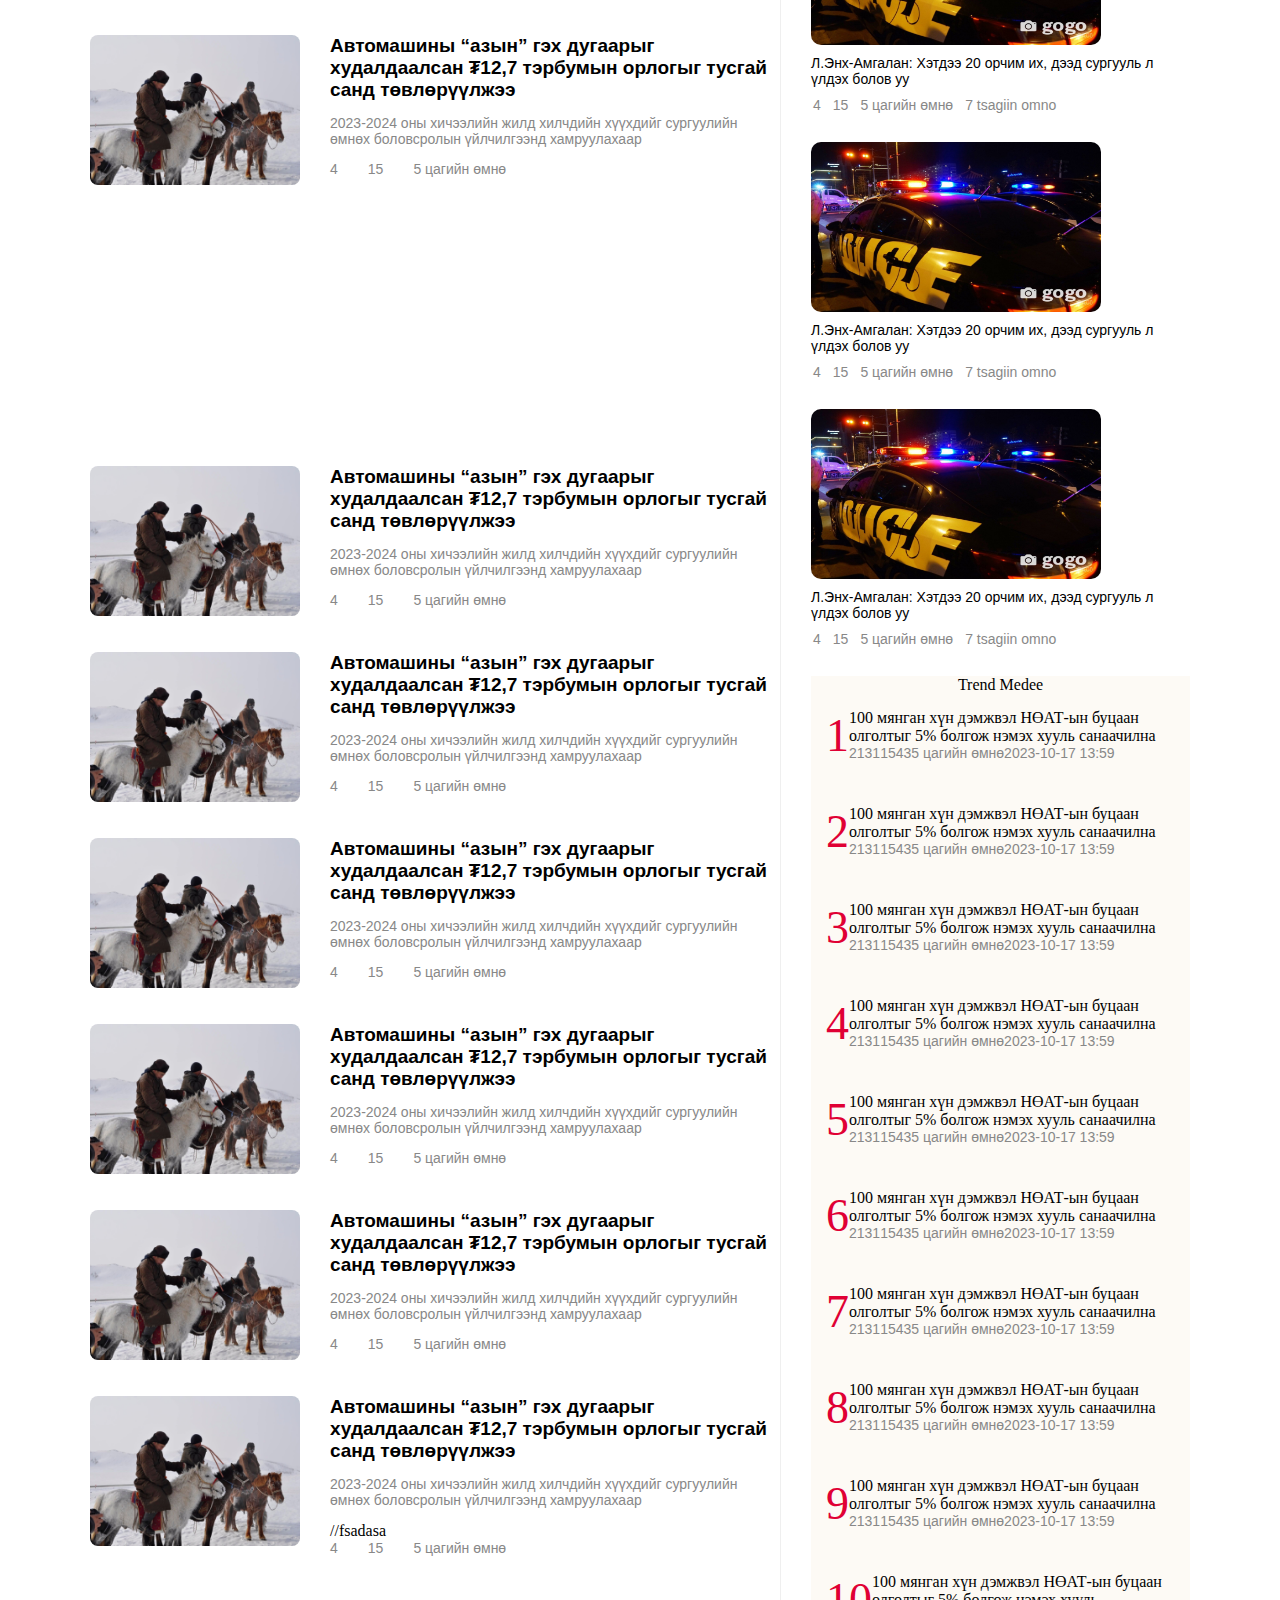
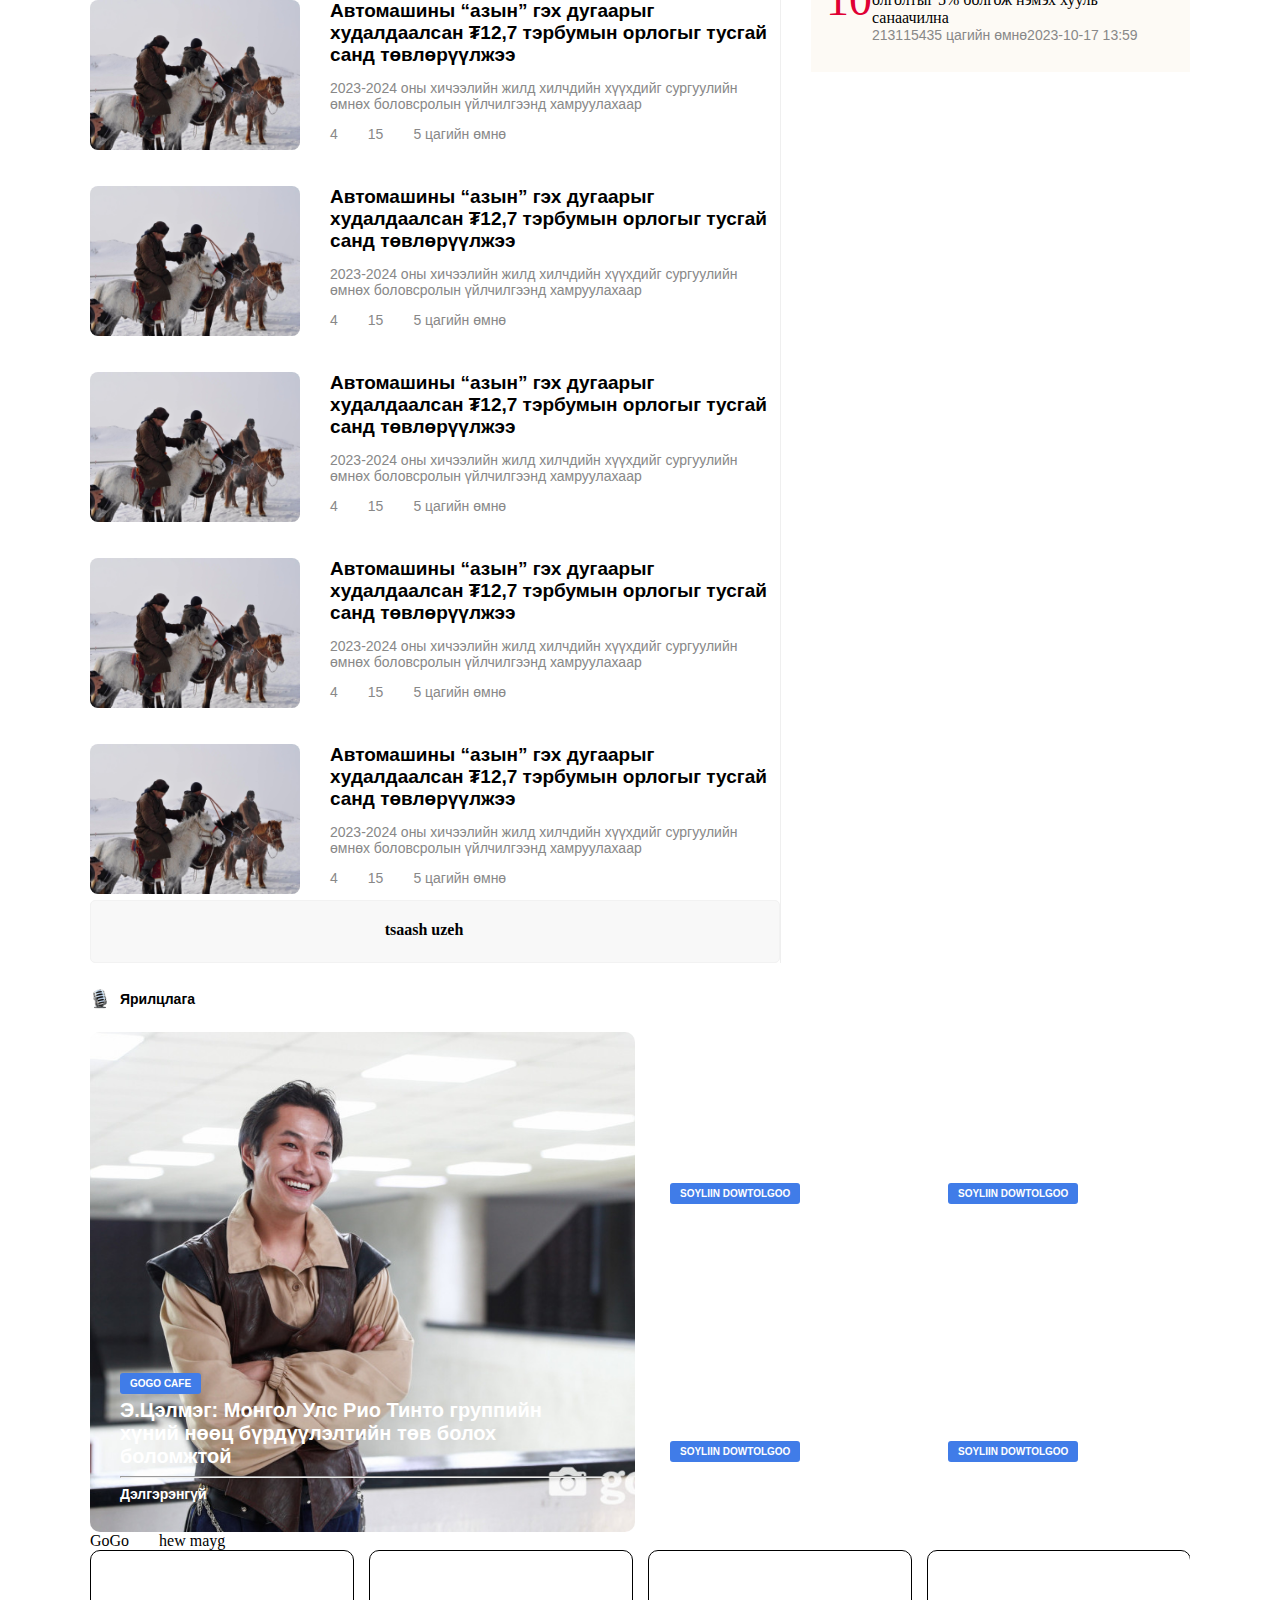
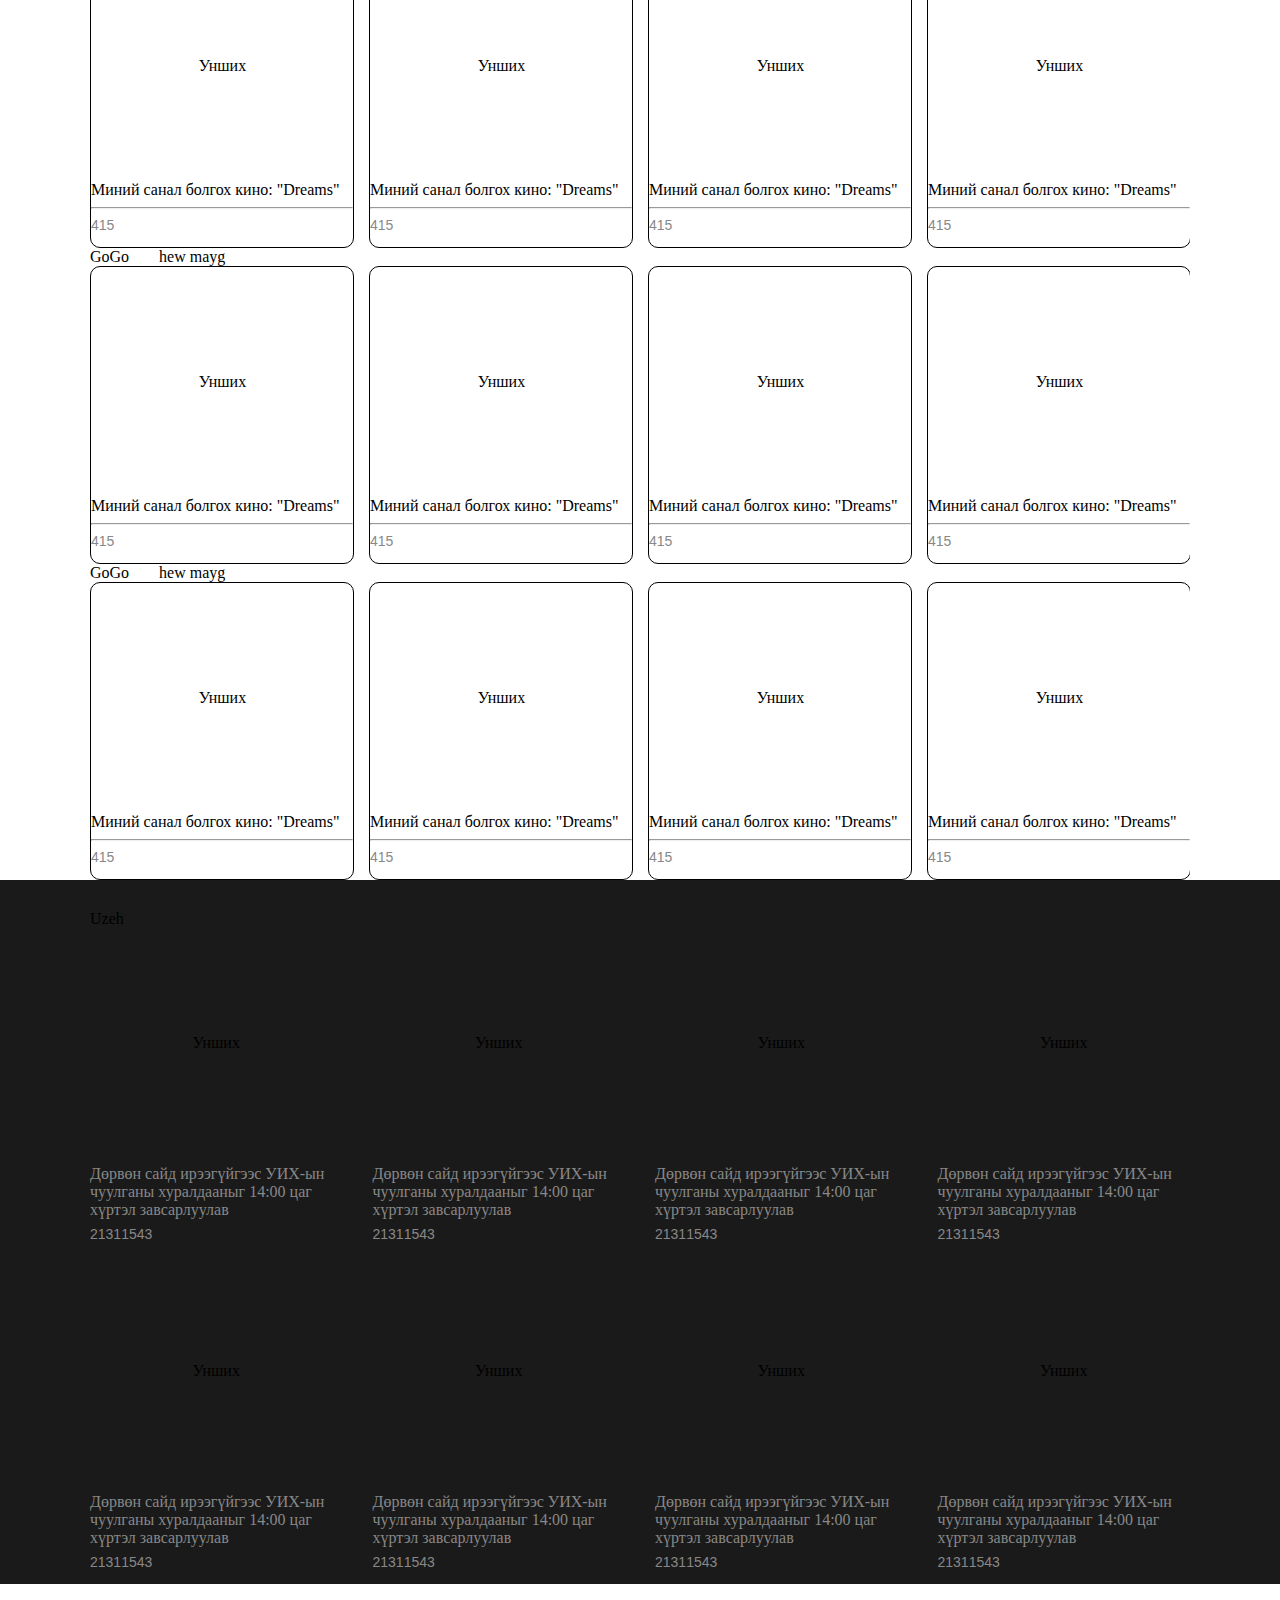
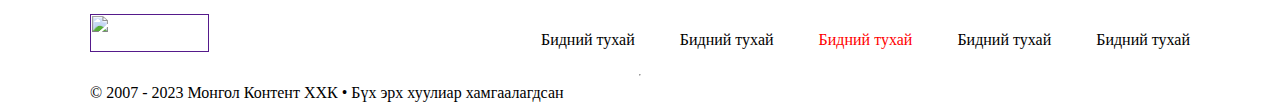
==== commit cbdd3aba: "a" ====
--- a/public/index.html
+++ b/public/index.html
@@ -61,13 +61,13 @@
                     Нийгэм
                 </div>
                 <div class="title">
-                    <b>“Мал эмнэлгийн төхөөрөмжүүдийг зөв ашиглаж, үр дүн гаргахад шинжээчийн ур чадвар чухал”</b>
+                    <b>ФОТО: Гэр бүлийн гишүүн бүрд зориулсан “Wonderland” фестиваль болж байна</b>
                 </div>
                 <div class="sedew">
                     "Төр хувийн хэвшлийн малын эмч нарын чадавхыг дээшлүүлэх" төслийн хүрээнд байгуулсан “Сургалтын
                     лаборатор”-ийн нээлтийн ёслол боллоо.
                 </div>
-                <div class="second-btn">
+                <div class="second-btn1">
                     <div class="share"><i class="fa-solid fa-share"></i>37</div>
                     <div class="comment"><i class="fa-solid fa-comment"></i>5</div>
                 </div>
@@ -230,40 +230,50 @@
                         <div class="medee-reaction"><i class="fa-solid fa-share"></i>
                             <p>4</p><i class="fa-solid fa-comment"></i>
                             <p>15</p><i class="fa-solid fa-clock"></i>
-                        </div>
-                    </div>
-                </div>
-                <div class="medee">
-                    <img src="./mori.jpg" alt="" class="mori">
-                    <div class="medee-img">
-                        Унших<i class="fa-solid fa-right-long"></i>
-                    </div>
-                    <div class="medee-read">
-                        <h1>
-                            Автомашины “азын” гэх дугаарыг худалдаалсан ₮12,7 тэрбумын орлогыг тусгай санд төвлөрүүлжээ
-                        </h1>
-                        <p>2023-2024 оны хичээлийн жилд хилчдийн хүүхдийг сургуулийн өмнөх боловсролын үйлчилгээнд
-                            хамруулахаар </p>
-                        <div class="medee-reaction"><i class="fa-solid fa-share"></i>
-                            <p>4</p><i class="fa-solid fa-comment"></i>
-                            <p>15</p><i class="fa-solid fa-clock"></i>
-                        </div>
-                    </div>
-                </div>
-                <div class="medee">
-                    <img src="./mori.jpg" alt="" class="mori">
-                    <div class="medee-img">
-                        Унших<i class="fa-solid fa-right-long"></i>
-                    </div>
-                    <div class="medee-read">
-                        <h1>
-                            Автомашины “азын” гэх дугаарыг худалдаалсан ₮12,7 тэрбумын орлогыг тусгай санд төвлөрүүлжээ
-                        </h1>
-                        <p>2023-2024 оны хичээлийн жилд хилчдийн хүүхдийг сургуулийн өмнөх боловсролын үйлчилгээнд
-                            хамруулахаар </p>
-                        <div class="medee-reaction"><i class="fa-solid fa-share"></i>
-                            <p>4</p><i class="fa-solid fa-comment"></i>
-                            <p>15</p><i class="fa-solid fa-clock"></i>
+                            <p>
+                                5 цагийн өмнө
+                            </p>
+
+                        </div>
+                    </div>
+                </div>
+                <div class="medee">
+                    <img src="./mori.jpg" alt="" class="mori">
+                    <div class="medee-img">
+                        Унших<i class="fa-solid fa-right-long"></i>
+                    </div>
+                    <div class="medee-read">
+                        <h1>
+                            Автомашины “азын” гэх дугаарыг худалдаалсан ₮12,7 тэрбумын орлогыг тусгай санд төвлөрүүлжээ
+                        </h1>
+                        <p>2023-2024 оны хичээлийн жилд хилчдийн хүүхдийг сургуулийн өмнөх боловсролын үйлчилгээнд
+                            хамруулахаар </p>
+                        <div class="medee-reaction"><i class="fa-solid fa-share"></i>
+                            <p>4</p><i class="fa-solid fa-comment"></i>
+                            <p>15</p><i class="fa-solid fa-clock"></i>
+                            <p>
+                                5 цагийн өмнө
+                            </p>
+                        </div>
+                    </div>
+                </div>
+                <div class="medee">
+                    <img src="./mori.jpg" alt="" class="mori">
+                    <div class="medee-img">
+                        Унших<i class="fa-solid fa-right-long"></i>
+                    </div>
+                    <div class="medee-read">
+                        <h1>
+                            Автомашины “азын” гэх дугаарыг худалдаалсан ₮12,7 тэрбумын орлогыг тусгай санд төвлөрүүлжээ
+                        </h1>
+                        <p>2023-2024 оны хичээлийн жилд хилчдийн хүүхдийг сургуулийн өмнөх боловсролын үйлчилгээнд
+                            хамруулахаар </p>
+                        <div class="medee-reaction"><i class="fa-solid fa-share"></i>
+                            <p>4</p><i class="fa-solid fa-comment"></i>
+                            <p>15</p><i class="fa-solid fa-clock"></i>
+                            <p>
+                                5 цагийн өмнө
+                            </p>
                         </div>
                     </div>
                 </div>
@@ -285,74 +295,89 @@
                         <div class="medee-reaction"><i class="fa-solid fa-share"></i>
                             <p>4</p><i class="fa-solid fa-comment"></i>
                             <p>15</p><i class="fa-solid fa-clock"></i>
-                        </div>
-                    </div>
-                </div>
-                <div class="medee">
-                    <img src="./mori.jpg" alt="" class="mori">
-                    <div class="medee-img">
-                        Унших<i class="fa-solid fa-right-long"></i>
-                    </div>
-                    <div class="medee-read">
-                        <h1>
-                            Автомашины “азын” гэх дугаарыг худалдаалсан ₮12,7 тэрбумын орлогыг тусгай санд төвлөрүүлжээ
-                        </h1>
-                        <p>2023-2024 оны хичээлийн жилд хилчдийн хүүхдийг сургуулийн өмнөх боловсролын үйлчилгээнд
-                            хамруулахаар </p>
-                        <div class="medee-reaction"><i class="fa-solid fa-share"></i>
-                            <p>4</p><i class="fa-solid fa-comment"></i>
-                            <p>15</p><i class="fa-solid fa-clock"></i>
-                        </div>
-                    </div>
-                </div>
-                <div class="medee">
-                    <img src="./mori.jpg" alt="" class="mori">
-                    <div class="medee-img">
-                        Унших<i class="fa-solid fa-right-long"></i>
-                    </div>
-                    <div class="medee-read">
-                        <h1>
-                            Автомашины “азын” гэх дугаарыг худалдаалсан ₮12,7 тэрбумын орлогыг тусгай санд төвлөрүүлжээ
-                        </h1>
-                        <p>2023-2024 оны хичээлийн жилд хилчдийн хүүхдийг сургуулийн өмнөх боловсролын үйлчилгээнд
-                            хамруулахаар </p>
-                        <div class="medee-reaction"><i class="fa-solid fa-share"></i>
-                            <p>4</p><i class="fa-solid fa-comment"></i>
-                            <p>15</p><i class="fa-solid fa-clock"></i>
-                        </div>
-                    </div>
-                </div>
-                <div class="medee">
-                    <img src="./mori.jpg" alt="" class="mori">
-                    <div class="medee-img">
-                        Унших<i class="fa-solid fa-right-long"></i>
-                    </div>
-                    <div class="medee-read">
-                        <h1>
-                            Автомашины “азын” гэх дугаарыг худалдаалсан ₮12,7 тэрбумын орлогыг тусгай санд төвлөрүүлжээ
-                        </h1>
-                        <p>2023-2024 оны хичээлийн жилд хилчдийн хүүхдийг сургуулийн өмнөх боловсролын үйлчилгээнд
-                            хамруулахаар </p>
-                        <div class="medee-reaction"><i class="fa-solid fa-share"></i>
-                            <p>4</p><i class="fa-solid fa-comment"></i>
-                            <p>15</p><i class="fa-solid fa-clock"></i>
-                        </div>
-                    </div>
-                </div>
-                <div class="medee">
-                    <img src="./mori.jpg" alt="" class="mori">
-                    <div class="medee-img">
-                        Унших<i class="fa-solid fa-right-long"></i>
-                    </div>
-                    <div class="medee-read">
-                        <h1>
-                            Автомашины “азын” гэх дугаарыг худалдаалсан ₮12,7 тэрбумын орлогыг тусгай санд төвлөрүүлжээ
-                        </h1>
-                        <p>2023-2024 оны хичээлийн жилд хилчдийн хүүхдийг сургуулийн өмнөх боловсролын үйлчилгээнд
-                            хамруулахаар </p>
-                        <div class="medee-reaction"><i class="fa-solid fa-share"></i>
-                            <p>4</p><i class="fa-solid fa-comment"></i>
-                            <p>15</p><i class="fa-solid fa-clock"></i>
+                            <p>
+                                5 цагийн өмнө
+                            </p>
+                        </div>
+                    </div>
+                </div>
+                <div class="medee">
+                    <img src="./mori.jpg" alt="" class="mori">
+                    <div class="medee-img">
+                        Унших<i class="fa-solid fa-right-long"></i>
+                    </div>
+                    <div class="medee-read">
+                        <h1>
+                            Автомашины “азын” гэх дугаарыг худалдаалсан ₮12,7 тэрбумын орлогыг тусгай санд төвлөрүүлжээ
+                        </h1>
+                        <p>2023-2024 оны хичээлийн жилд хилчдийн хүүхдийг сургуулийн өмнөх боловсролын үйлчилгээнд
+                            хамруулахаар </p>
+                        <div class="medee-reaction"><i class="fa-solid fa-share"></i>
+                            <p>4</p><i class="fa-solid fa-comment"></i>
+                            <p>15</p><i class="fa-solid fa-clock"></i>
+                            <p>
+                                5 цагийн өмнө
+                            </p>
+                        </div>
+                    </div>
+                </div>
+                <div class="medee">
+                    <img src="./mori.jpg" alt="" class="mori">
+                    <div class="medee-img">
+                        Унших<i class="fa-solid fa-right-long"></i>
+                    </div>
+                    <div class="medee-read">
+                        <h1>
+                            Автомашины “азын” гэх дугаарыг худалдаалсан ₮12,7 тэрбумын орлогыг тусгай санд төвлөрүүлжээ
+                        </h1>
+                        <p>2023-2024 оны хичээлийн жилд хилчдийн хүүхдийг сургуулийн өмнөх боловсролын үйлчилгээнд
+                            хамруулахаар </p>
+                        <div class="medee-reaction"><i class="fa-solid fa-share"></i>
+                            <p>4</p><i class="fa-solid fa-comment"></i>
+                            <p>15</p><i class="fa-solid fa-clock"></i>
+                            <p>
+                                5 цагийн өмнө
+                            </p>
+                        </div>
+                    </div>
+                </div>
+                <div class="medee">
+                    <img src="./mori.jpg" alt="" class="mori">
+                    <div class="medee-img">
+                        Унших<i class="fa-solid fa-right-long"></i>
+                    </div>
+                    <div class="medee-read">
+                        <h1>
+                            Автомашины “азын” гэх дугаарыг худалдаалсан ₮12,7 тэрбумын орлогыг тусгай санд төвлөрүүлжээ
+                        </h1>
+                        <p>2023-2024 оны хичээлийн жилд хилчдийн хүүхдийг сургуулийн өмнөх боловсролын үйлчилгээнд
+                            хамруулахаар </p>
+                        <div class="medee-reaction"><i class="fa-solid fa-share"></i>
+                            <p>4</p><i class="fa-solid fa-comment"></i>
+                            <p>15</p><i class="fa-solid fa-clock"></i>
+                            <p>
+                                5 цагийн өмнө
+                            </p>
+                        </div>
+                    </div>
+                </div>
+                <div class="medee">
+                    <img src="./mori.jpg" alt="" class="mori">
+                    <div class="medee-img">
+                        Унших<i class="fa-solid fa-right-long"></i>
+                    </div>
+                    <div class="medee-read">
+                        <h1>
+                            Автомашины “азын” гэх дугаарыг худалдаалсан ₮12,7 тэрбумын орлогыг тусгай санд төвлөрүүлжээ
+                        </h1>
+                        <p>2023-2024 оны хичээлийн жилд хилчдийн хүүхдийг сургуулийн өмнөх боловсролын үйлчилгээнд
+                            хамруулахаар </p>
+                        <div class="medee-reaction"><i class="fa-solid fa-share"></i>
+                            <p>4</p><i class="fa-solid fa-comment"></i>
+                            <p>15</p><i class="fa-solid fa-clock"></i>
+                            <p>
+                                5 цагийн өмнө
+                            </p>
                         </div>
                     </div>
                 </div>
@@ -371,91 +396,109 @@
                         <div class="medee-reaction"><i class="fa-solid fa-share"></i>
                             <p>4</p><i class="fa-solid fa-comment"></i>
                             <p>15</p><i class="fa-solid fa-clock"></i>
-                        </div>
-                    </div>
-                </div>
-                <div class="medee">
-                    <img src="./mori.jpg" alt="" class="mori">
-                    <div class="medee-img">
-                        Унших<i class="fa-solid fa-right-long"></i>
-                    </div>
-                    <div class="medee-read">
-                        <h1>
-                            Автомашины “азын” гэх дугаарыг худалдаалсан ₮12,7 тэрбумын орлогыг тусгай санд төвлөрүүлжээ
-                        </h1>
-                        <p>2023-2024 оны хичээлийн жилд хилчдийн хүүхдийг сургуулийн өмнөх боловсролын үйлчилгээнд
-                            хамруулахаар </p>
-                        <div class="medee-reaction"><i class="fa-solid fa-share"></i>
-                            <p>4</p><i class="fa-solid fa-comment"></i>
-                            <p>15</p><i class="fa-solid fa-clock"></i>
-                        </div>
-                    </div>
-                </div>
-                <div class="medee">
-                    <img src="./mori.jpg" alt="" class="mori">
-                    <div class="medee-img">
-                        Унших<i class="fa-solid fa-right-long"></i>
-                    </div>
-                    <div class="medee-read">
-                        <h1>
-                            Автомашины “азын” гэх дугаарыг худалдаалсан ₮12,7 тэрбумын орлогыг тусгай санд төвлөрүүлжээ
-                        </h1>
-                        <p>2023-2024 оны хичээлийн жилд хилчдийн хүүхдийг сургуулийн өмнөх боловсролын үйлчилгээнд
-                            хамруулахаар </p>
-                        <div class="medee-reaction"><i class="fa-solid fa-share"></i>
-                            <p>4</p><i class="fa-solid fa-comment"></i>
-                            <p>15</p><i class="fa-solid fa-clock"></i>
-                        </div>
-                    </div>
-                </div>
-                <div class="medee">
-                    <img src="./mori.jpg" alt="" class="mori">
-                    <div class="medee-img">
-                        Унших<i class="fa-solid fa-right-long"></i>
-                    </div>
-                    <div class="medee-read">
-                        <h1>
-                            Автомашины “азын” гэх дугаарыг худалдаалсан ₮12,7 тэрбумын орлогыг тусгай санд төвлөрүүлжээ
-                        </h1>
-                        <p>2023-2024 оны хичээлийн жилд хилчдийн хүүхдийг сургуулийн өмнөх боловсролын үйлчилгээнд
-                            хамруулахаар </p>
-                        <div class="medee-reaction"><i class="fa-solid fa-share"></i>
-                            <p>4</p><i class="fa-solid fa-comment"></i>
-                            <p>15</p><i class="fa-solid fa-clock"></i>
-                        </div>
-                    </div>
-                </div>
-                <div class="medee">
-                    <img src="./mori.jpg" alt="" class="mori">
-                    <div class="medee-img">
-                        Унших<i class="fa-solid fa-right-long"></i>
-                    </div>
-                    <div class="medee-read">
-                        <h1>
-                            Автомашины “азын” гэх дугаарыг худалдаалсан ₮12,7 тэрбумын орлогыг тусгай санд төвлөрүүлжээ
-                        </h1>
-                        <p>2023-2024 оны хичээлийн жилд хилчдийн хүүхдийг сургуулийн өмнөх боловсролын үйлчилгээнд
-                            хамруулахаар </p>
-                        <div class="medee-reaction"><i class="fa-solid fa-share"></i>
-                            <p>4</p><i class="fa-solid fa-comment"></i>
-                            <p>15</p><i class="fa-solid fa-clock"></i>
-                        </div>
-                    </div>
-                </div>
-                <div class="medee">
-                    <img src="./mori.jpg" alt="" class="mori">
-                    <div class="medee-img">
-                        Унших<i class="fa-solid fa-right-long"></i>
-                    </div>
-                    <div class="medee-read">
-                        <h1>
-                            Автомашины “азын” гэх дугаарыг худалдаалсан ₮12,7 тэрбумын орлогыг тусгай санд төвлөрүүлжээ
-                        </h1>
-                        <p>2023-2024 оны хичээлийн жилд хилчдийн хүүхдийг сургуулийн өмнөх боловсролын үйлчилгээнд
-                            хамруулахаар </p>
-                        <div class="medee-reaction"><i class="fa-solid fa-share"></i>
-                            <p>4</p><i class="fa-solid fa-comment"></i>
-                            <p>15</p><i class="fa-solid fa-clock"></i>
+                            <p>
+                                5 цагийн өмнө
+                            </p>
+                        </div>
+                    </div>
+                </div>
+                <div class="medee">
+                    <img src="./mori.jpg" alt="" class="mori">
+                    <div class="medee-img">
+                        Унших<i class="fa-solid fa-right-long"></i>
+                    </div>
+                    <div class="medee-read">
+                        <h1>
+                            Автомашины “азын” гэх дугаарыг худалдаалсан ₮12,7 тэрбумын орлогыг тусгай санд төвлөрүүлжээ
+                        </h1>
+                        <p>2023-2024 оны хичээлийн жилд хилчдийн хүүхдийг сургуулийн өмнөх боловсролын үйлчилгээнд
+                            хамруулахаар </p>
+                        <div class="medee-reaction"><i class="fa-solid fa-share"></i>
+                            <p>4</p><i class="fa-solid fa-comment"></i>
+                            <p>15</p><i class="fa-solid fa-clock"></i>
+                            <p>
+                                5 цагийн өмнө
+                            </p>
+                        </div>
+                    </div>
+                </div>
+                <div class="medee">
+                    <img src="./mori.jpg" alt="" class="mori">
+                    <div class="medee-img">
+                        Унших<i class="fa-solid fa-right-long"></i>
+                    </div>
+                    <div class="medee-read">
+                        <h1>
+                            Автомашины “азын” гэх дугаарыг худалдаалсан ₮12,7 тэрбумын орлогыг тусгай санд төвлөрүүлжээ
+                        </h1>
+                        <p>2023-2024 оны хичээлийн жилд хилчдийн хүүхдийг сургуулийн өмнөх боловсролын үйлчилгээнд
+                            хамруулахаар </p>
+                        <div class="medee-reaction"><i class="fa-solid fa-share"></i>
+                            <p>4</p><i class="fa-solid fa-comment"></i>
+                            <p>15</p><i class="fa-solid fa-clock"></i>
+                            <p>
+                                5 цагийн өмнө
+                            </p>
+                        </div>
+                    </div>
+                </div>
+                <div class="medee">
+                    <img src="./mori.jpg" alt="" class="mori">
+                    <div class="medee-img">
+                        Унших<i class="fa-solid fa-right-long"></i>
+                    </div>
+                    <div class="medee-read">
+                        <h1>
+                            Автомашины “азын” гэх дугаарыг худалдаалсан ₮12,7 тэрбумын орлогыг тусгай санд төвлөрүүлжээ
+                        </h1>
+                        <p>2023-2024 оны хичээлийн жилд хилчдийн хүүхдийг сургуулийн өмнөх боловсролын үйлчилгээнд
+                            хамруулахаар </p>
+                        <div class="medee-reaction"><i class="fa-solid fa-share"></i>
+                            <p>4</p><i class="fa-solid fa-comment"></i>
+                            <p>15</p><i class="fa-solid fa-clock"></i>
+                            <p>
+                                5 цагийн өмнө
+                            </p>
+                        </div>
+                    </div>
+                </div>
+                <div class="medee">
+                    <img src="./mori.jpg" alt="" class="mori">
+                    <div class="medee-img">
+                        Унших<i class="fa-solid fa-right-long"></i>
+                    </div>
+                    <div class="medee-read">
+                        <h1>
+                            Автомашины “азын” гэх дугаарыг худалдаалсан ₮12,7 тэрбумын орлогыг тусгай санд төвлөрүүлжээ
+                        </h1>
+                        <p>2023-2024 оны хичээлийн жилд хилчдийн хүүхдийг сургуулийн өмнөх боловсролын үйлчилгээнд
+                            хамруулахаар </p>
+                        <div class="medee-reaction"><i class="fa-solid fa-share"></i>
+                            <p>4</p><i class="fa-solid fa-comment"></i>
+                            <p>15</p><i class="fa-solid fa-clock"></i>
+                            <p>
+                                5 цагийн өмнө
+                            </p>
+                        </div>
+                    </div>
+                </div>
+                <div class="medee">
+                    <img src="./mori.jpg" alt="" class="mori">
+                    <div class="medee-img">
+                        Унших<i class="fa-solid fa-right-long"></i>
+                    </div>
+                    <div class="medee-read">
+                        <h1>
+                            Автомашины “азын” гэх дугаарыг худалдаалсан ₮12,7 тэрбумын орлогыг тусгай санд төвлөрүүлжээ
+                        </h1>
+                        <p>2023-2024 оны хичээлийн жилд хилчдийн хүүхдийг сургуулийн өмнөх боловсролын үйлчилгээнд
+                            хамруулахаар </p>
+                        <div class="medee-reaction"><i class="fa-solid fa-share"></i>
+                            <p>4</p><i class="fa-solid fa-comment"></i>
+                            <p>15</p><i class="fa-solid fa-clock"></i>
+                            <p>
+                                5 цагийн өмнө
+                            </p>
                         </div>
                     </div>
                 </div>
@@ -476,6 +519,9 @@
                     <div class="aside-reaction"><i class="fa-solid fa-share"></i>
                         <p>4</p><i class="fa-solid fa-comment"></i>
                         <p>15</p><i class="fa-solid fa-clock"></i>
+                        <p>
+                            5 цагийн өмнө
+                        </p>
                         <p>7 tsagiin omno</p>
                     </div>
                 </div>
@@ -486,6 +532,9 @@
                     <div class="aside-reaction"><i class="fa-solid fa-share"></i>
                         <p>4</p><i class="fa-solid fa-comment"></i>
                         <p>15</p><i class="fa-solid fa-clock"></i>
+                        <p>
+                            5 цагийн өмнө
+                        </p>
                         <p>7 tsagiin omno</p>
                     </div>
                 </div>
@@ -496,6 +545,9 @@
                     <div class="aside-reaction"><i class="fa-solid fa-share"></i>
                         <p>4</p><i class="fa-solid fa-comment"></i>
                         <p>15</p><i class="fa-solid fa-clock"></i>
+                        <p>
+                            5 цагийн өмнө
+                        </p>
                         <p>7 tsagiin omno</p>
                     </div>
                 </div>
@@ -506,6 +558,9 @@
                     <div class="aside-reaction"><i class="fa-solid fa-share"></i>
                         <p>4</p><i class="fa-solid fa-comment"></i>
                         <p>15</p><i class="fa-solid fa-clock"></i>
+                        <p>
+                            5 цагийн өмнө
+                        </p>
                         <p>7 tsagiin omno</p>
                     </div>
                 </div>
@@ -522,6 +577,9 @@
                             <div class="trend-reaction"><i class="fa-solid fa-share"></i>
                                 <p>2131</p><i class="fa-solid fa-comment"></i>
                                 <p>1543</p><i class="fa-solid fa-clock"></i>
+                                <p>
+                                    5 цагийн өмнө
+                                </p>
                                 <p>2023-10-17 13:59</p>
                             </div>
                         </div>
@@ -535,6 +593,9 @@
                             <div class="trend-reaction"><i class="fa-solid fa-share"></i>
                                 <p>2131</p><i class="fa-solid fa-comment"></i>
                                 <p>1543</p><i class="fa-solid fa-clock"></i>
+                                <p>
+                                    5 цагийн өмнө
+                                </p>
                                 <p>2023-10-17 13:59</p>
                             </div>
                         </div>
@@ -547,6 +608,9 @@
                             <div class="trend-reaction"><i class="fa-solid fa-share"></i>
                                 <p>2131</p><i class="fa-solid fa-comment"></i>
                                 <p>1543</p><i class="fa-solid fa-clock"></i>
+                                <p>
+                                    5 цагийн өмнө
+                                </p>
                                 <p>2023-10-17 13:59</p>
                             </div>
                         </div>
@@ -559,6 +623,9 @@
                             <div class="trend-reaction"><i class="fa-solid fa-share"></i>
                                 <p>2131</p><i class="fa-solid fa-comment"></i>
                                 <p>1543</p><i class="fa-solid fa-clock"></i>
+                                <p>
+                                    5 цагийн өмнө
+                                </p>
                                 <p>2023-10-17 13:59</p>
                             </div>
                         </div>
@@ -571,6 +638,9 @@
                             <div class="trend-reaction"><i class="fa-solid fa-share"></i>
                                 <p>2131</p><i class="fa-solid fa-comment"></i>
                                 <p>1543</p><i class="fa-solid fa-clock"></i>
+                                <p>
+                                    5 цагийн өмнө
+                                </p>
                                 <p>2023-10-17 13:59</p>
                             </div>
                         </div>
@@ -583,6 +653,9 @@
                             <div class="trend-reaction"><i class="fa-solid fa-share"></i>
                                 <p>2131</p><i class="fa-solid fa-comment"></i>
                                 <p>1543</p><i class="fa-solid fa-clock"></i>
+                                <p>
+                                    5 цагийн өмнө
+                                </p>
                                 <p>2023-10-17 13:59</p>
                             </div>
                         </div>
@@ -595,6 +668,9 @@
                             <div class="trend-reaction"><i class="fa-solid fa-share"></i>
                                 <p>2131</p><i class="fa-solid fa-comment"></i>
                                 <p>1543</p><i class="fa-solid fa-clock"></i>
+                                <p>
+                                    5 цагийн өмнө
+                                </p>
                                 <p>2023-10-17 13:59</p>
                             </div>
                         </div>
@@ -607,6 +683,9 @@
                             <div class="trend-reaction"><i class="fa-solid fa-share"></i>
                                 <p>2131</p><i class="fa-solid fa-comment"></i>
                                 <p>1543</p><i class="fa-solid fa-clock"></i>
+                                <p>
+                                    5 цагийн өмнө
+                                </p>
                                 <p>2023-10-17 13:59</p>
                             </div>
                         </div>
@@ -619,6 +698,9 @@
                             <div class="trend-reaction"><i class="fa-solid fa-share"></i>
                                 <p>2131</p><i class="fa-solid fa-comment"></i>
                                 <p>1543</p><i class="fa-solid fa-clock"></i>
+                                <p>
+                                    5 цагийн өмнө
+                                </p>
                                 <p>2023-10-17 13:59</p>
                             </div>
                         </div>
@@ -631,6 +713,9 @@
                             <div class="trend-reaction"><i class="fa-solid fa-share"></i>
                                 <p>2131</p><i class="fa-solid fa-comment"></i>
                                 <p>1543</p><i class="fa-solid fa-clock"></i>
+                                <p>
+                                    5 цагийн өмнө
+                                </p>
                                 <p>2023-10-17 13:59</p>
                             </div>
                         </div>
@@ -651,7 +736,7 @@
                             болох
                             боломжтой</div>
                         <hr class="card">
-                        <div class="card-hover">delgerengvi<i class="fa-solid fa-right-long"></i></div>
+                        <div class="card-hover">Дэлгэрэнгүй<i class="fa-solid fa-right-long"></i></div>
                     </div>
                 </div>
             </div>
--- a/public/style.css
+++ b/public/style.css
@@ -164,7 +164,7 @@
     color: black;
 }
 
-.second-btn {
+.second-btn1 {
     display: flex;
 }
 
@@ -556,6 +556,10 @@
     height: 21px;
 }
 
+.first-card {
+    padding: 30px;
+}
+
 .first-section {
     display: flex;
     width: var(--max-widht);
@@ -715,6 +719,10 @@
     align-items: end;
 }
 
+.talk-card:hover {
+    background-position: cover;
+}
+
 .card-btn {
     background-color: #407ce8;
     display: inline-block;
@@ -756,9 +764,33 @@
     font-family: Arial, Helvetica, sans-serif;
 }
 
+.card-hover {
+    color: white;
+    font-family: Arial, Helvetica, sans-serif;
+    font-weight: 700;
+    font-size: 14px;
+    display: flex;
+    gap: 5px;
+    align-items: center;
+
+}
+
+.talk-card:hover .card-hover {
+    gap: 20px;
+    transition: 0.5s;
+}
+
+
 .second-section {
     width: var(--max-widht);
     display: flex;
+    align-items: end;
+}
+
+
+.second-card {
+    padding: 20px;
+
 }
 
 .second-card-huwaalt {
@@ -771,6 +803,7 @@
 
 .second_card {
     display: flex;
+    justify-content: end;
     flex-direction: column;
     align-items: end;
     background-image: url(https://mgl.gogo.mn/newsn/thumbnail/600/images/c/2023/10/311741-12102023-1697099714-1577351067-1.jpg);
@@ -781,6 +814,12 @@
     border-radius: 10px;
 }
 
+p {
+    font-family: Arial, Helvetica, sans-serif;
+    font-size: 14px;
+    font-weight: 400px;
+}
+
 .third-section {
     width: var(--max-widht);
     overflow: scroll;
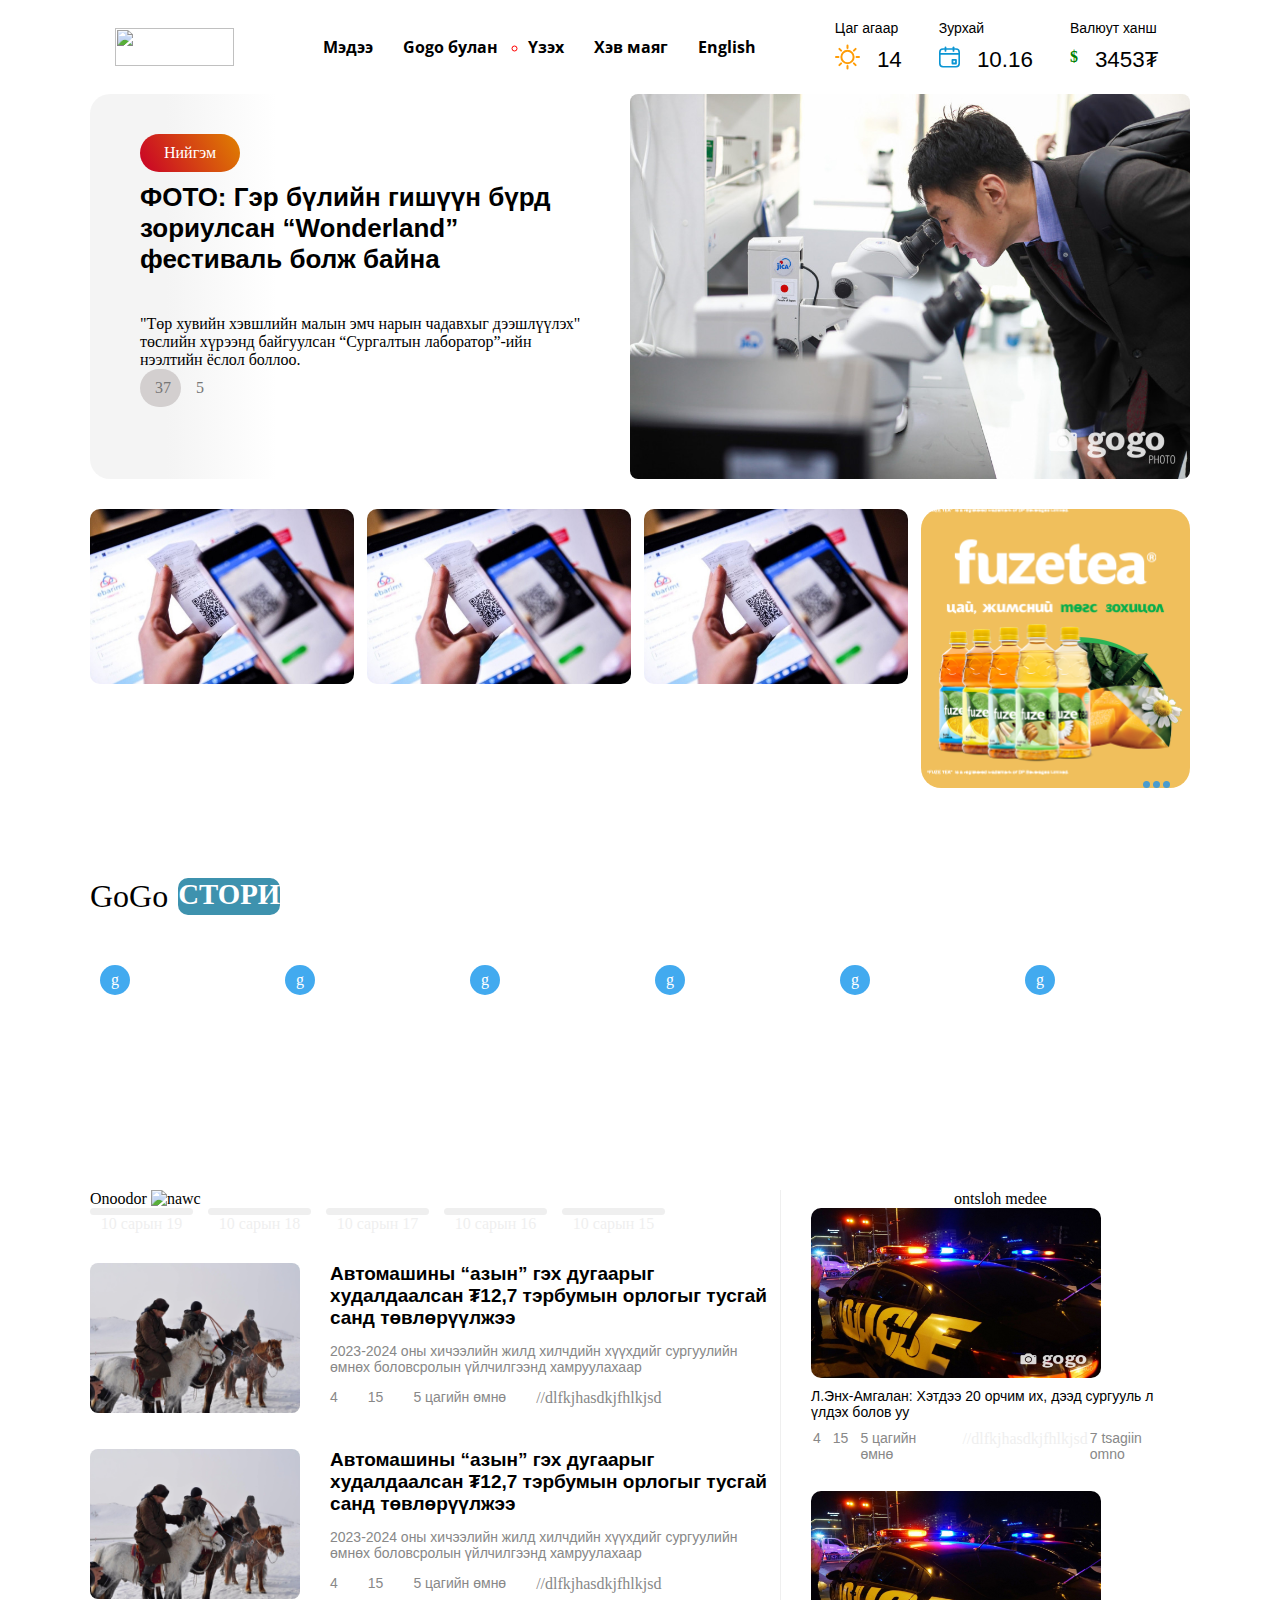
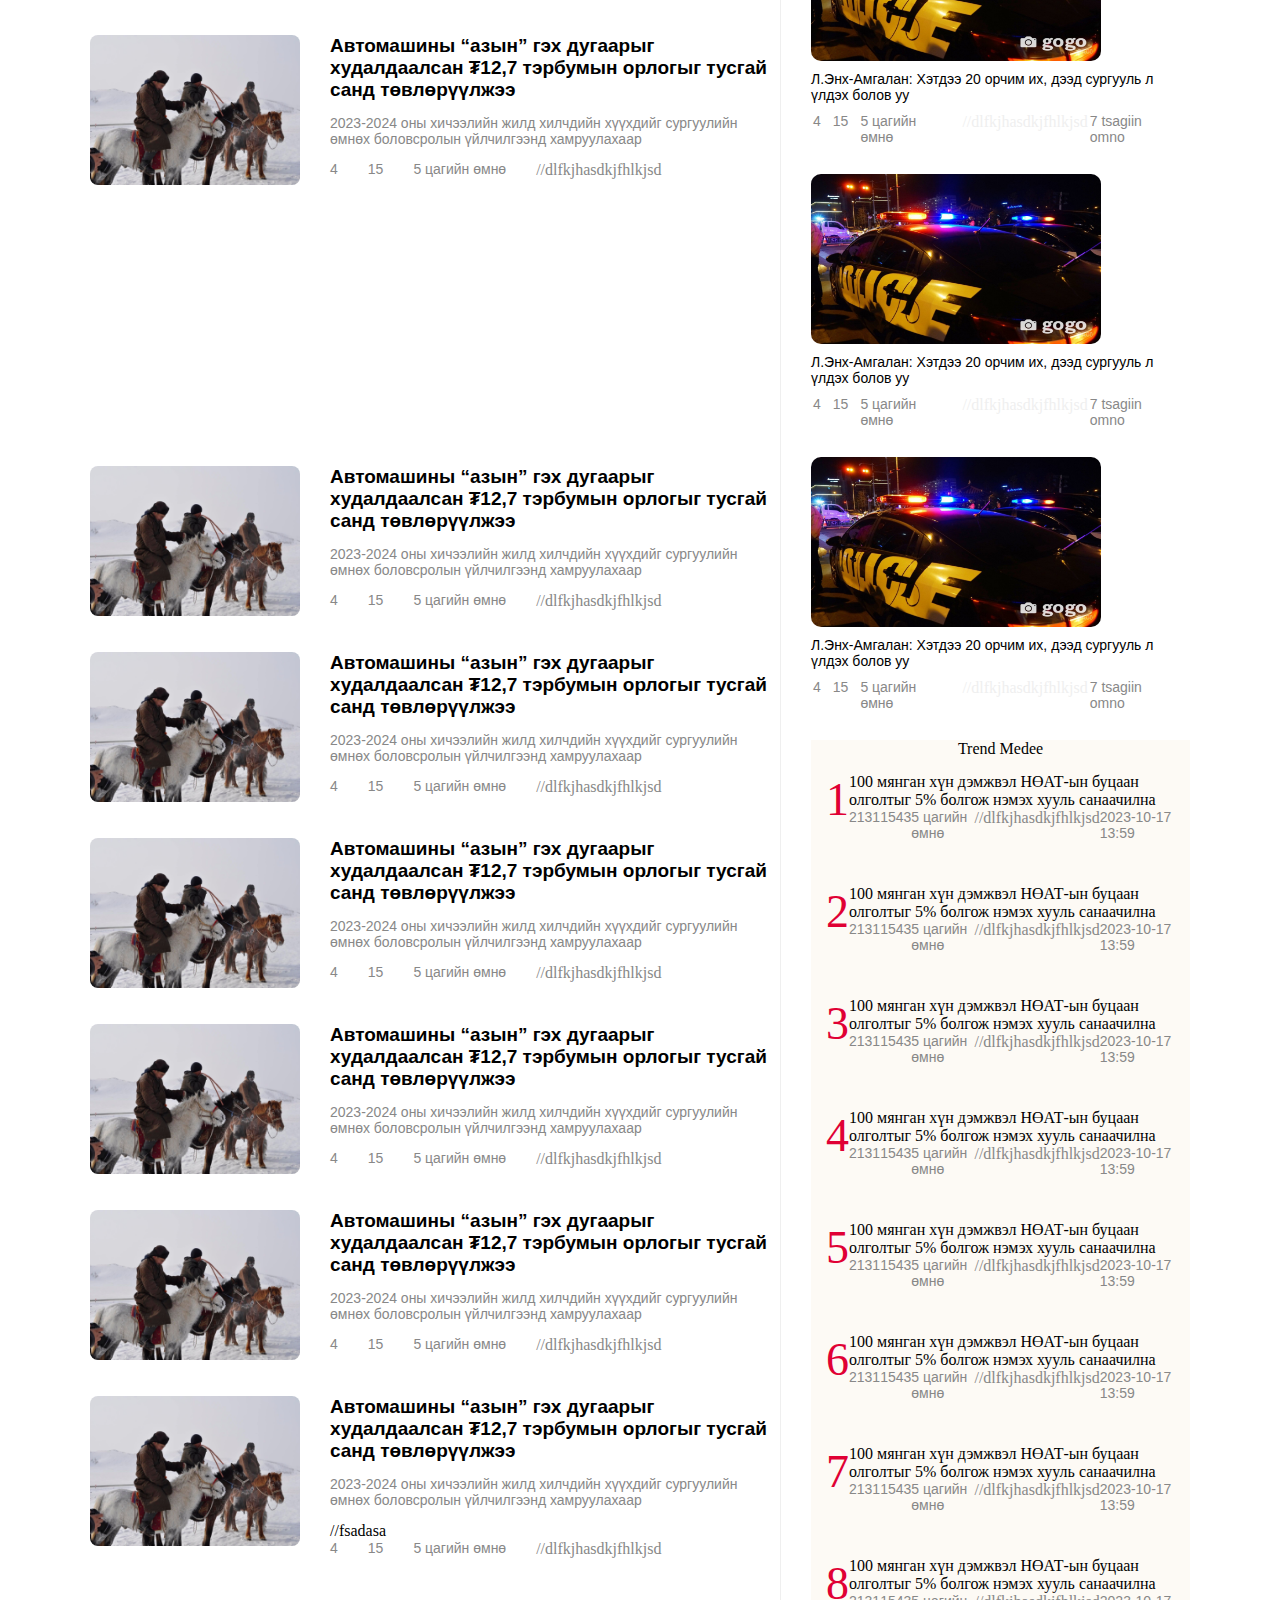
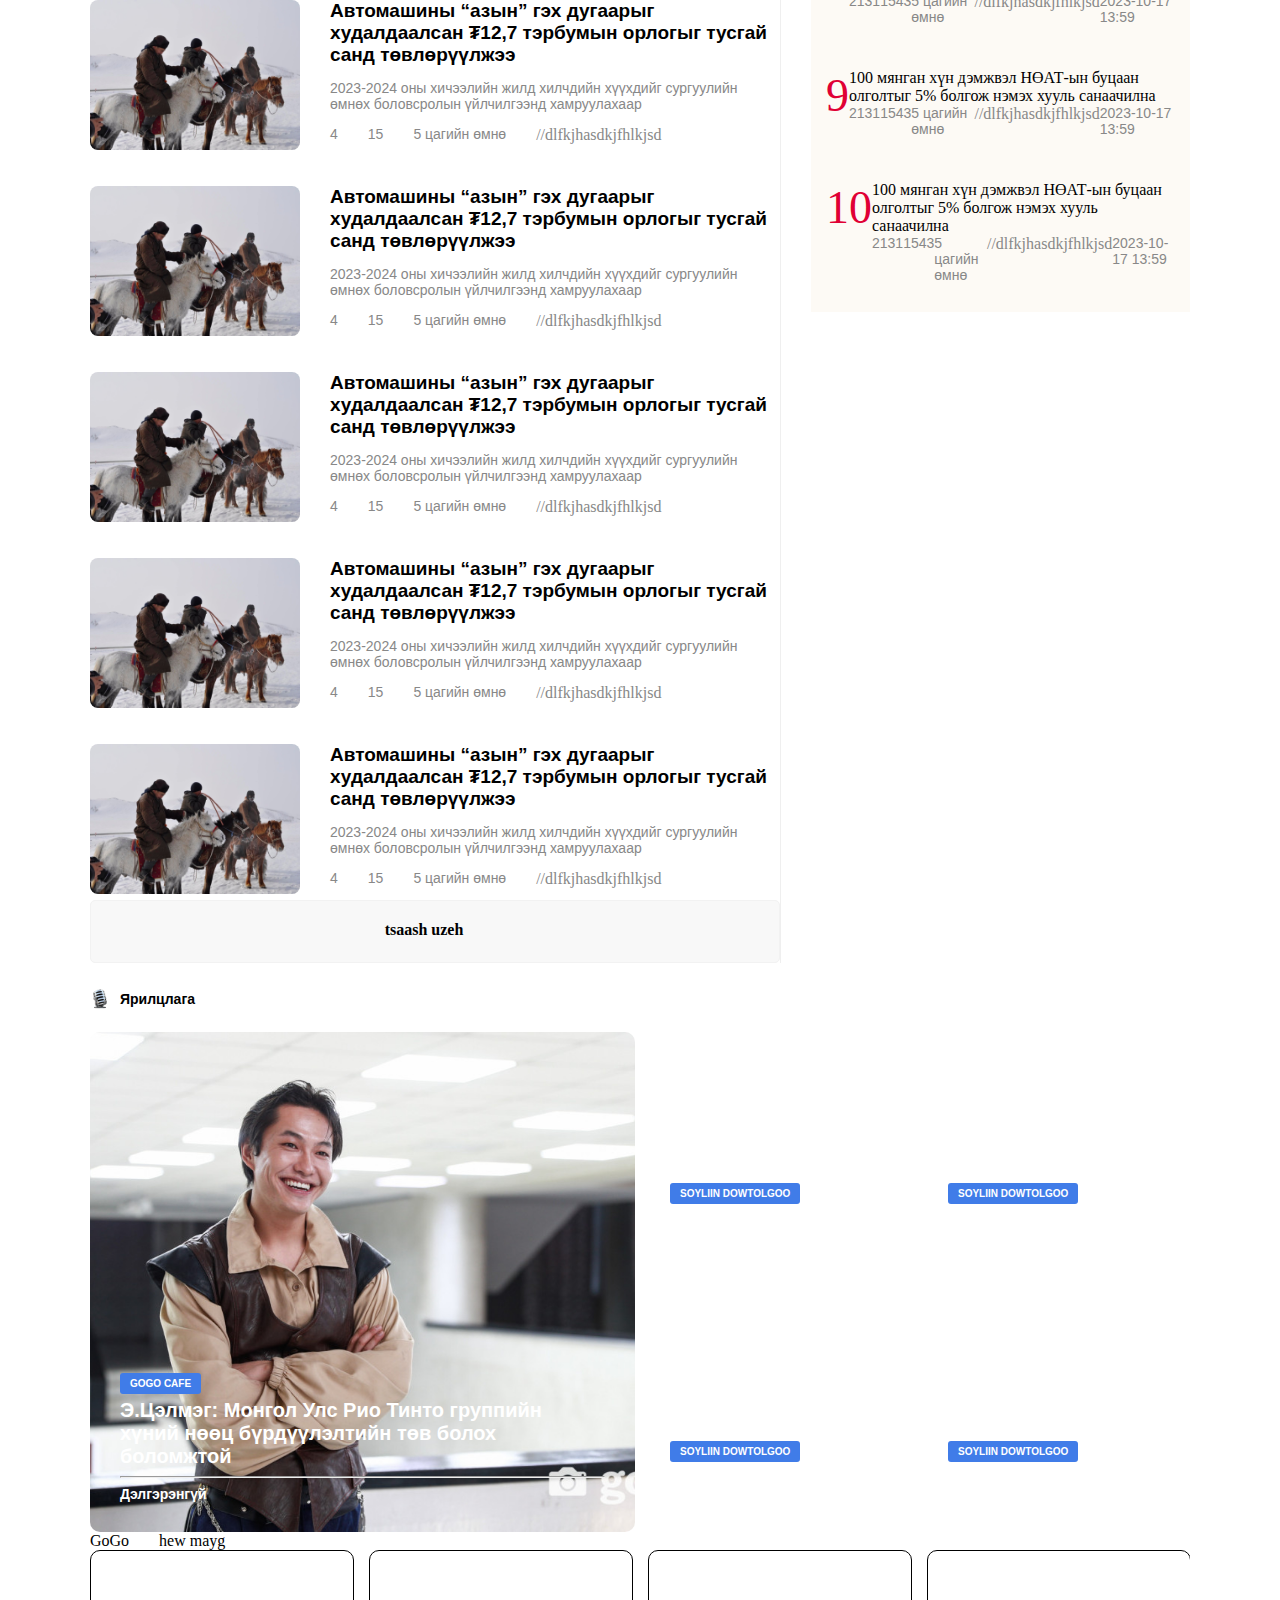
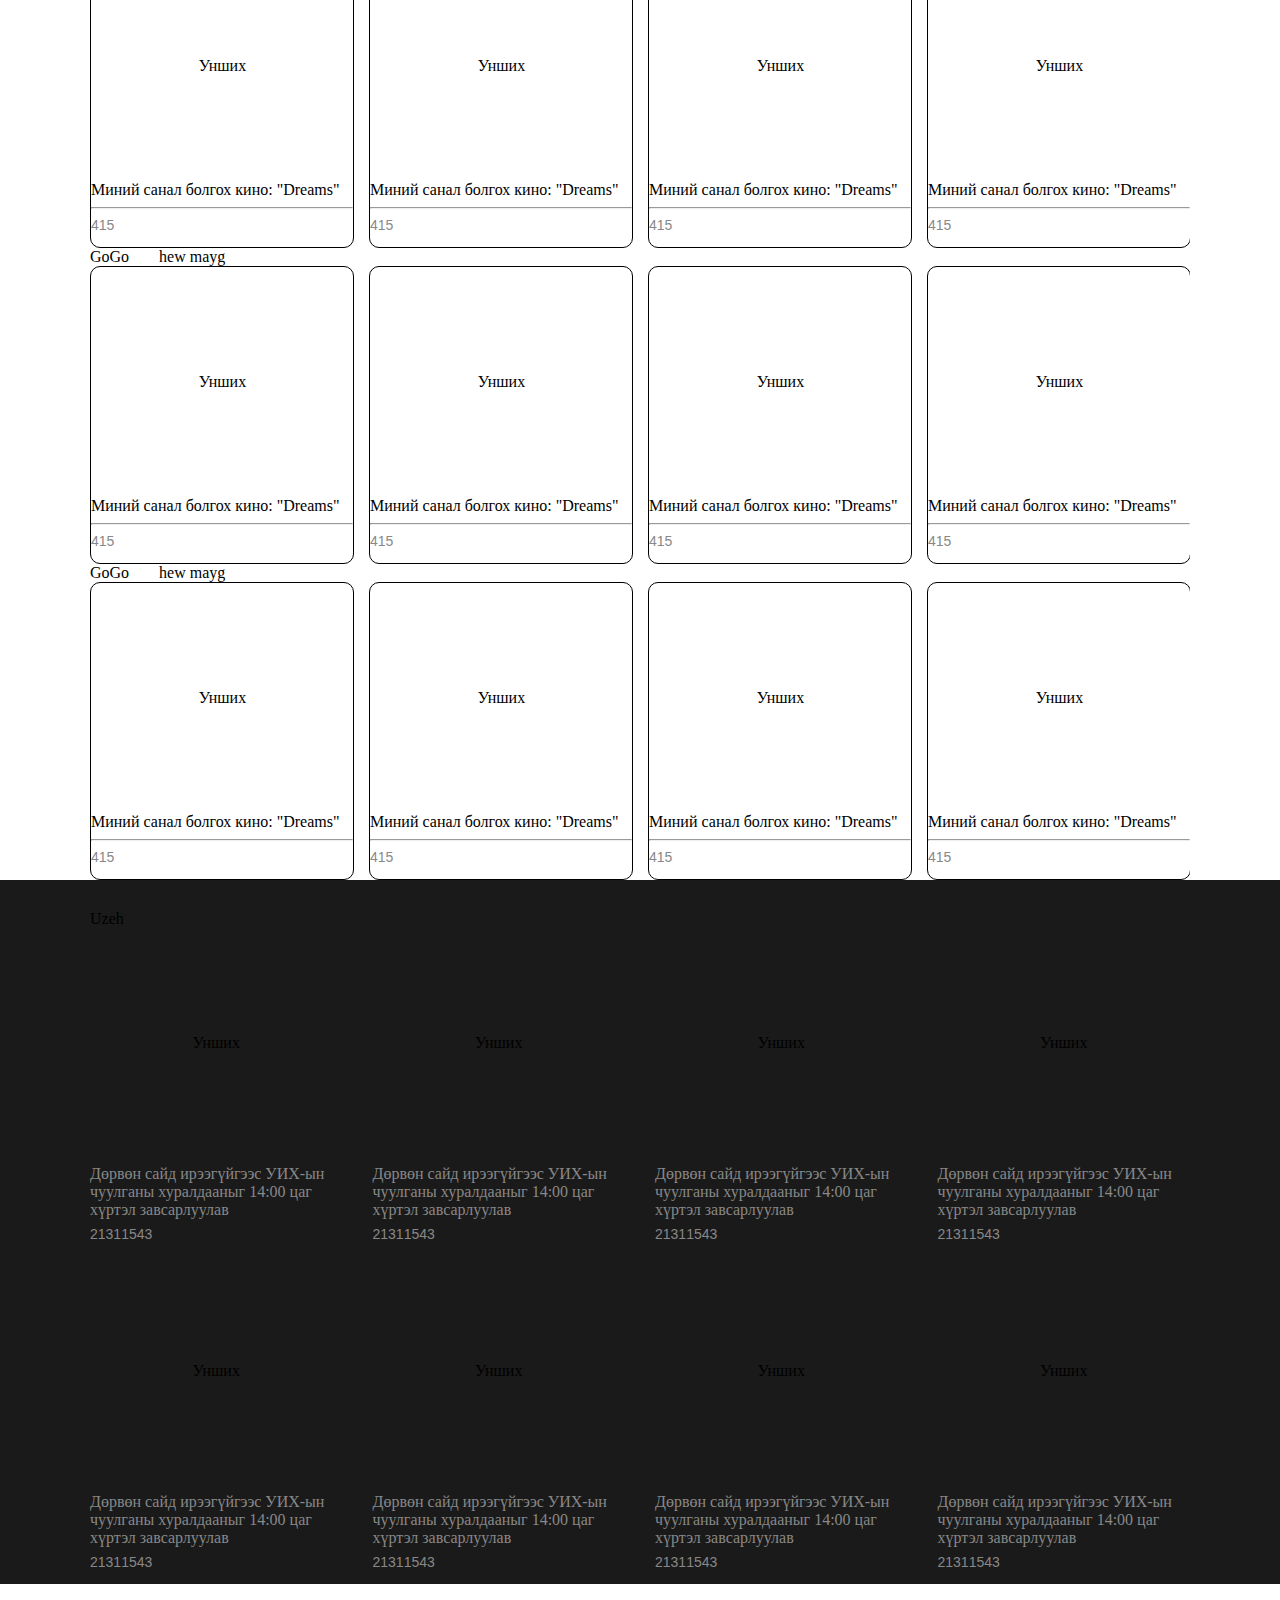
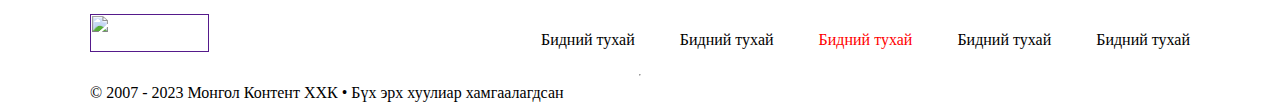
==== commit b1740b50: "comment uldew" ====
--- a/public/index.html
+++ b/public/index.html
@@ -233,47 +233,50 @@
                             <p>
                                 5 цагийн өмнө
                             </p>
-
-                        </div>
-                    </div>
-                </div>
-                <div class="medee">
-                    <img src="./mori.jpg" alt="" class="mori">
-                    <div class="medee-img">
-                        Унших<i class="fa-solid fa-right-long"></i>
-                    </div>
-                    <div class="medee-read">
-                        <h1>
-                            Автомашины “азын” гэх дугаарыг худалдаалсан ₮12,7 тэрбумын орлогыг тусгай санд төвлөрүүлжээ
-                        </h1>
-                        <p>2023-2024 оны хичээлийн жилд хилчдийн хүүхдийг сургуулийн өмнөх боловсролын үйлчилгээнд
-                            хамруулахаар </p>
-                        <div class="medee-reaction"><i class="fa-solid fa-share"></i>
-                            <p>4</p><i class="fa-solid fa-comment"></i>
-                            <p>15</p><i class="fa-solid fa-clock"></i>
-                            <p>
-                                5 цагийн өмнө
-                            </p>
-                        </div>
-                    </div>
-                </div>
-                <div class="medee">
-                    <img src="./mori.jpg" alt="" class="mori">
-                    <div class="medee-img">
-                        Унших<i class="fa-solid fa-right-long"></i>
-                    </div>
-                    <div class="medee-read">
-                        <h1>
-                            Автомашины “азын” гэх дугаарыг худалдаалсан ₮12,7 тэрбумын орлогыг тусгай санд төвлөрүүлжээ
-                        </h1>
-                        <p>2023-2024 оны хичээлийн жилд хилчдийн хүүхдийг сургуулийн өмнөх боловсролын үйлчилгээнд
-                            хамруулахаар </p>
-                        <div class="medee-reaction"><i class="fa-solid fa-share"></i>
-                            <p>4</p><i class="fa-solid fa-comment"></i>
-                            <p>15</p><i class="fa-solid fa-clock"></i>
-                            <p>
-                                5 цагийн өмнө
-                            </p>
+                            //dlfkjhasdkjfhlkjsd
+
+                        </div>
+                    </div>
+                </div>
+                <div class="medee">
+                    <img src="./mori.jpg" alt="" class="mori">
+                    <div class="medee-img">
+                        Унших<i class="fa-solid fa-right-long"></i>
+                    </div>
+                    <div class="medee-read">
+                        <h1>
+                            Автомашины “азын” гэх дугаарыг худалдаалсан ₮12,7 тэрбумын орлогыг тусгай санд төвлөрүүлжээ
+                        </h1>
+                        <p>2023-2024 оны хичээлийн жилд хилчдийн хүүхдийг сургуулийн өмнөх боловсролын үйлчилгээнд
+                            хамруулахаар </p>
+                        <div class="medee-reaction"><i class="fa-solid fa-share"></i>
+                            <p>4</p><i class="fa-solid fa-comment"></i>
+                            <p>15</p><i class="fa-solid fa-clock"></i>
+                            <p>
+                                5 цагийн өмнө
+                            </p>
+                            //dlfkjhasdkjfhlkjsd
+                        </div>
+                    </div>
+                </div>
+                <div class="medee">
+                    <img src="./mori.jpg" alt="" class="mori">
+                    <div class="medee-img">
+                        Унших<i class="fa-solid fa-right-long"></i>
+                    </div>
+                    <div class="medee-read">
+                        <h1>
+                            Автомашины “азын” гэх дугаарыг худалдаалсан ₮12,7 тэрбумын орлогыг тусгай санд төвлөрүүлжээ
+                        </h1>
+                        <p>2023-2024 оны хичээлийн жилд хилчдийн хүүхдийг сургуулийн өмнөх боловсролын үйлчилгээнд
+                            хамруулахаар </p>
+                        <div class="medee-reaction"><i class="fa-solid fa-share"></i>
+                            <p>4</p><i class="fa-solid fa-comment"></i>
+                            <p>15</p><i class="fa-solid fa-clock"></i>
+                            <p>
+                                5 цагийн өмнө
+                            </p>
+                            //dlfkjhasdkjfhlkjsd
                         </div>
                     </div>
                 </div>
@@ -298,86 +301,91 @@
                             <p>
                                 5 цагийн өмнө
                             </p>
-                        </div>
-                    </div>
-                </div>
-                <div class="medee">
-                    <img src="./mori.jpg" alt="" class="mori">
-                    <div class="medee-img">
-                        Унших<i class="fa-solid fa-right-long"></i>
-                    </div>
-                    <div class="medee-read">
-                        <h1>
-                            Автомашины “азын” гэх дугаарыг худалдаалсан ₮12,7 тэрбумын орлогыг тусгай санд төвлөрүүлжээ
-                        </h1>
-                        <p>2023-2024 оны хичээлийн жилд хилчдийн хүүхдийг сургуулийн өмнөх боловсролын үйлчилгээнд
-                            хамруулахаар </p>
-                        <div class="medee-reaction"><i class="fa-solid fa-share"></i>
-                            <p>4</p><i class="fa-solid fa-comment"></i>
-                            <p>15</p><i class="fa-solid fa-clock"></i>
-                            <p>
-                                5 цагийн өмнө
-                            </p>
-                        </div>
-                    </div>
-                </div>
-                <div class="medee">
-                    <img src="./mori.jpg" alt="" class="mori">
-                    <div class="medee-img">
-                        Унших<i class="fa-solid fa-right-long"></i>
-                    </div>
-                    <div class="medee-read">
-                        <h1>
-                            Автомашины “азын” гэх дугаарыг худалдаалсан ₮12,7 тэрбумын орлогыг тусгай санд төвлөрүүлжээ
-                        </h1>
-                        <p>2023-2024 оны хичээлийн жилд хилчдийн хүүхдийг сургуулийн өмнөх боловсролын үйлчилгээнд
-                            хамруулахаар </p>
-                        <div class="medee-reaction"><i class="fa-solid fa-share"></i>
-                            <p>4</p><i class="fa-solid fa-comment"></i>
-                            <p>15</p><i class="fa-solid fa-clock"></i>
-                            <p>
-                                5 цагийн өмнө
-                            </p>
-                        </div>
-                    </div>
-                </div>
-                <div class="medee">
-                    <img src="./mori.jpg" alt="" class="mori">
-                    <div class="medee-img">
-                        Унших<i class="fa-solid fa-right-long"></i>
-                    </div>
-                    <div class="medee-read">
-                        <h1>
-                            Автомашины “азын” гэх дугаарыг худалдаалсан ₮12,7 тэрбумын орлогыг тусгай санд төвлөрүүлжээ
-                        </h1>
-                        <p>2023-2024 оны хичээлийн жилд хилчдийн хүүхдийг сургуулийн өмнөх боловсролын үйлчилгээнд
-                            хамруулахаар </p>
-                        <div class="medee-reaction"><i class="fa-solid fa-share"></i>
-                            <p>4</p><i class="fa-solid fa-comment"></i>
-                            <p>15</p><i class="fa-solid fa-clock"></i>
-                            <p>
-                                5 цагийн өмнө
-                            </p>
-                        </div>
-                    </div>
-                </div>
-                <div class="medee">
-                    <img src="./mori.jpg" alt="" class="mori">
-                    <div class="medee-img">
-                        Унших<i class="fa-solid fa-right-long"></i>
-                    </div>
-                    <div class="medee-read">
-                        <h1>
-                            Автомашины “азын” гэх дугаарыг худалдаалсан ₮12,7 тэрбумын орлогыг тусгай санд төвлөрүүлжээ
-                        </h1>
-                        <p>2023-2024 оны хичээлийн жилд хилчдийн хүүхдийг сургуулийн өмнөх боловсролын үйлчилгээнд
-                            хамруулахаар </p>
-                        <div class="medee-reaction"><i class="fa-solid fa-share"></i>
-                            <p>4</p><i class="fa-solid fa-comment"></i>
-                            <p>15</p><i class="fa-solid fa-clock"></i>
-                            <p>
-                                5 цагийн өмнө
-                            </p>
+                            //dlfkjhasdkjfhlkjsd
+                        </div>
+                    </div>
+                </div>
+                <div class="medee">
+                    <img src="./mori.jpg" alt="" class="mori">
+                    <div class="medee-img">
+                        Унших<i class="fa-solid fa-right-long"></i>
+                    </div>
+                    <div class="medee-read">
+                        <h1>
+                            Автомашины “азын” гэх дугаарыг худалдаалсан ₮12,7 тэрбумын орлогыг тусгай санд төвлөрүүлжээ
+                        </h1>
+                        <p>2023-2024 оны хичээлийн жилд хилчдийн хүүхдийг сургуулийн өмнөх боловсролын үйлчилгээнд
+                            хамруулахаар </p>
+                        <div class="medee-reaction"><i class="fa-solid fa-share"></i>
+                            <p>4</p><i class="fa-solid fa-comment"></i>
+                            <p>15</p><i class="fa-solid fa-clock"></i>
+                            <p>
+                                5 цагийн өмнө
+                            </p>
+                            //dlfkjhasdkjfhlkjsd
+                        </div>
+                    </div>
+                </div>
+                <div class="medee">
+                    <img src="./mori.jpg" alt="" class="mori">
+                    <div class="medee-img">
+                        Унших<i class="fa-solid fa-right-long"></i>
+                    </div>
+                    <div class="medee-read">
+                        <h1>
+                            Автомашины “азын” гэх дугаарыг худалдаалсан ₮12,7 тэрбумын орлогыг тусгай санд төвлөрүүлжээ
+                        </h1>
+                        <p>2023-2024 оны хичээлийн жилд хилчдийн хүүхдийг сургуулийн өмнөх боловсролын үйлчилгээнд
+                            хамруулахаар </p>
+                        <div class="medee-reaction"><i class="fa-solid fa-share"></i>
+                            <p>4</p><i class="fa-solid fa-comment"></i>
+                            <p>15</p><i class="fa-solid fa-clock"></i>
+                            <p>
+                                5 цагийн өмнө
+                            </p>
+                            //dlfkjhasdkjfhlkjsd
+                        </div>
+                    </div>
+                </div>
+                <div class="medee">
+                    <img src="./mori.jpg" alt="" class="mori">
+                    <div class="medee-img">
+                        Унших<i class="fa-solid fa-right-long"></i>
+                    </div>
+                    <div class="medee-read">
+                        <h1>
+                            Автомашины “азын” гэх дугаарыг худалдаалсан ₮12,7 тэрбумын орлогыг тусгай санд төвлөрүүлжээ
+                        </h1>
+                        <p>2023-2024 оны хичээлийн жилд хилчдийн хүүхдийг сургуулийн өмнөх боловсролын үйлчилгээнд
+                            хамруулахаар </p>
+                        <div class="medee-reaction"><i class="fa-solid fa-share"></i>
+                            <p>4</p><i class="fa-solid fa-comment"></i>
+                            <p>15</p><i class="fa-solid fa-clock"></i>
+                            <p>
+                                5 цагийн өмнө
+                            </p>
+                            //dlfkjhasdkjfhlkjsd
+                        </div>
+                    </div>
+                </div>
+                <div class="medee">
+                    <img src="./mori.jpg" alt="" class="mori">
+                    <div class="medee-img">
+                        Унших<i class="fa-solid fa-right-long"></i>
+                    </div>
+                    <div class="medee-read">
+                        <h1>
+                            Автомашины “азын” гэх дугаарыг худалдаалсан ₮12,7 тэрбумын орлогыг тусгай санд төвлөрүүлжээ
+                        </h1>
+                        <p>2023-2024 оны хичээлийн жилд хилчдийн хүүхдийг сургуулийн өмнөх боловсролын үйлчилгээнд
+                            хамруулахаар </p>
+                        <div class="medee-reaction"><i class="fa-solid fa-share"></i>
+                            <p>4</p><i class="fa-solid fa-comment"></i>
+                            <p>15</p><i class="fa-solid fa-clock"></i>
+                            <p>
+                                5 цагийн өмнө
+                            </p>
+                            //dlfkjhasdkjfhlkjsd
                         </div>
                     </div>
                 </div>
@@ -399,106 +407,112 @@
                             <p>
                                 5 цагийн өмнө
                             </p>
-                        </div>
-                    </div>
-                </div>
-                <div class="medee">
-                    <img src="./mori.jpg" alt="" class="mori">
-                    <div class="medee-img">
-                        Унших<i class="fa-solid fa-right-long"></i>
-                    </div>
-                    <div class="medee-read">
-                        <h1>
-                            Автомашины “азын” гэх дугаарыг худалдаалсан ₮12,7 тэрбумын орлогыг тусгай санд төвлөрүүлжээ
-                        </h1>
-                        <p>2023-2024 оны хичээлийн жилд хилчдийн хүүхдийг сургуулийн өмнөх боловсролын үйлчилгээнд
-                            хамруулахаар </p>
-                        <div class="medee-reaction"><i class="fa-solid fa-share"></i>
-                            <p>4</p><i class="fa-solid fa-comment"></i>
-                            <p>15</p><i class="fa-solid fa-clock"></i>
-                            <p>
-                                5 цагийн өмнө
-                            </p>
-                        </div>
-                    </div>
-                </div>
-                <div class="medee">
-                    <img src="./mori.jpg" alt="" class="mori">
-                    <div class="medee-img">
-                        Унших<i class="fa-solid fa-right-long"></i>
-                    </div>
-                    <div class="medee-read">
-                        <h1>
-                            Автомашины “азын” гэх дугаарыг худалдаалсан ₮12,7 тэрбумын орлогыг тусгай санд төвлөрүүлжээ
-                        </h1>
-                        <p>2023-2024 оны хичээлийн жилд хилчдийн хүүхдийг сургуулийн өмнөх боловсролын үйлчилгээнд
-                            хамруулахаар </p>
-                        <div class="medee-reaction"><i class="fa-solid fa-share"></i>
-                            <p>4</p><i class="fa-solid fa-comment"></i>
-                            <p>15</p><i class="fa-solid fa-clock"></i>
-                            <p>
-                                5 цагийн өмнө
-                            </p>
-                        </div>
-                    </div>
-                </div>
-                <div class="medee">
-                    <img src="./mori.jpg" alt="" class="mori">
-                    <div class="medee-img">
-                        Унших<i class="fa-solid fa-right-long"></i>
-                    </div>
-                    <div class="medee-read">
-                        <h1>
-                            Автомашины “азын” гэх дугаарыг худалдаалсан ₮12,7 тэрбумын орлогыг тусгай санд төвлөрүүлжээ
-                        </h1>
-                        <p>2023-2024 оны хичээлийн жилд хилчдийн хүүхдийг сургуулийн өмнөх боловсролын үйлчилгээнд
-                            хамруулахаар </p>
-                        <div class="medee-reaction"><i class="fa-solid fa-share"></i>
-                            <p>4</p><i class="fa-solid fa-comment"></i>
-                            <p>15</p><i class="fa-solid fa-clock"></i>
-                            <p>
-                                5 цагийн өмнө
-                            </p>
-                        </div>
-                    </div>
-                </div>
-                <div class="medee">
-                    <img src="./mori.jpg" alt="" class="mori">
-                    <div class="medee-img">
-                        Унших<i class="fa-solid fa-right-long"></i>
-                    </div>
-                    <div class="medee-read">
-                        <h1>
-                            Автомашины “азын” гэх дугаарыг худалдаалсан ₮12,7 тэрбумын орлогыг тусгай санд төвлөрүүлжээ
-                        </h1>
-                        <p>2023-2024 оны хичээлийн жилд хилчдийн хүүхдийг сургуулийн өмнөх боловсролын үйлчилгээнд
-                            хамруулахаар </p>
-                        <div class="medee-reaction"><i class="fa-solid fa-share"></i>
-                            <p>4</p><i class="fa-solid fa-comment"></i>
-                            <p>15</p><i class="fa-solid fa-clock"></i>
-                            <p>
-                                5 цагийн өмнө
-                            </p>
-                        </div>
-                    </div>
-                </div>
-                <div class="medee">
-                    <img src="./mori.jpg" alt="" class="mori">
-                    <div class="medee-img">
-                        Унших<i class="fa-solid fa-right-long"></i>
-                    </div>
-                    <div class="medee-read">
-                        <h1>
-                            Автомашины “азын” гэх дугаарыг худалдаалсан ₮12,7 тэрбумын орлогыг тусгай санд төвлөрүүлжээ
-                        </h1>
-                        <p>2023-2024 оны хичээлийн жилд хилчдийн хүүхдийг сургуулийн өмнөх боловсролын үйлчилгээнд
-                            хамруулахаар </p>
-                        <div class="medee-reaction"><i class="fa-solid fa-share"></i>
-                            <p>4</p><i class="fa-solid fa-comment"></i>
-                            <p>15</p><i class="fa-solid fa-clock"></i>
-                            <p>
-                                5 цагийн өмнө
-                            </p>
+                            //dlfkjhasdkjfhlkjsd
+                        </div>
+                    </div>
+                </div>
+                <div class="medee">
+                    <img src="./mori.jpg" alt="" class="mori">
+                    <div class="medee-img">
+                        Унших<i class="fa-solid fa-right-long"></i>
+                    </div>
+                    <div class="medee-read">
+                        <h1>
+                            Автомашины “азын” гэх дугаарыг худалдаалсан ₮12,7 тэрбумын орлогыг тусгай санд төвлөрүүлжээ
+                        </h1>
+                        <p>2023-2024 оны хичээлийн жилд хилчдийн хүүхдийг сургуулийн өмнөх боловсролын үйлчилгээнд
+                            хамруулахаар </p>
+                        <div class="medee-reaction"><i class="fa-solid fa-share"></i>
+                            <p>4</p><i class="fa-solid fa-comment"></i>
+                            <p>15</p><i class="fa-solid fa-clock"></i>
+                            <p>
+                                5 цагийн өмнө
+                            </p>
+                            //dlfkjhasdkjfhlkjsd
+                        </div>
+                    </div>
+                </div>
+                <div class="medee">
+                    <img src="./mori.jpg" alt="" class="mori">
+                    <div class="medee-img">
+                        Унших<i class="fa-solid fa-right-long"></i>
+                    </div>
+                    <div class="medee-read">
+                        <h1>
+                            Автомашины “азын” гэх дугаарыг худалдаалсан ₮12,7 тэрбумын орлогыг тусгай санд төвлөрүүлжээ
+                        </h1>
+                        <p>2023-2024 оны хичээлийн жилд хилчдийн хүүхдийг сургуулийн өмнөх боловсролын үйлчилгээнд
+                            хамруулахаар </p>
+                        <div class="medee-reaction"><i class="fa-solid fa-share"></i>
+                            <p>4</p><i class="fa-solid fa-comment"></i>
+                            <p>15</p><i class="fa-solid fa-clock"></i>
+                            <p>
+                                5 цагийн өмнө
+                            </p>
+                            //dlfkjhasdkjfhlkjsd
+                        </div>
+                    </div>
+                </div>
+                <div class="medee">
+                    <img src="./mori.jpg" alt="" class="mori">
+                    <div class="medee-img">
+                        Унших<i class="fa-solid fa-right-long"></i>
+                    </div>
+                    <div class="medee-read">
+                        <h1>
+                            Автомашины “азын” гэх дугаарыг худалдаалсан ₮12,7 тэрбумын орлогыг тусгай санд төвлөрүүлжээ
+                        </h1>
+                        <p>2023-2024 оны хичээлийн жилд хилчдийн хүүхдийг сургуулийн өмнөх боловсролын үйлчилгээнд
+                            хамруулахаар </p>
+                        <div class="medee-reaction"><i class="fa-solid fa-share"></i>
+                            <p>4</p><i class="fa-solid fa-comment"></i>
+                            <p>15</p><i class="fa-solid fa-clock"></i>
+                            <p>
+                                5 цагийн өмнө
+                            </p>
+                            //dlfkjhasdkjfhlkjsd
+                        </div>
+                    </div>
+                </div>
+                <div class="medee">
+                    <img src="./mori.jpg" alt="" class="mori">
+                    <div class="medee-img">
+                        Унших<i class="fa-solid fa-right-long"></i>
+                    </div>
+                    <div class="medee-read">
+                        <h1>
+                            Автомашины “азын” гэх дугаарыг худалдаалсан ₮12,7 тэрбумын орлогыг тусгай санд төвлөрүүлжээ
+                        </h1>
+                        <p>2023-2024 оны хичээлийн жилд хилчдийн хүүхдийг сургуулийн өмнөх боловсролын үйлчилгээнд
+                            хамруулахаар </p>
+                        <div class="medee-reaction"><i class="fa-solid fa-share"></i>
+                            <p>4</p><i class="fa-solid fa-comment"></i>
+                            <p>15</p><i class="fa-solid fa-clock"></i>
+                            <p>
+                                5 цагийн өмнө
+                            </p>
+                            //dlfkjhasdkjfhlkjsd
+                        </div>
+                    </div>
+                </div>
+                <div class="medee">
+                    <img src="./mori.jpg" alt="" class="mori">
+                    <div class="medee-img">
+                        Унших<i class="fa-solid fa-right-long"></i>
+                    </div>
+                    <div class="medee-read">
+                        <h1>
+                            Автомашины “азын” гэх дугаарыг худалдаалсан ₮12,7 тэрбумын орлогыг тусгай санд төвлөрүүлжээ
+                        </h1>
+                        <p>2023-2024 оны хичээлийн жилд хилчдийн хүүхдийг сургуулийн өмнөх боловсролын үйлчилгээнд
+                            хамруулахаар </p>
+                        <div class="medee-reaction"><i class="fa-solid fa-share"></i>
+                            <p>4</p><i class="fa-solid fa-comment"></i>
+                            <p>15</p><i class="fa-solid fa-clock"></i>
+                            <p>
+                                5 цагийн өмнө
+                            </p>
+                            //dlfkjhasdkjfhlkjsd
                         </div>
                     </div>
                 </div>
@@ -522,6 +536,7 @@
                         <p>
                             5 цагийн өмнө
                         </p>
+                        //dlfkjhasdkjfhlkjsd
                         <p>7 tsagiin omno</p>
                     </div>
                 </div>
@@ -535,6 +550,7 @@
                         <p>
                             5 цагийн өмнө
                         </p>
+                        //dlfkjhasdkjfhlkjsd
                         <p>7 tsagiin omno</p>
                     </div>
                 </div>
@@ -548,6 +564,7 @@
                         <p>
                             5 цагийн өмнө
                         </p>
+                        //dlfkjhasdkjfhlkjsd
                         <p>7 tsagiin omno</p>
                     </div>
                 </div>
@@ -561,6 +578,7 @@
                         <p>
                             5 цагийн өмнө
                         </p>
+                        //dlfkjhasdkjfhlkjsd
                         <p>7 tsagiin omno</p>
                     </div>
                 </div>
@@ -580,6 +598,7 @@
                                 <p>
                                     5 цагийн өмнө
                                 </p>
+                                //dlfkjhasdkjfhlkjsd
                                 <p>2023-10-17 13:59</p>
                             </div>
                         </div>
@@ -596,6 +615,7 @@
                                 <p>
                                     5 цагийн өмнө
                                 </p>
+                                //dlfkjhasdkjfhlkjsd
                                 <p>2023-10-17 13:59</p>
                             </div>
                         </div>
@@ -611,6 +631,7 @@
                                 <p>
                                     5 цагийн өмнө
                                 </p>
+                                //dlfkjhasdkjfhlkjsd
                                 <p>2023-10-17 13:59</p>
                             </div>
                         </div>
@@ -626,6 +647,7 @@
                                 <p>
                                     5 цагийн өмнө
                                 </p>
+                                //dlfkjhasdkjfhlkjsd
                                 <p>2023-10-17 13:59</p>
                             </div>
                         </div>
@@ -641,6 +663,7 @@
                                 <p>
                                     5 цагийн өмнө
                                 </p>
+                                //dlfkjhasdkjfhlkjsd
                                 <p>2023-10-17 13:59</p>
                             </div>
                         </div>
@@ -656,6 +679,7 @@
                                 <p>
                                     5 цагийн өмнө
                                 </p>
+                                //dlfkjhasdkjfhlkjsd
                                 <p>2023-10-17 13:59</p>
                             </div>
                         </div>
@@ -671,6 +695,7 @@
                                 <p>
                                     5 цагийн өмнө
                                 </p>
+                                //dlfkjhasdkjfhlkjsd
                                 <p>2023-10-17 13:59</p>
                             </div>
                         </div>
@@ -686,6 +711,7 @@
                                 <p>
                                     5 цагийн өмнө
                                 </p>
+                                //dlfkjhasdkjfhlkjsd
                                 <p>2023-10-17 13:59</p>
                             </div>
                         </div>
@@ -701,6 +727,7 @@
                                 <p>
                                     5 цагийн өмнө
                                 </p>
+                                //dlfkjhasdkjfhlkjsd
                                 <p>2023-10-17 13:59</p>
                             </div>
                         </div>
@@ -716,6 +743,7 @@
                                 <p>
                                     5 цагийн өмнө
                                 </p>
+                                //dlfkjhasdkjfhlkjsd
                                 <p>2023-10-17 13:59</p>
                             </div>
                         </div>
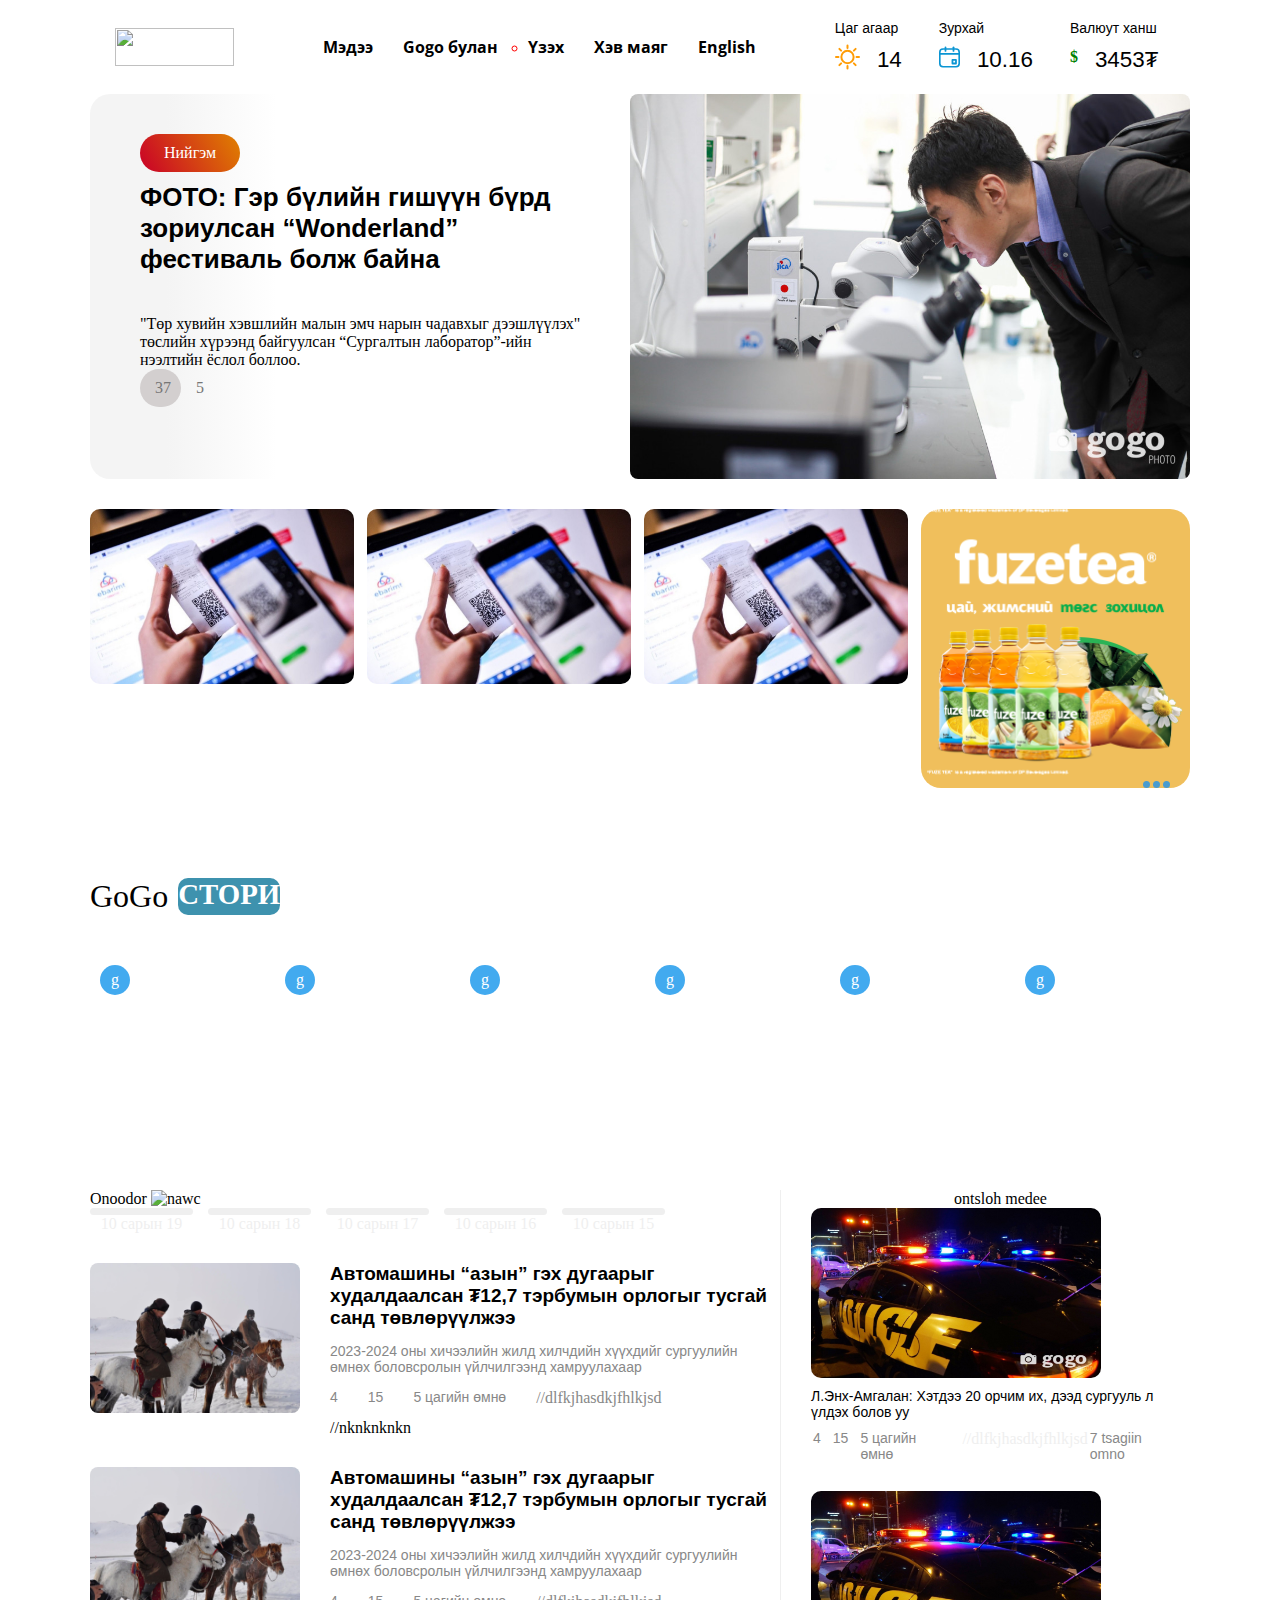
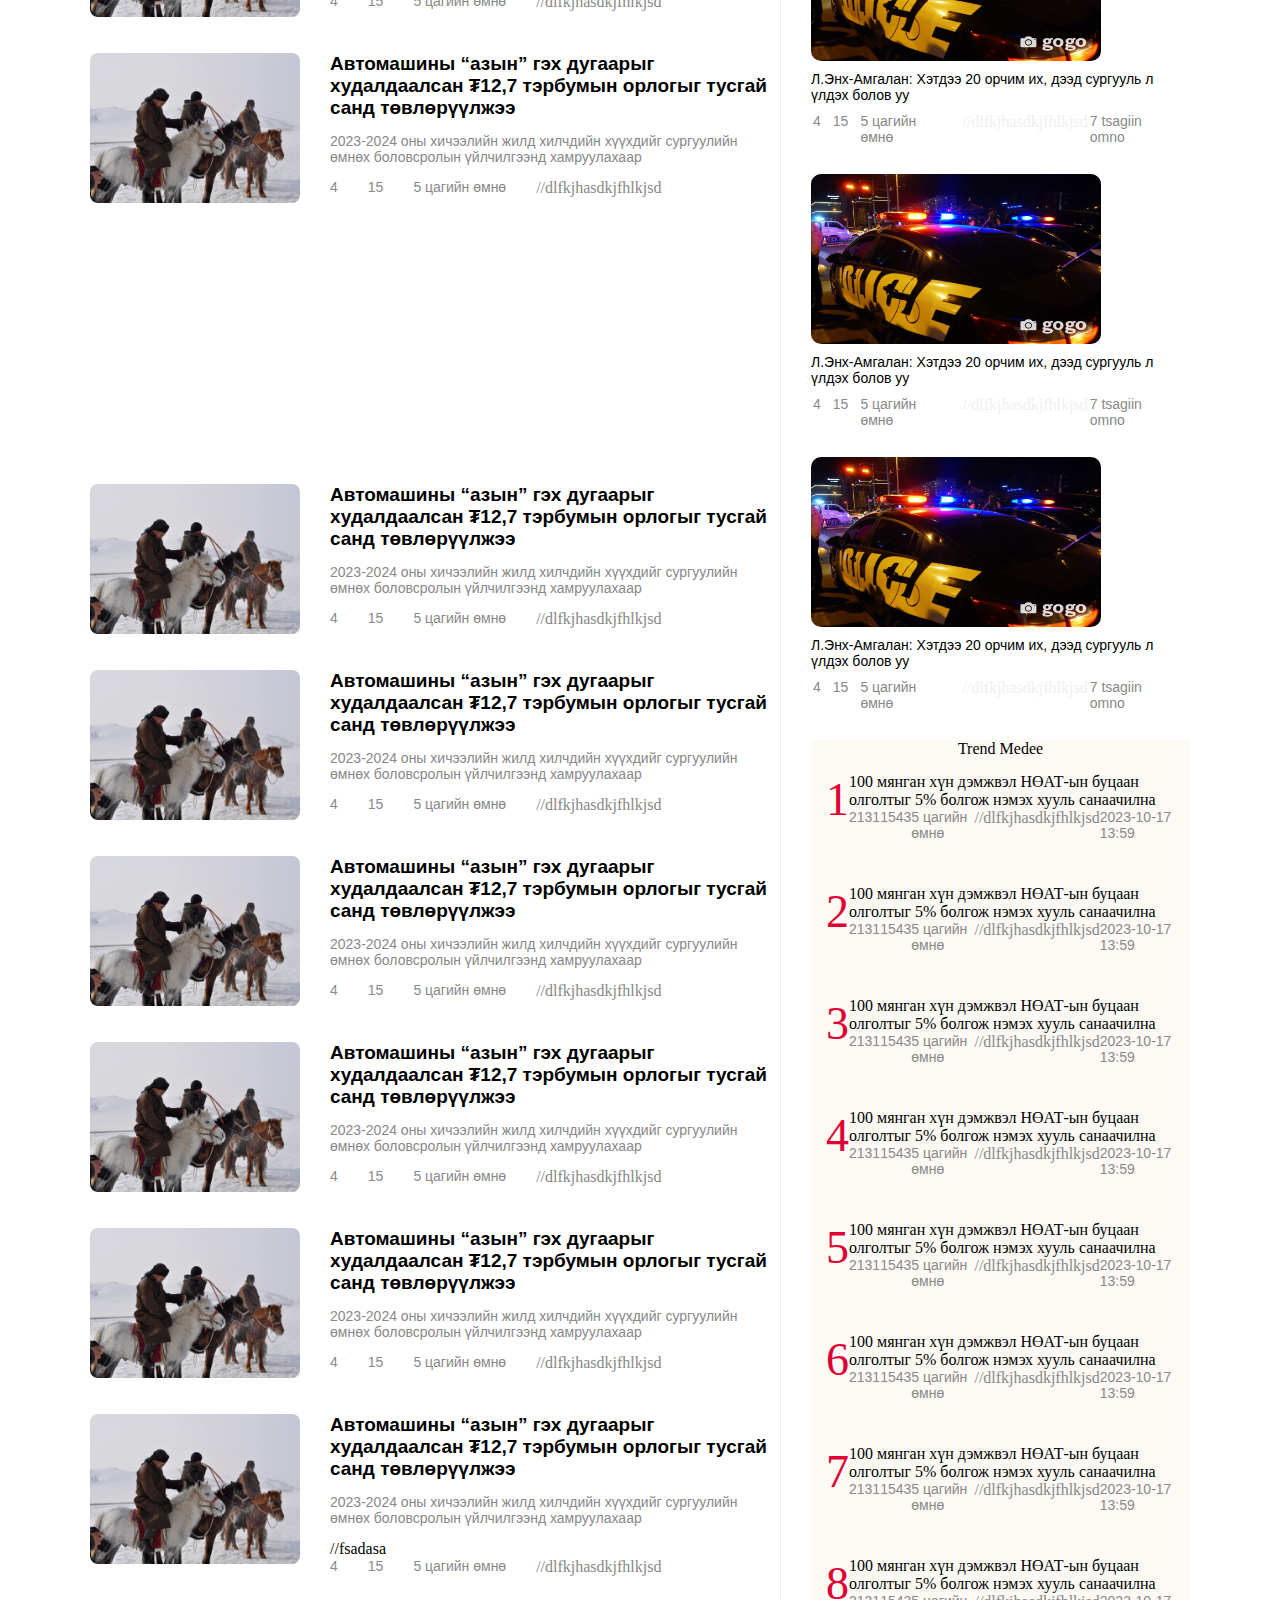
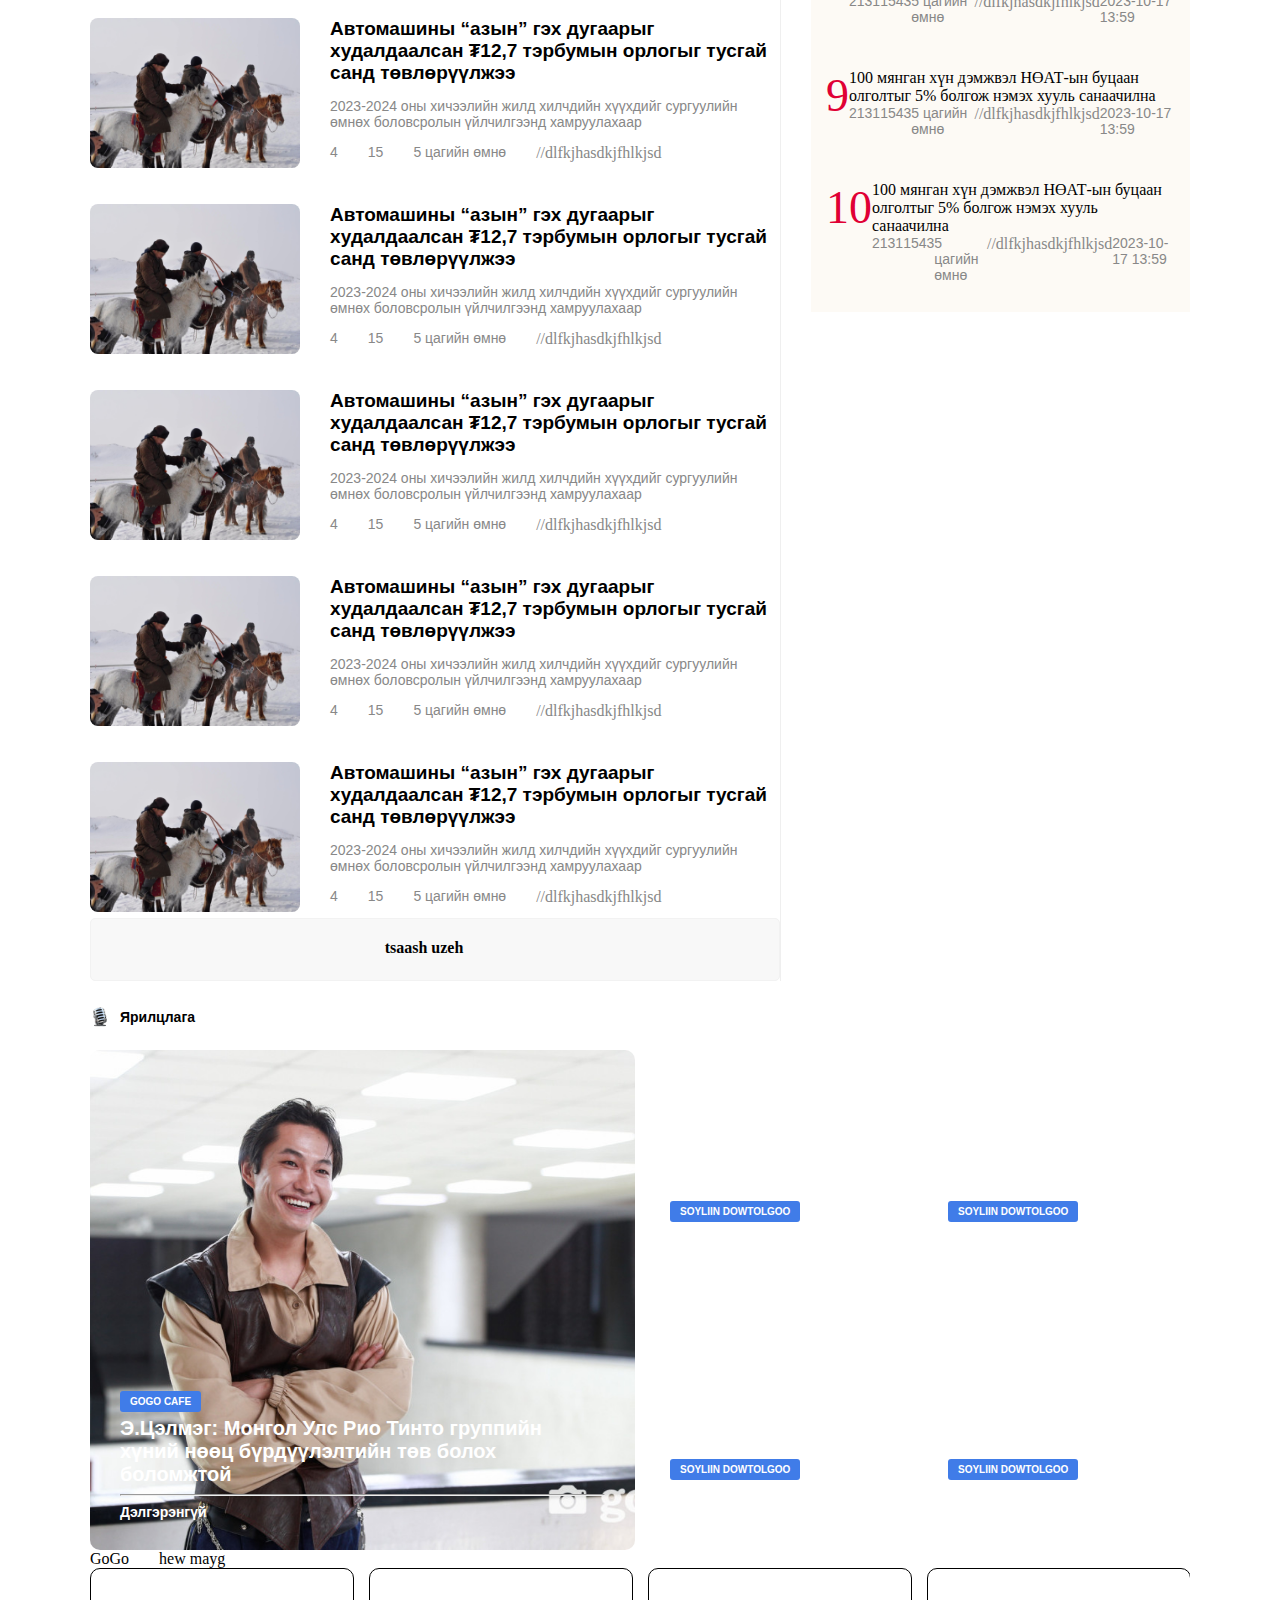
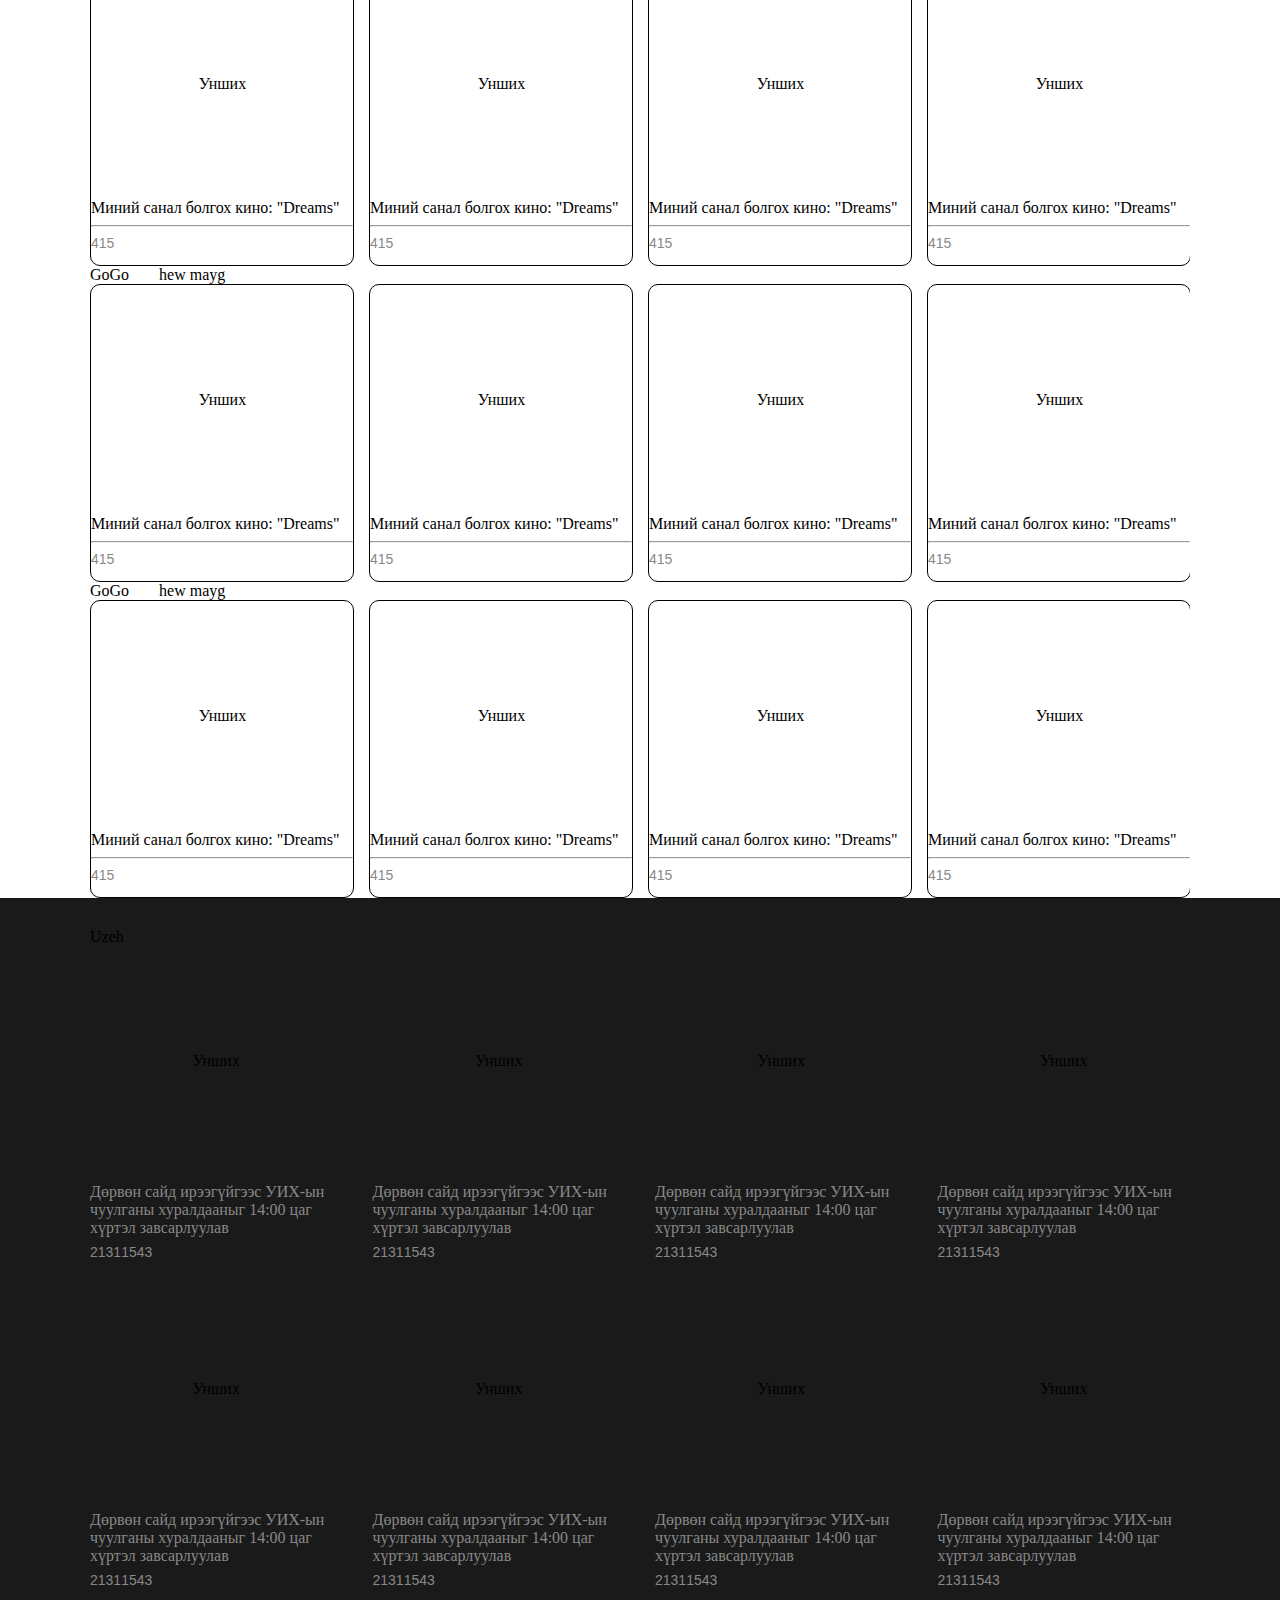
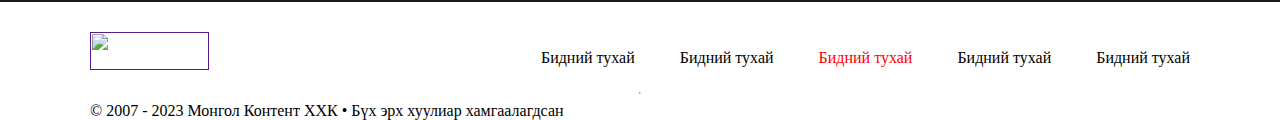
==== commit 3124c8d8: "scc" ====
--- a/public/index.html
+++ b/public/index.html
@@ -235,7 +235,7 @@
                             </p>
                             //dlfkjhasdkjfhlkjsd
 
-                        </div>
+                        </div>//nknknknkn
                     </div>
                 </div>
                 <div class="medee">
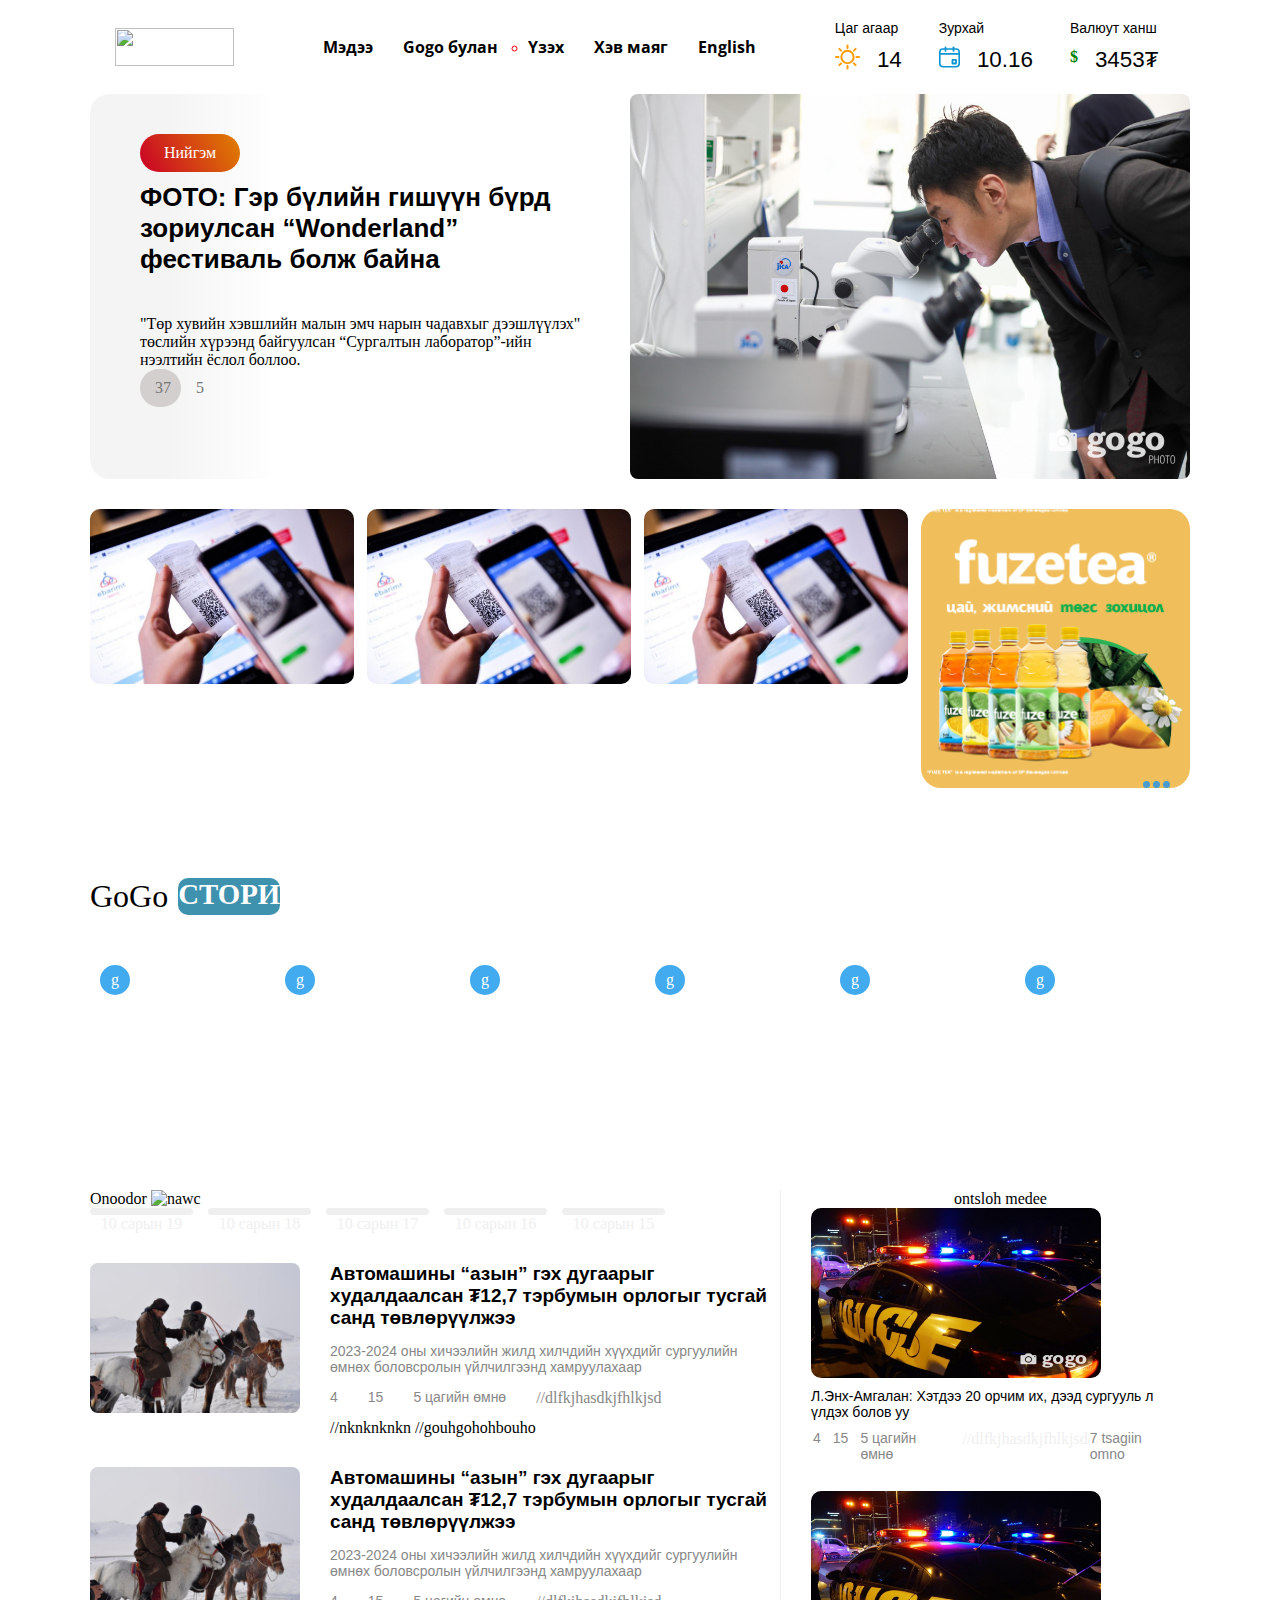
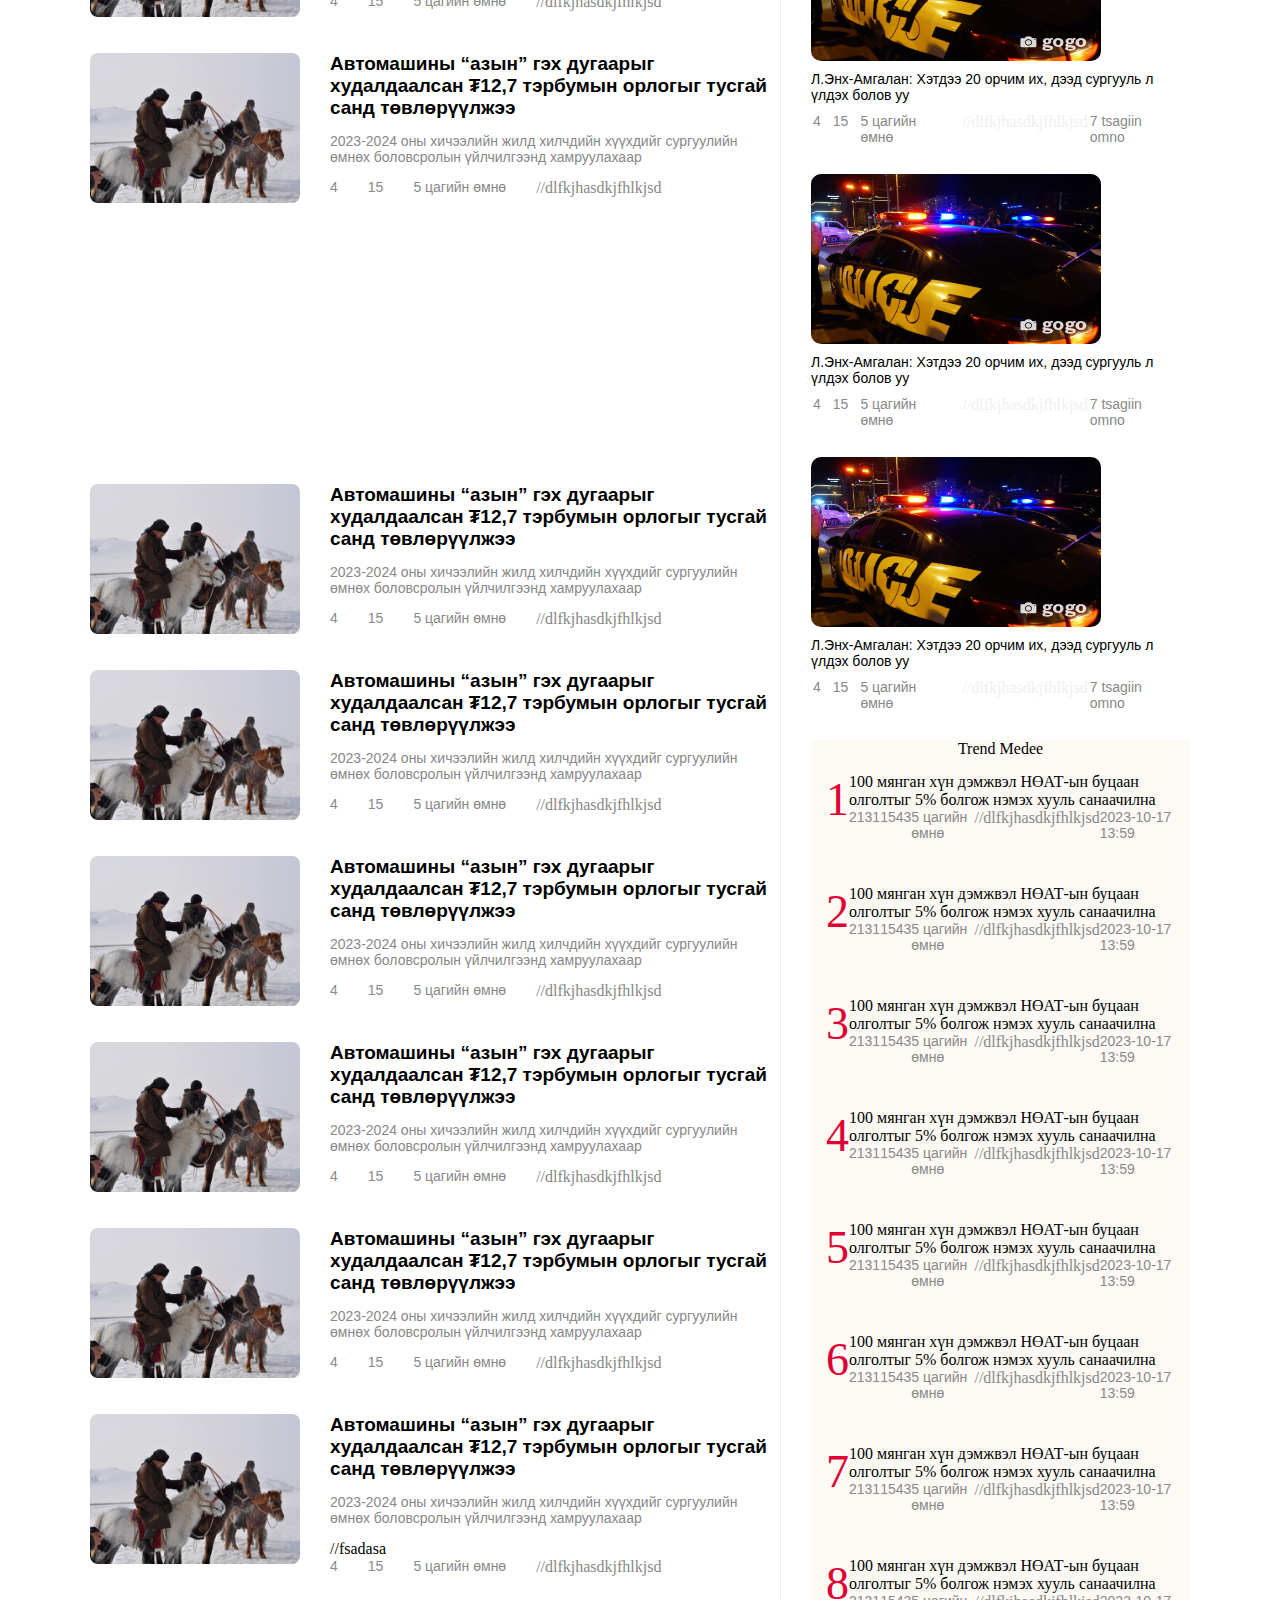
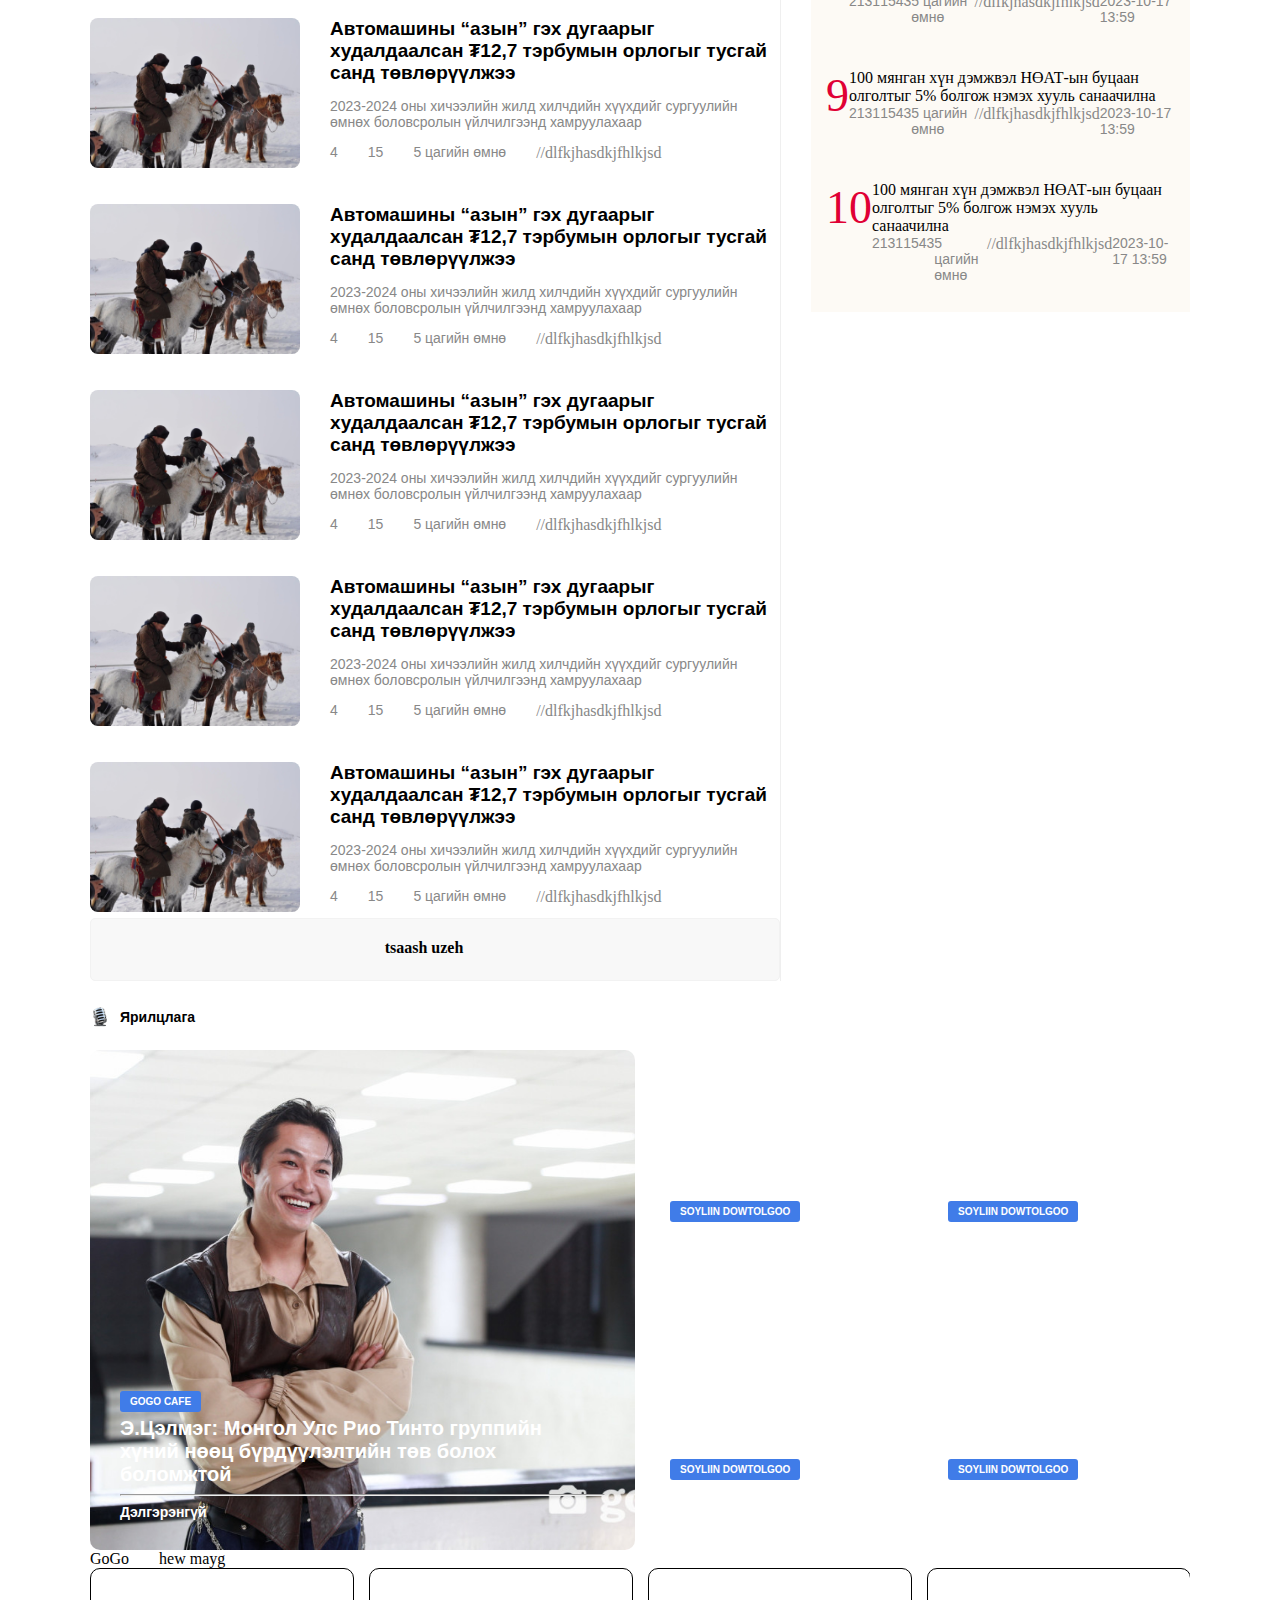
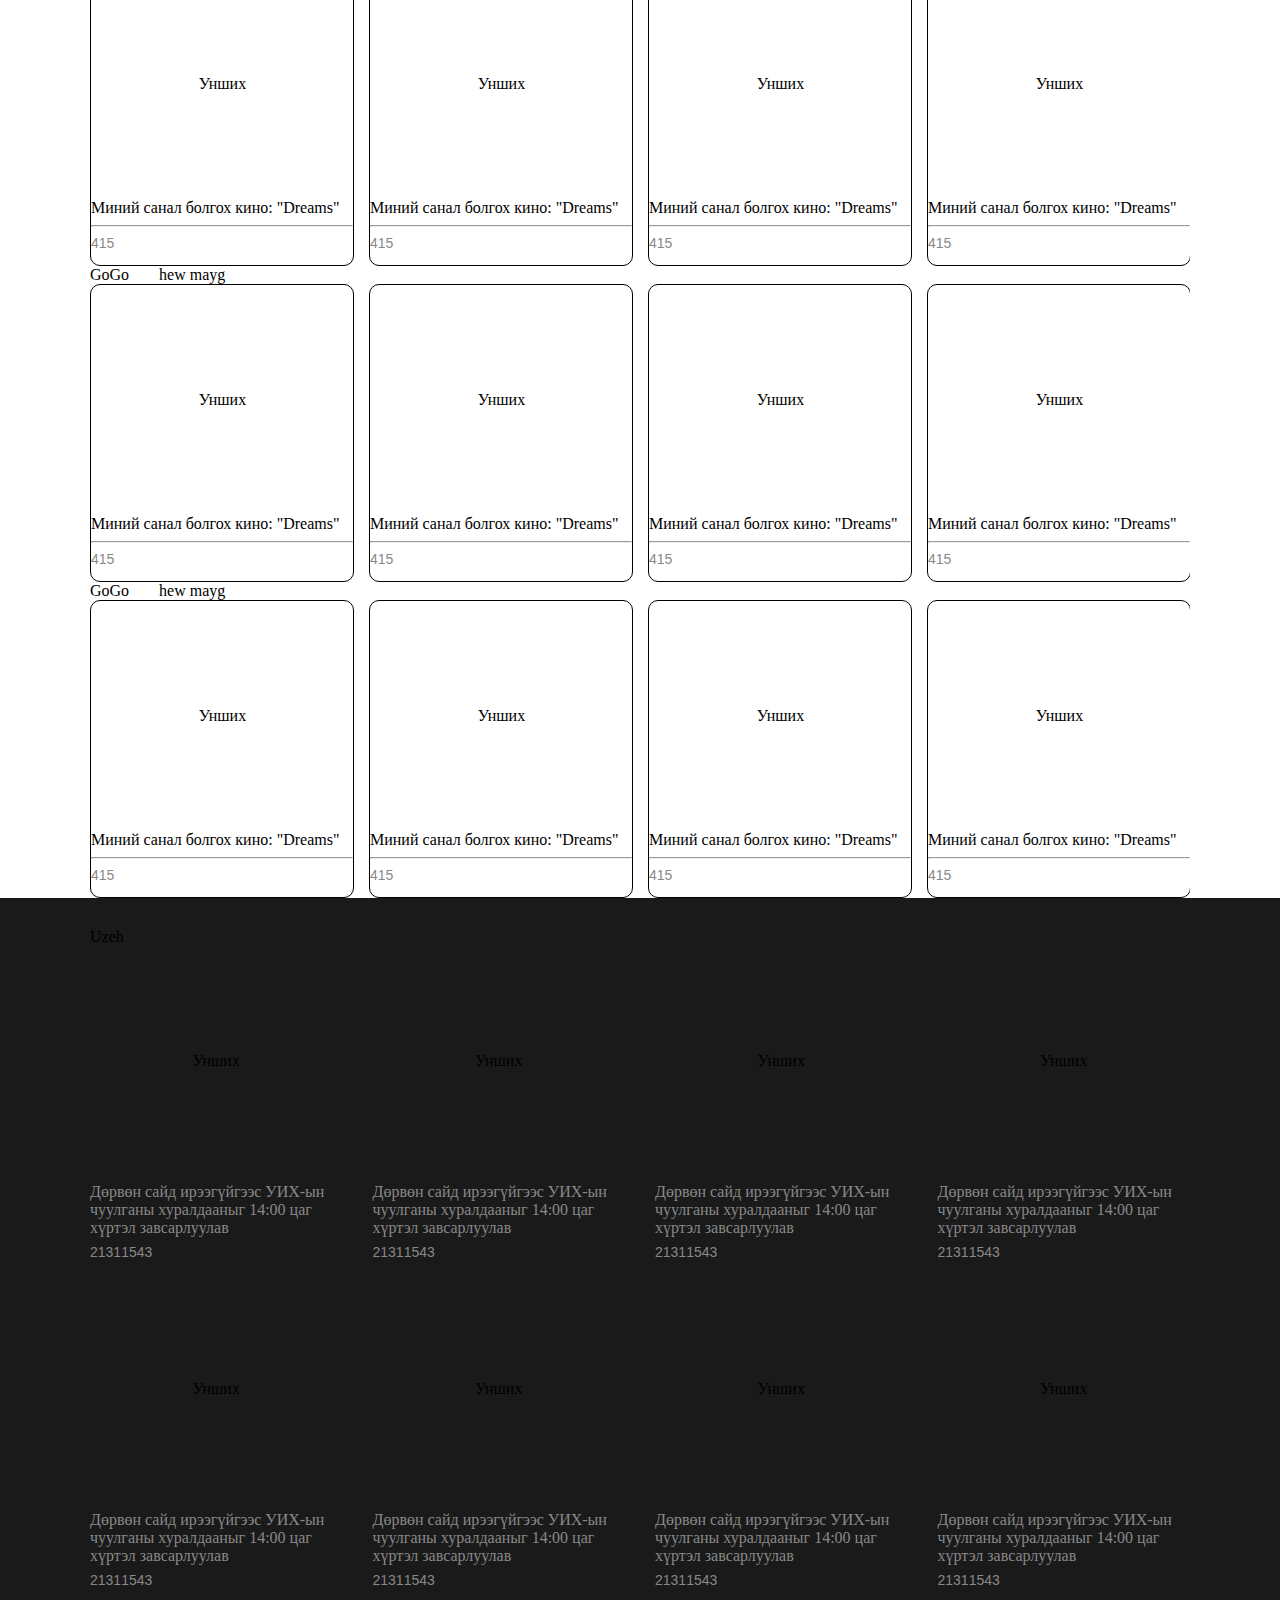
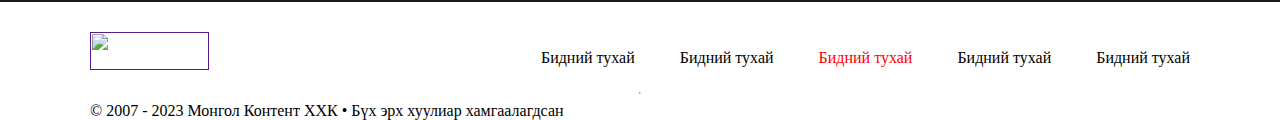
==== commit 22246376: "sccvkj" ====
--- a/public/index.html
+++ b/public/index.html
@@ -236,6 +236,7 @@
                             //dlfkjhasdkjfhlkjsd
 
                         </div>//nknknknkn
+                        //gouhgohohbouho
                     </div>
                 </div>
                 <div class="medee">
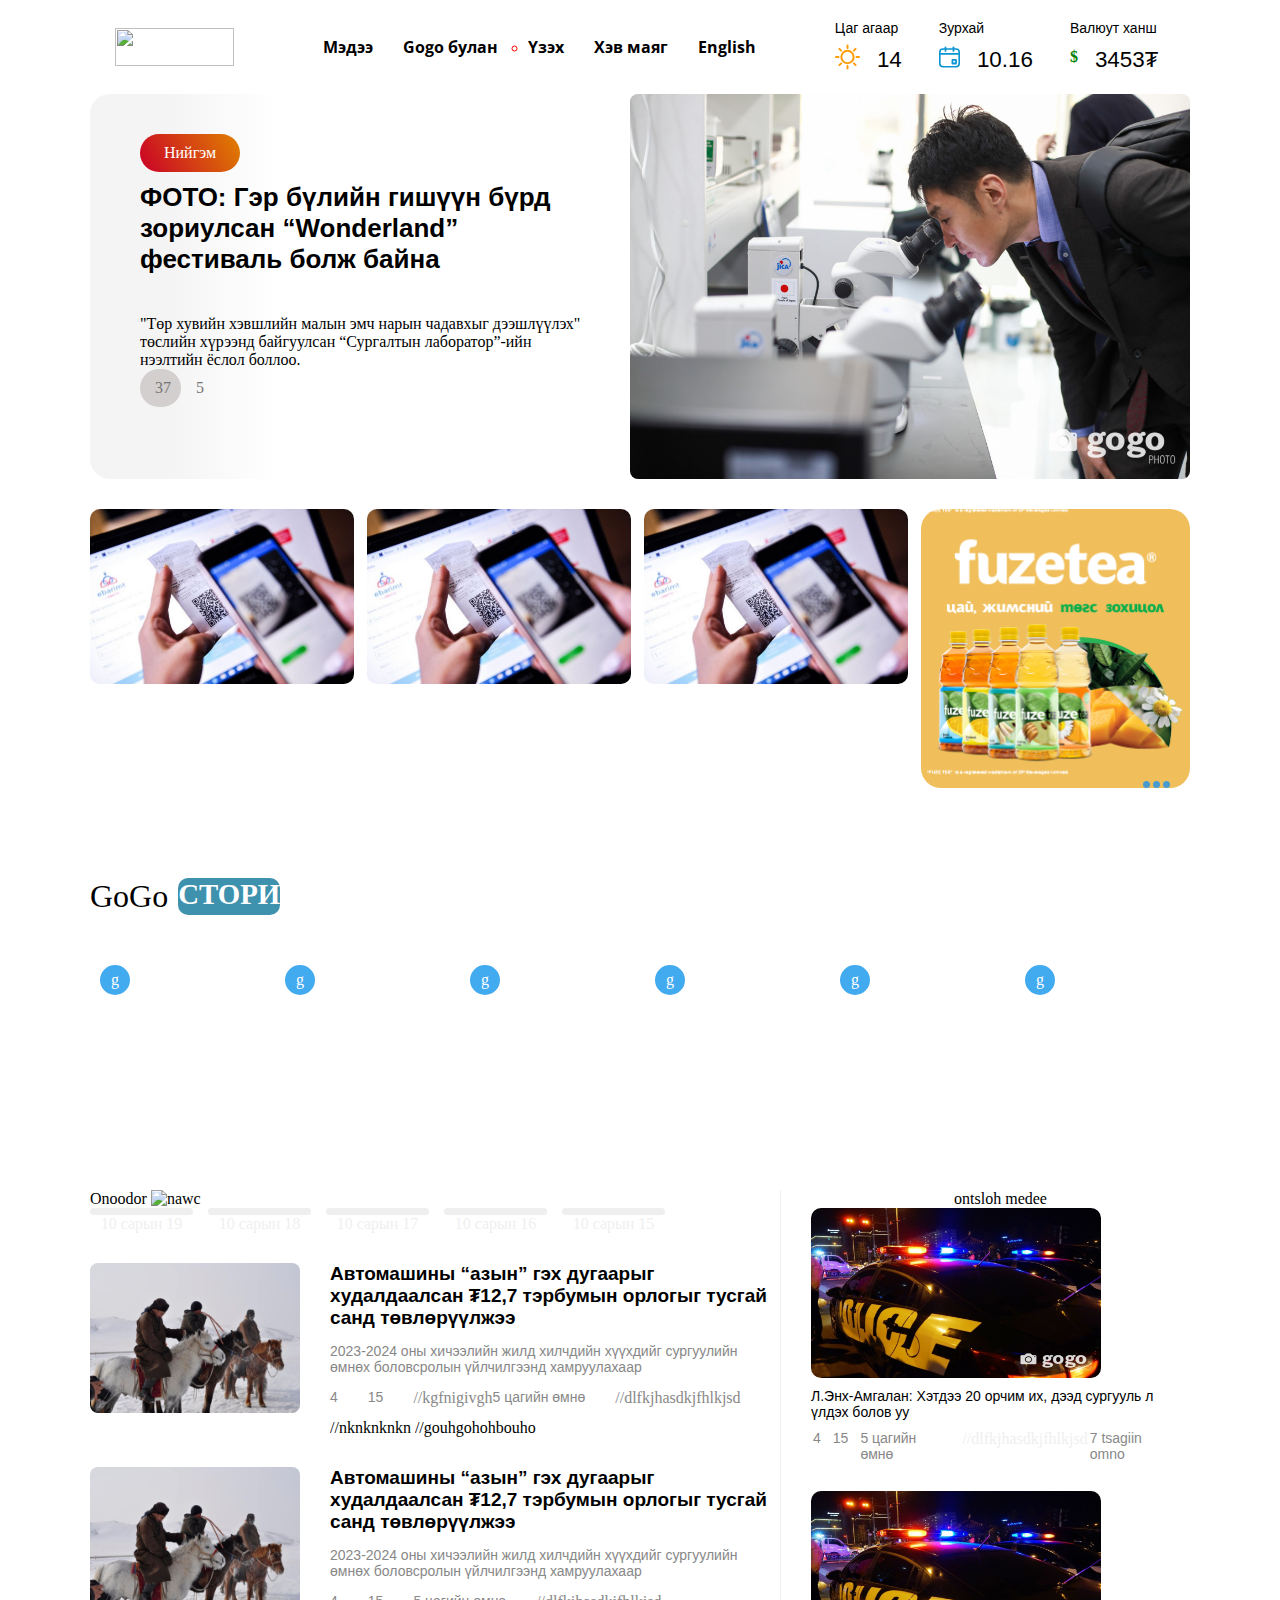
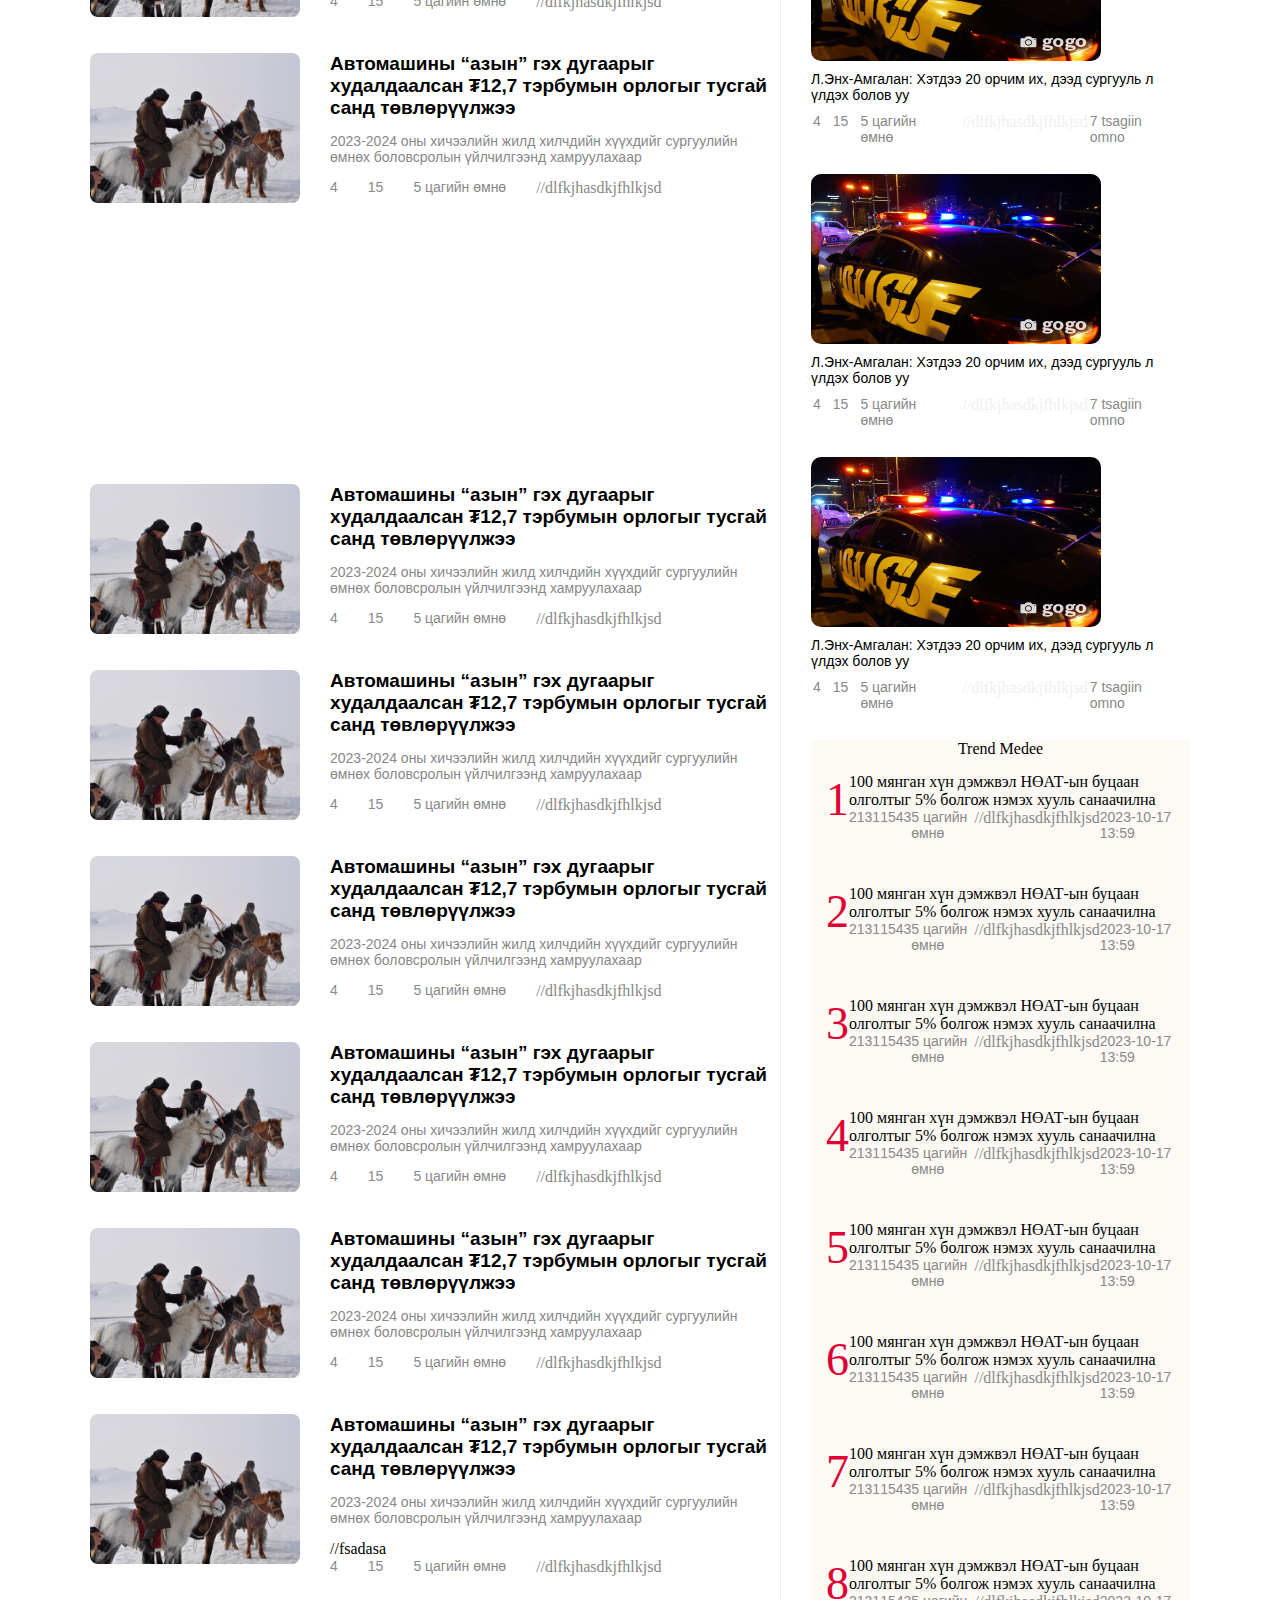
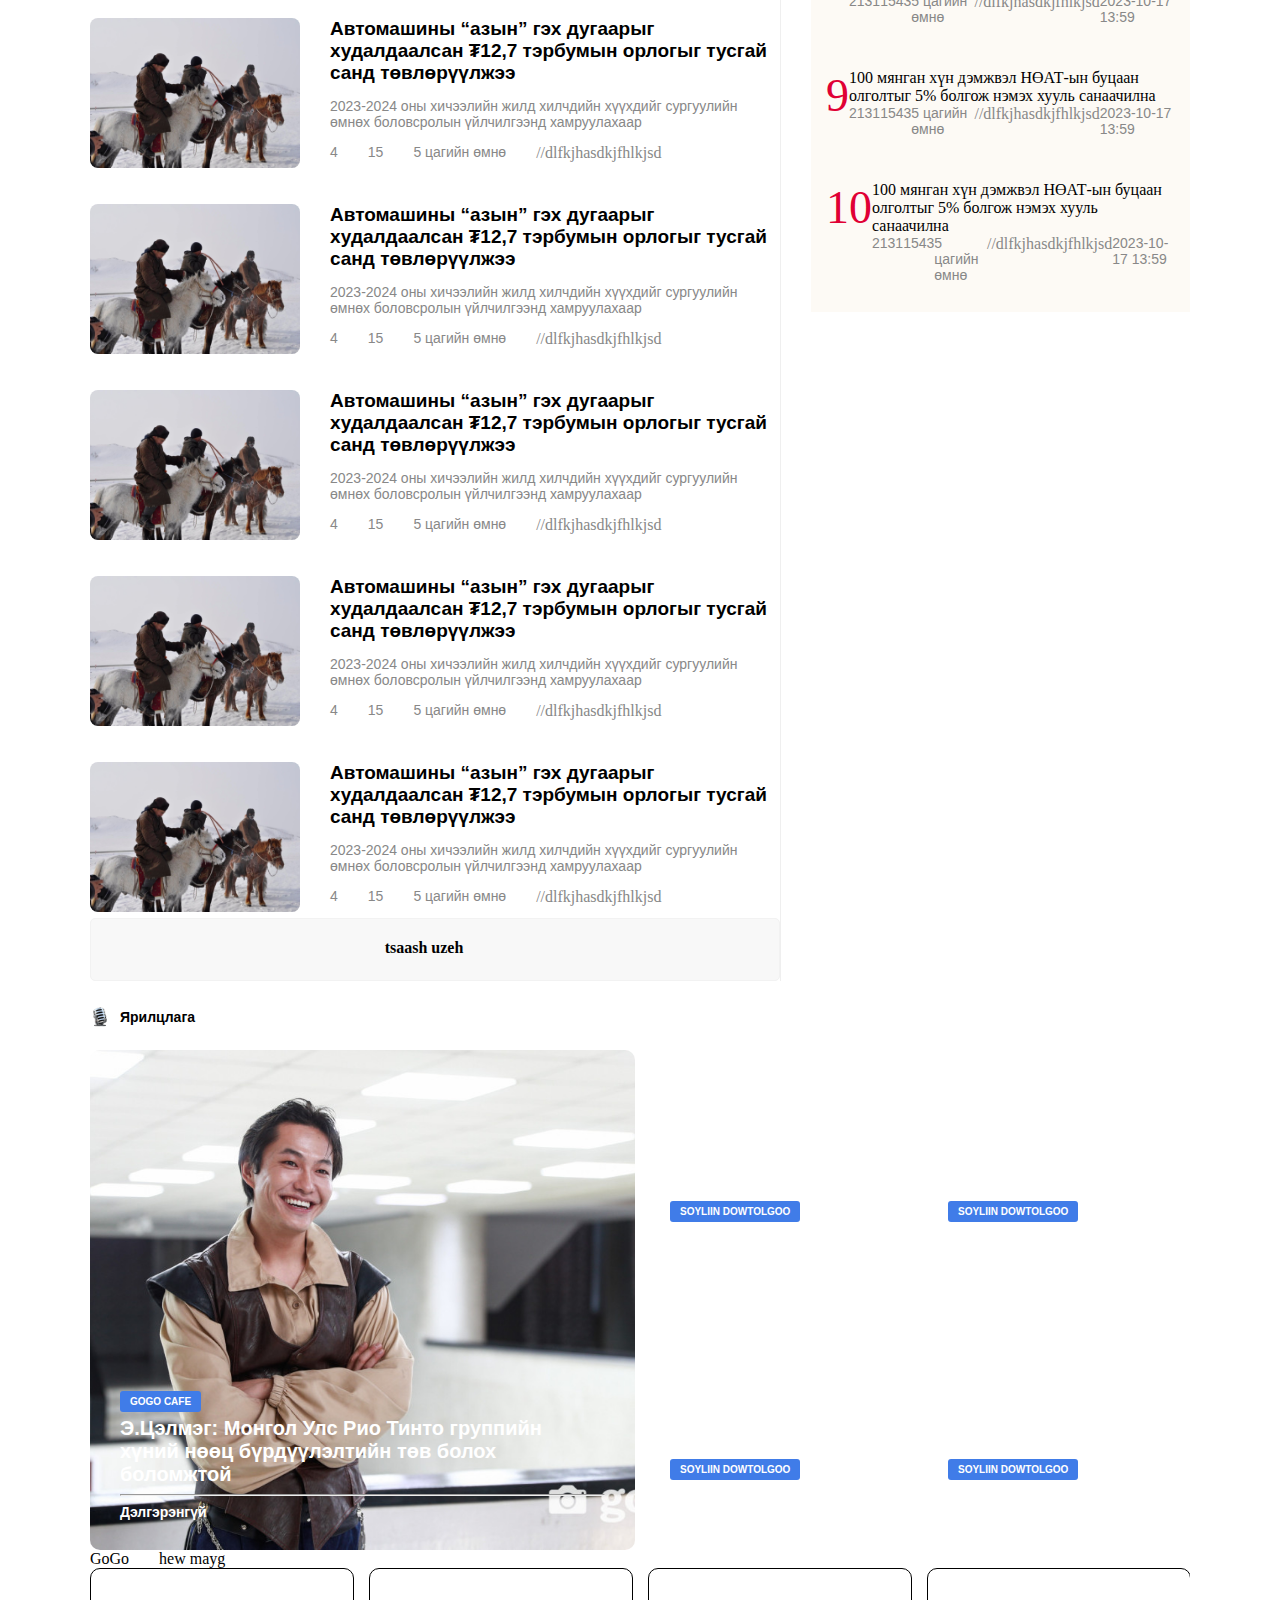
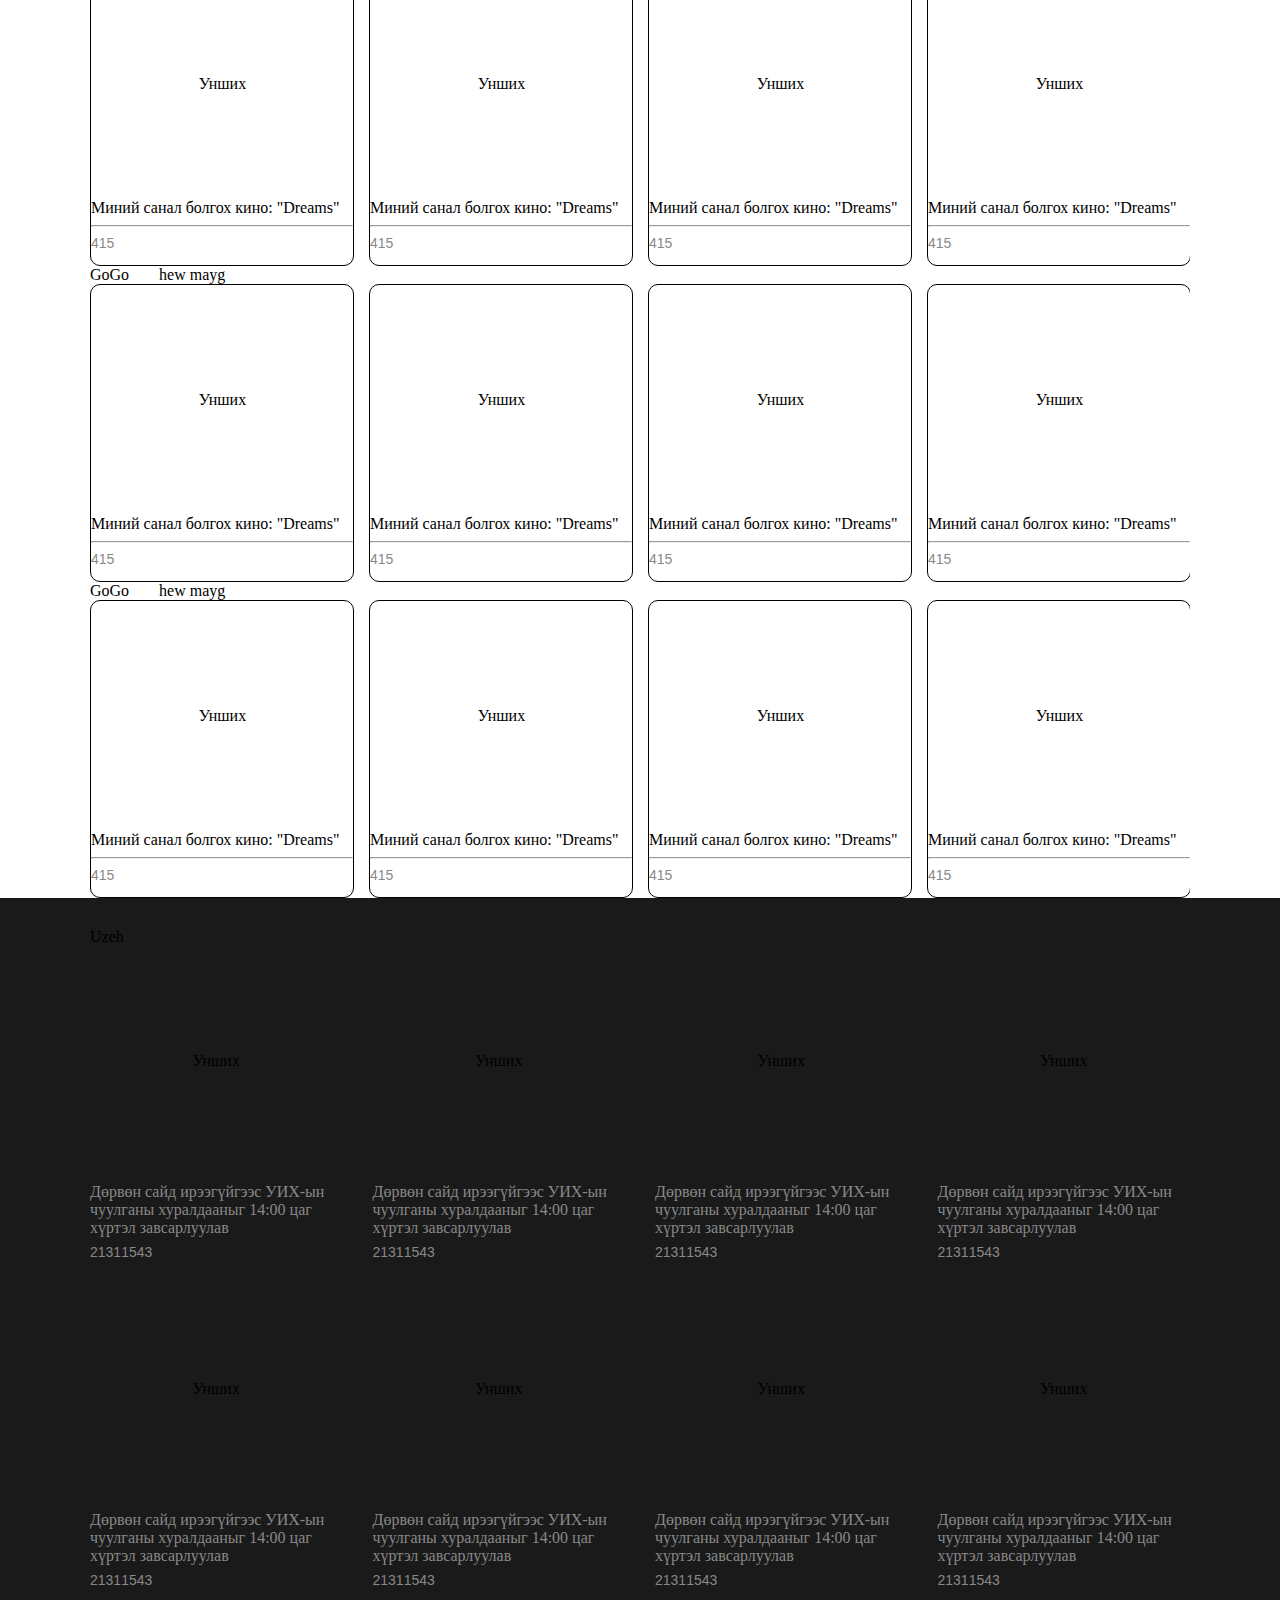
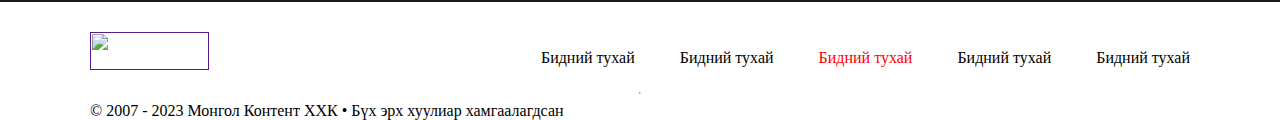
==== commit 31c96a1d: "lohin" ====
--- a/public/index.html
+++ b/public/index.html
@@ -230,6 +230,7 @@
                         <div class="medee-reaction"><i class="fa-solid fa-share"></i>
                             <p>4</p><i class="fa-solid fa-comment"></i>
                             <p>15</p><i class="fa-solid fa-clock"></i>
+                            //kgfnigivgh
                             <p>
                                 5 цагийн өмнө
                             </p>
